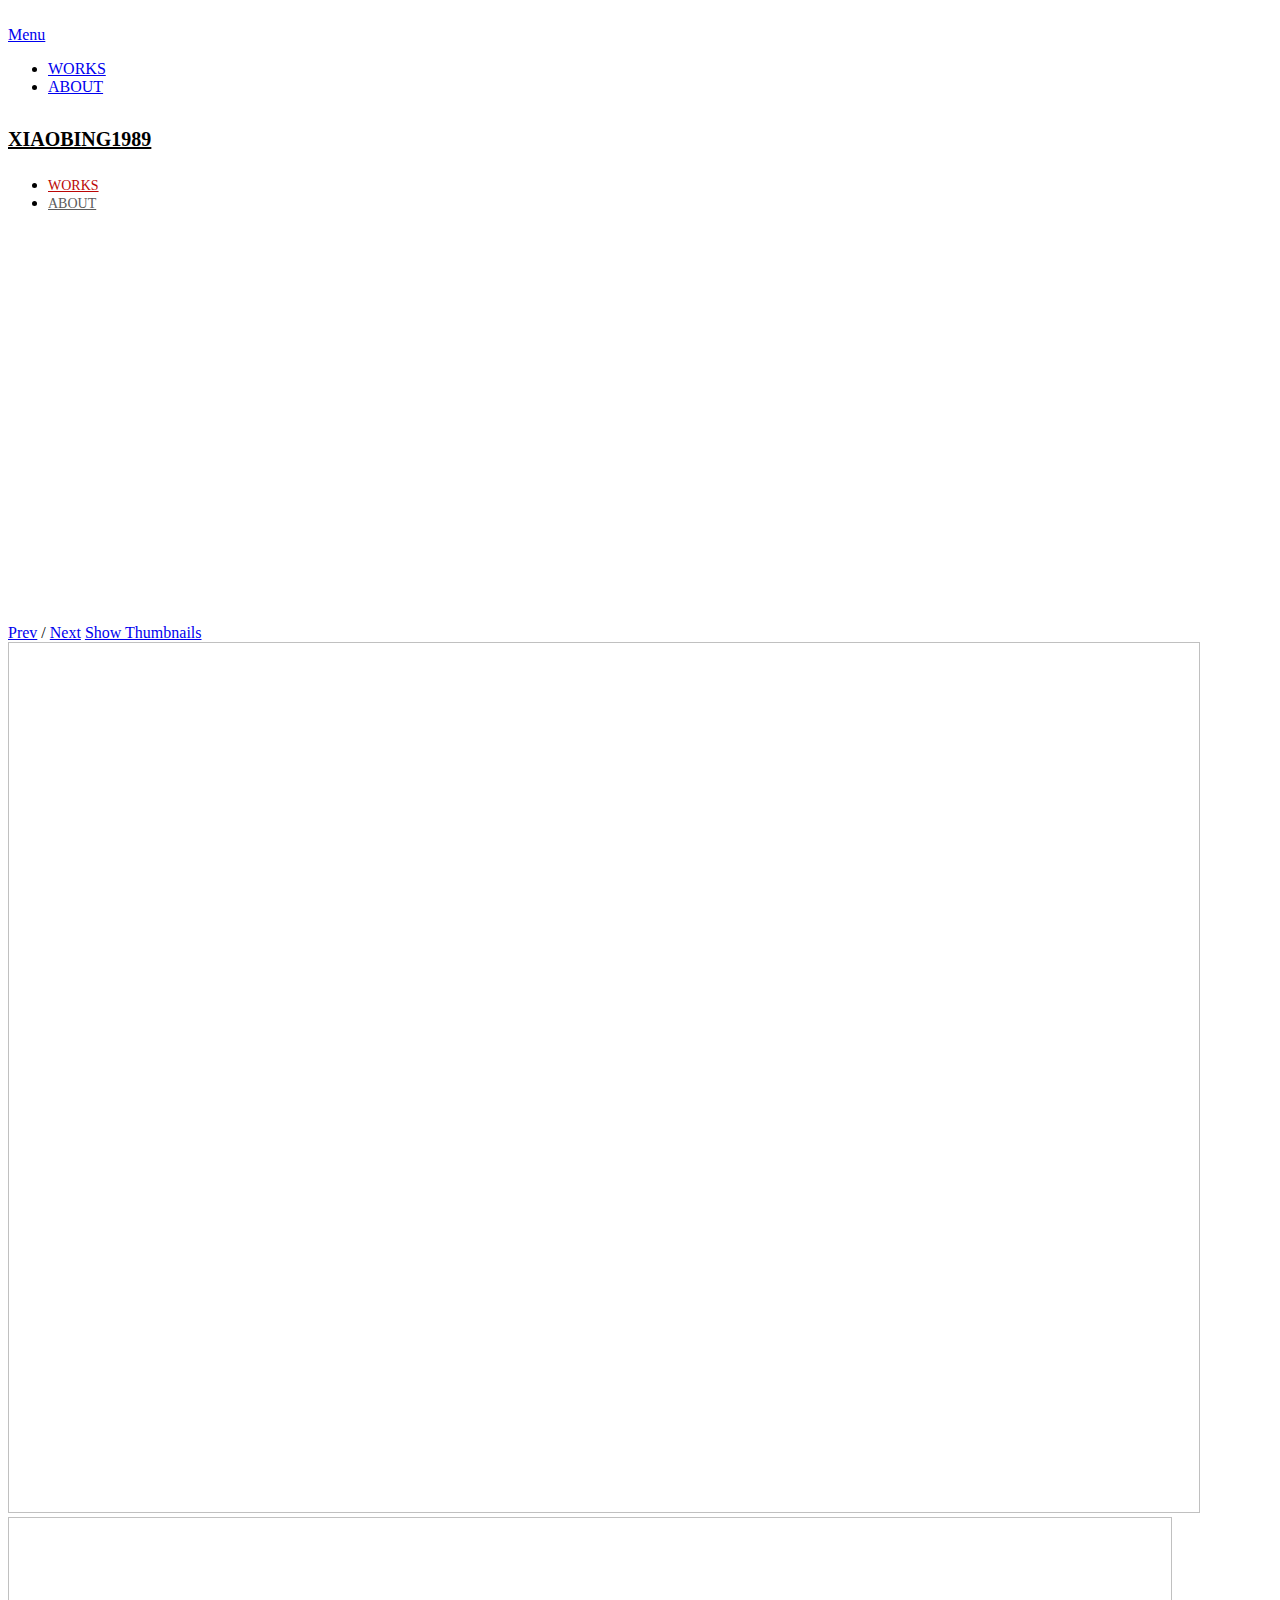
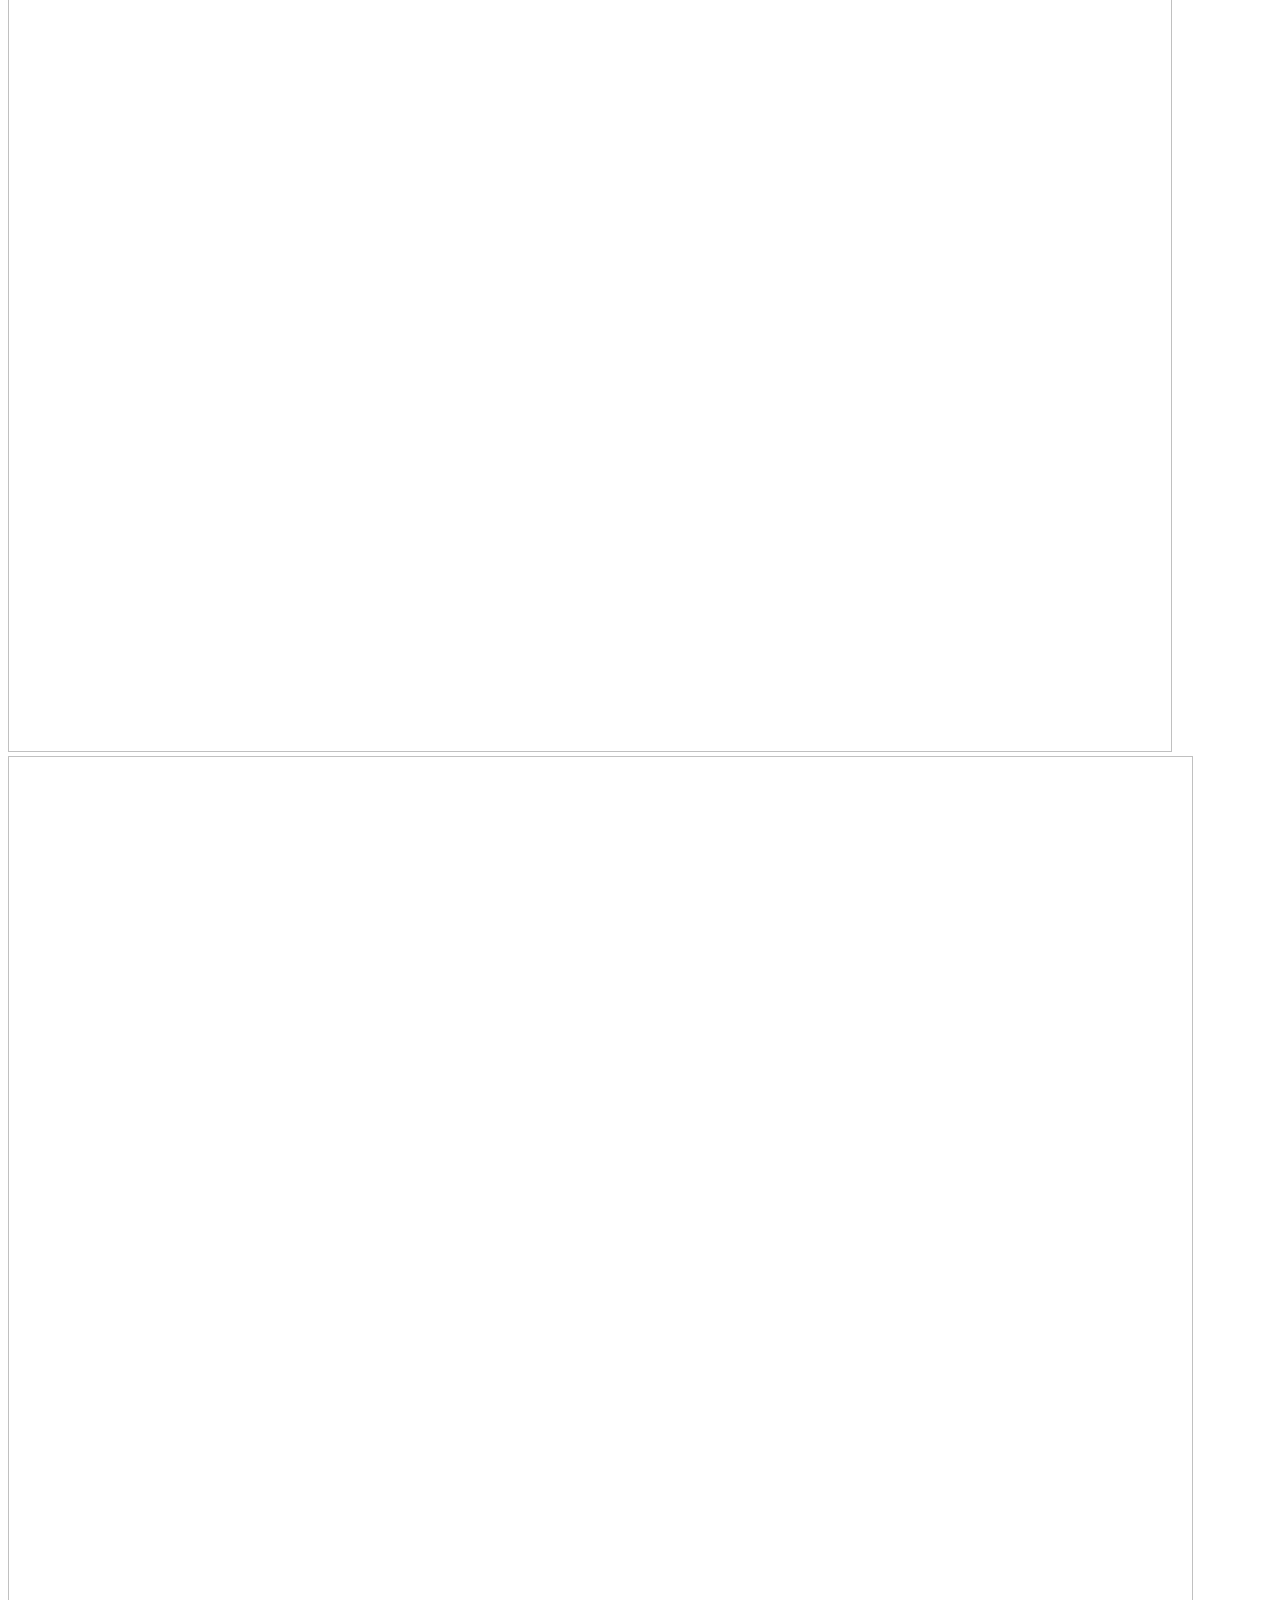
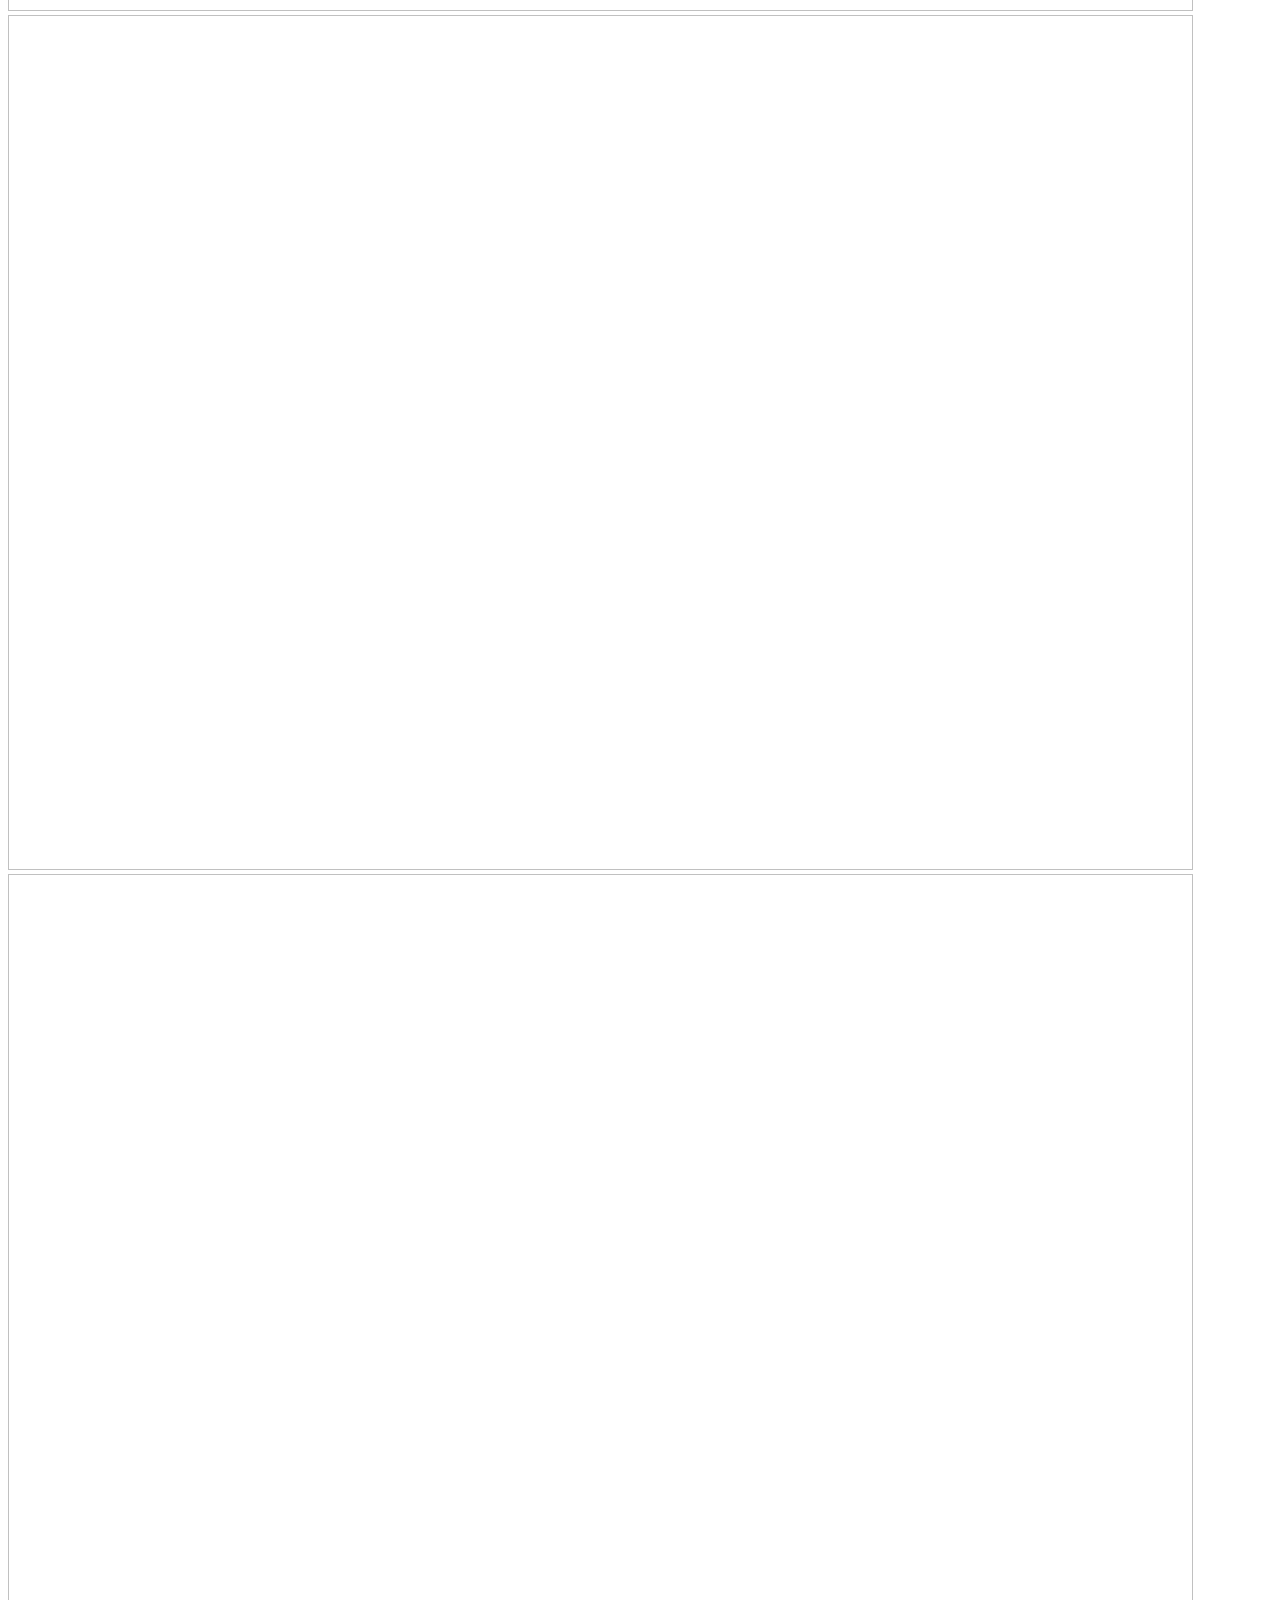
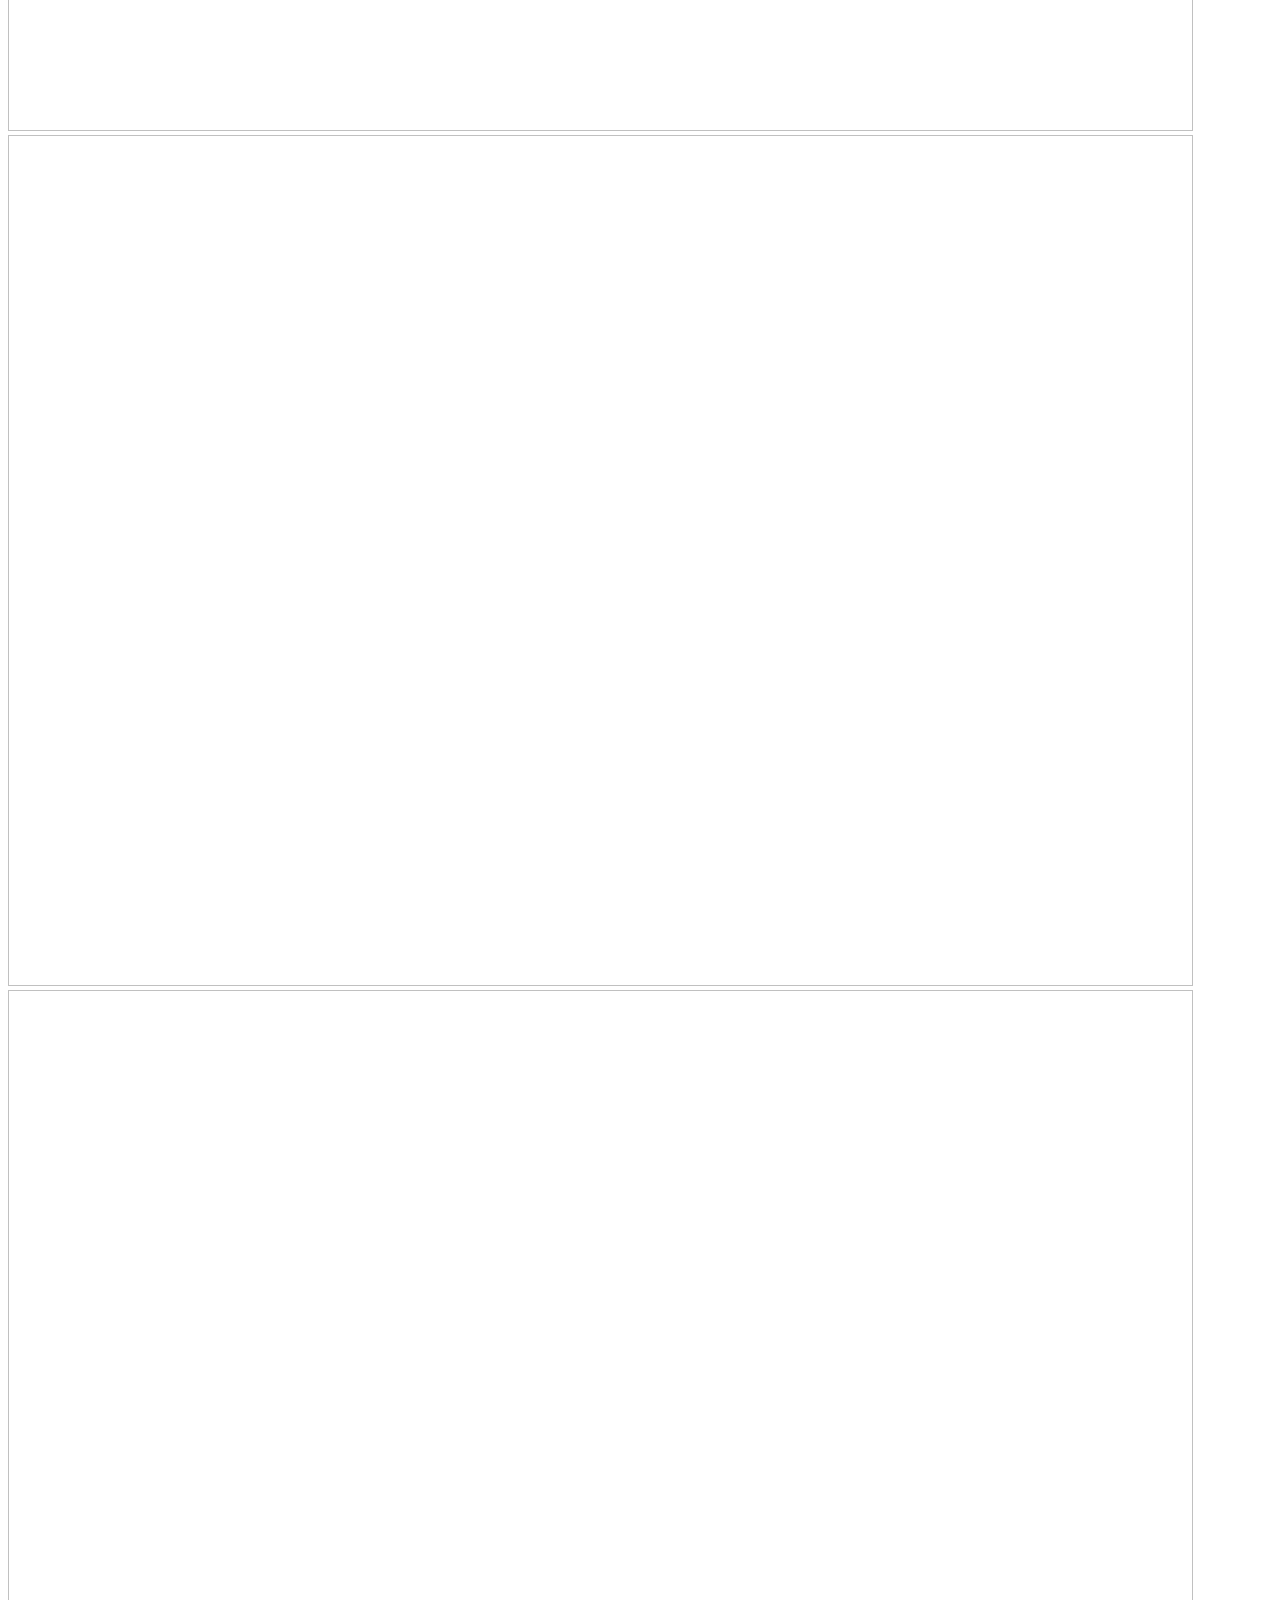
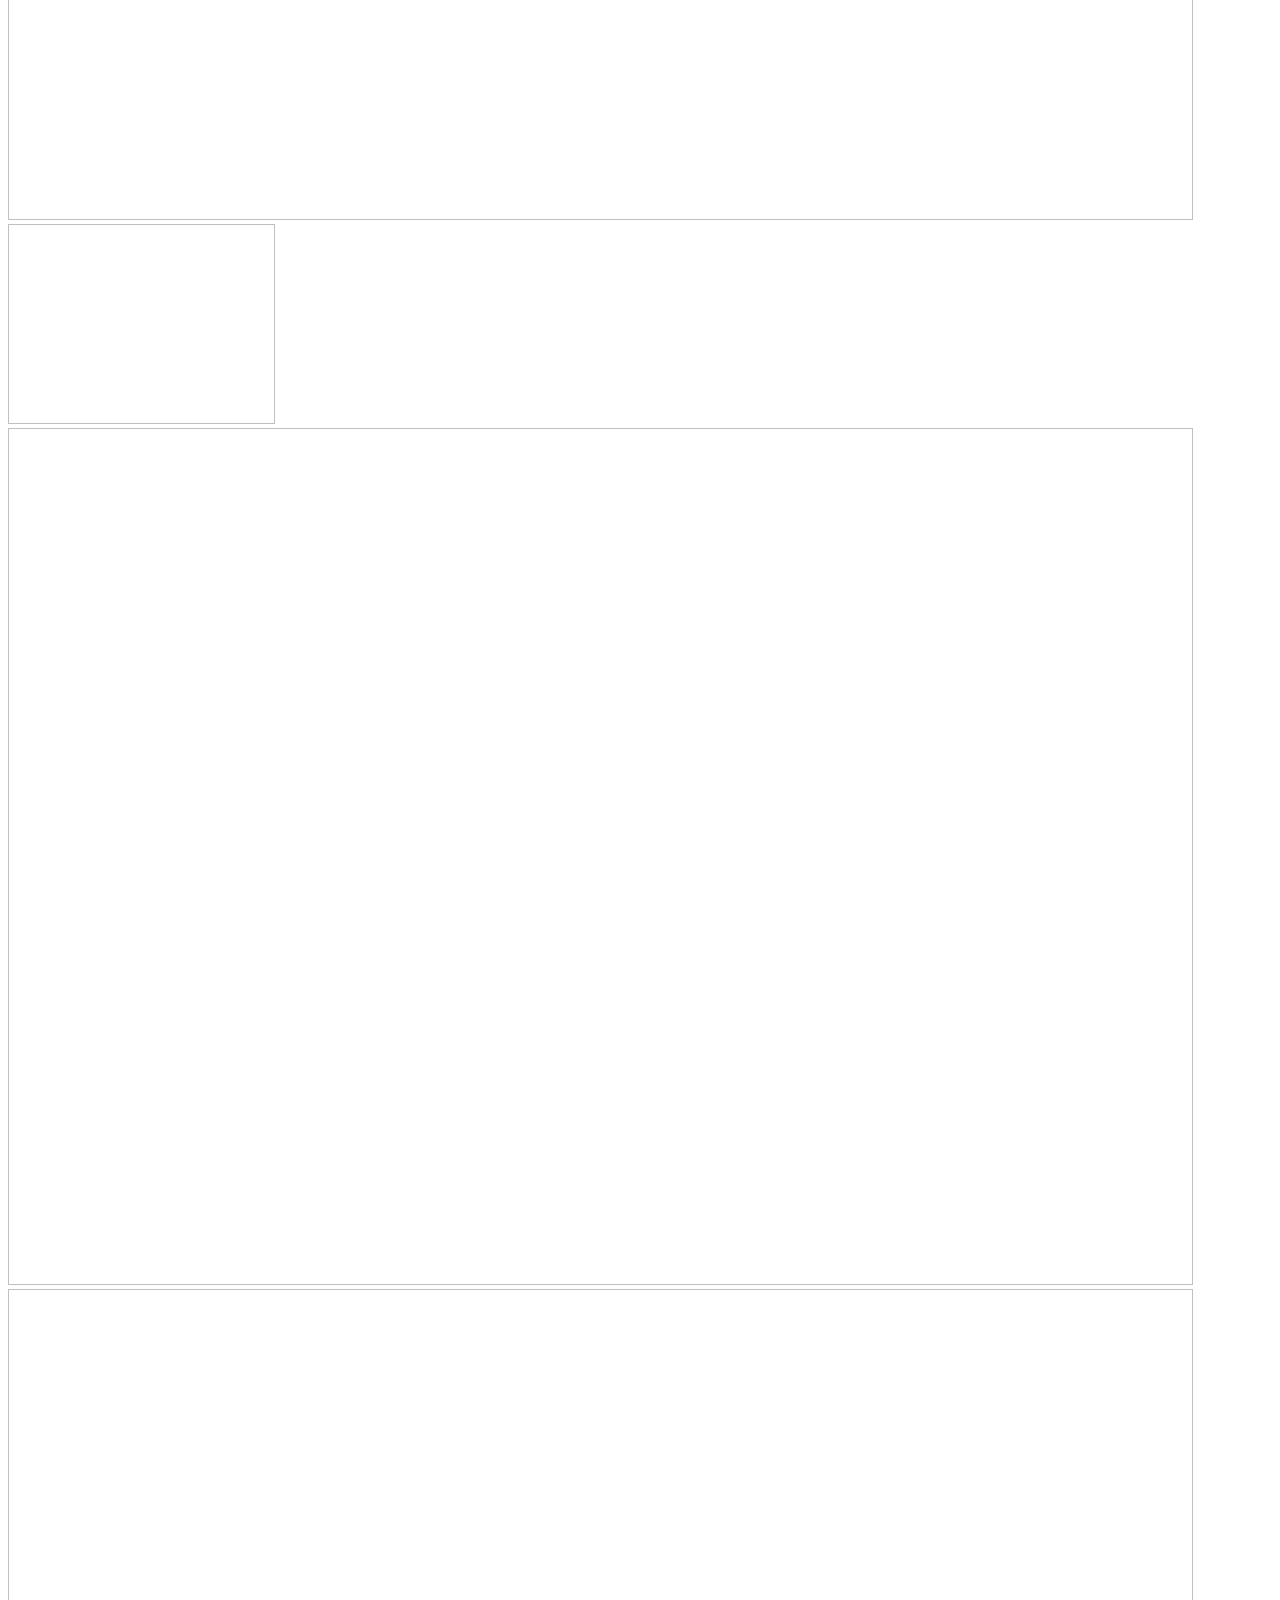
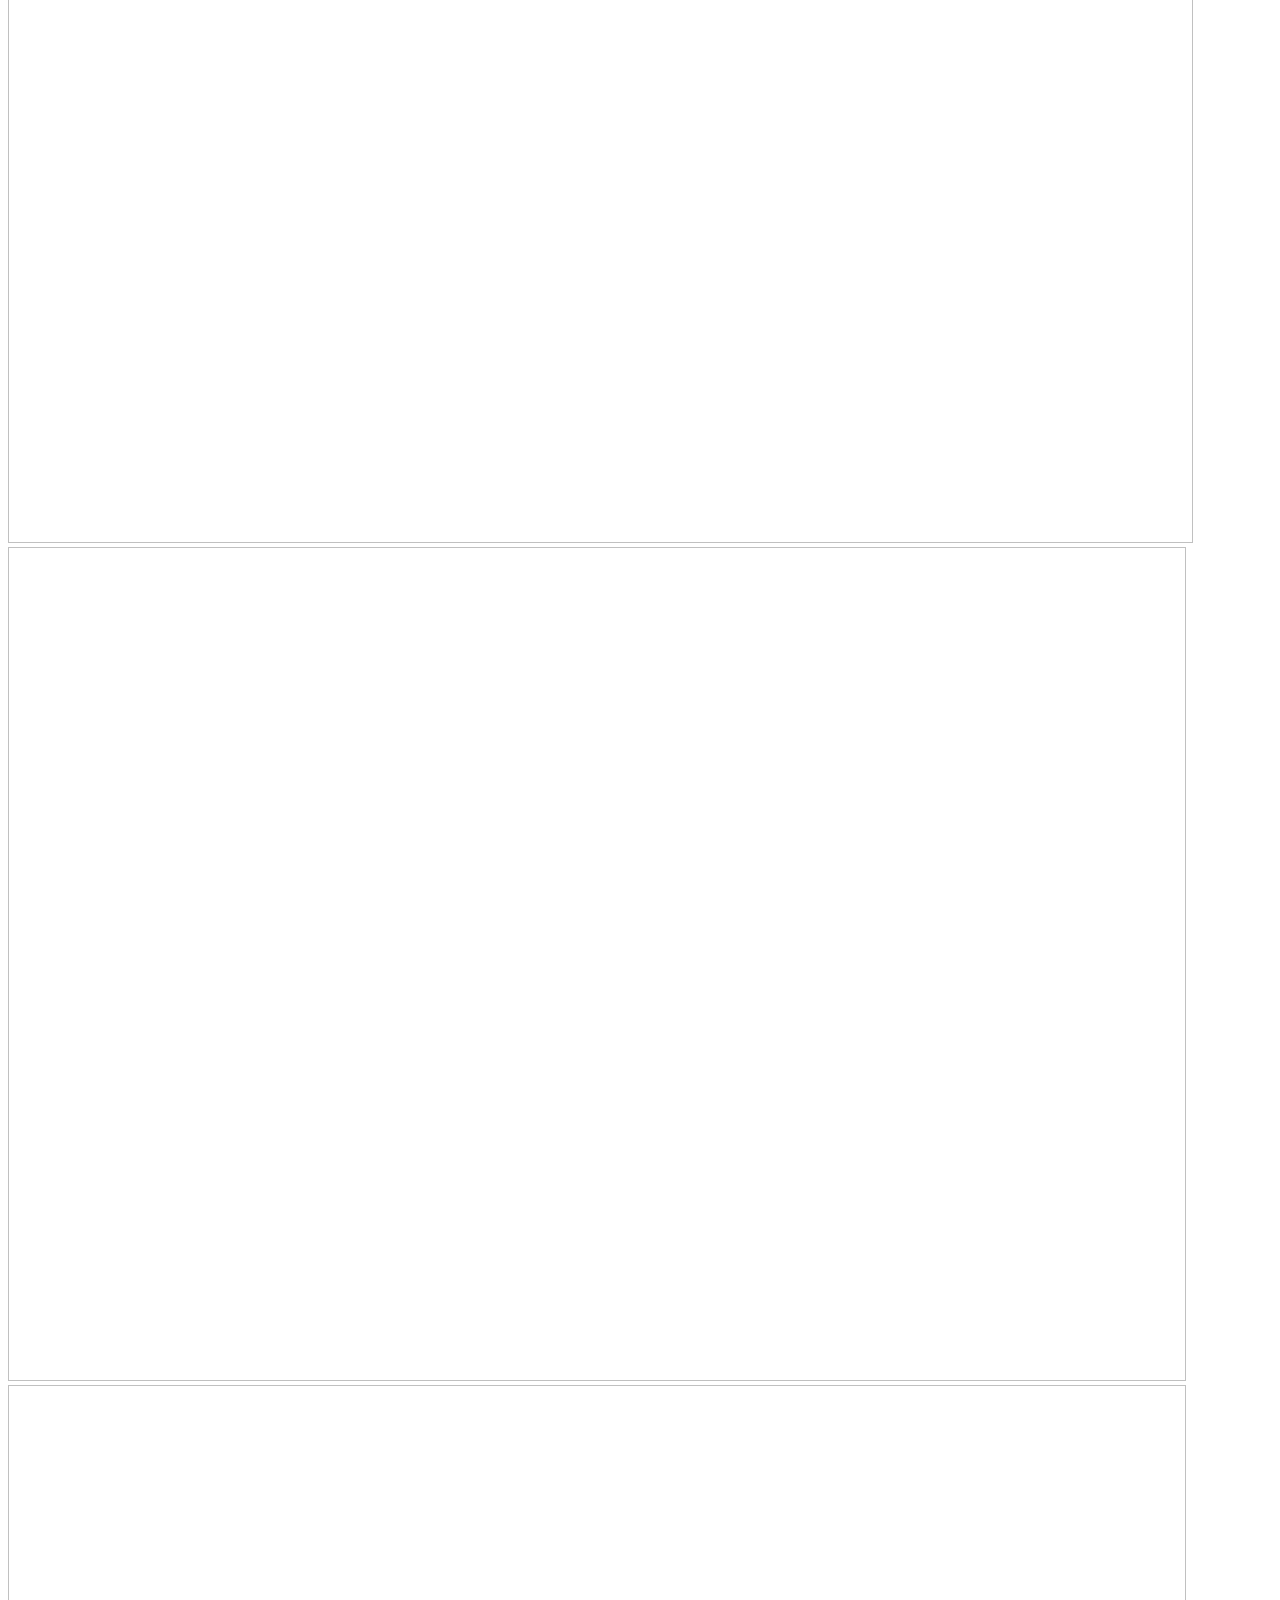
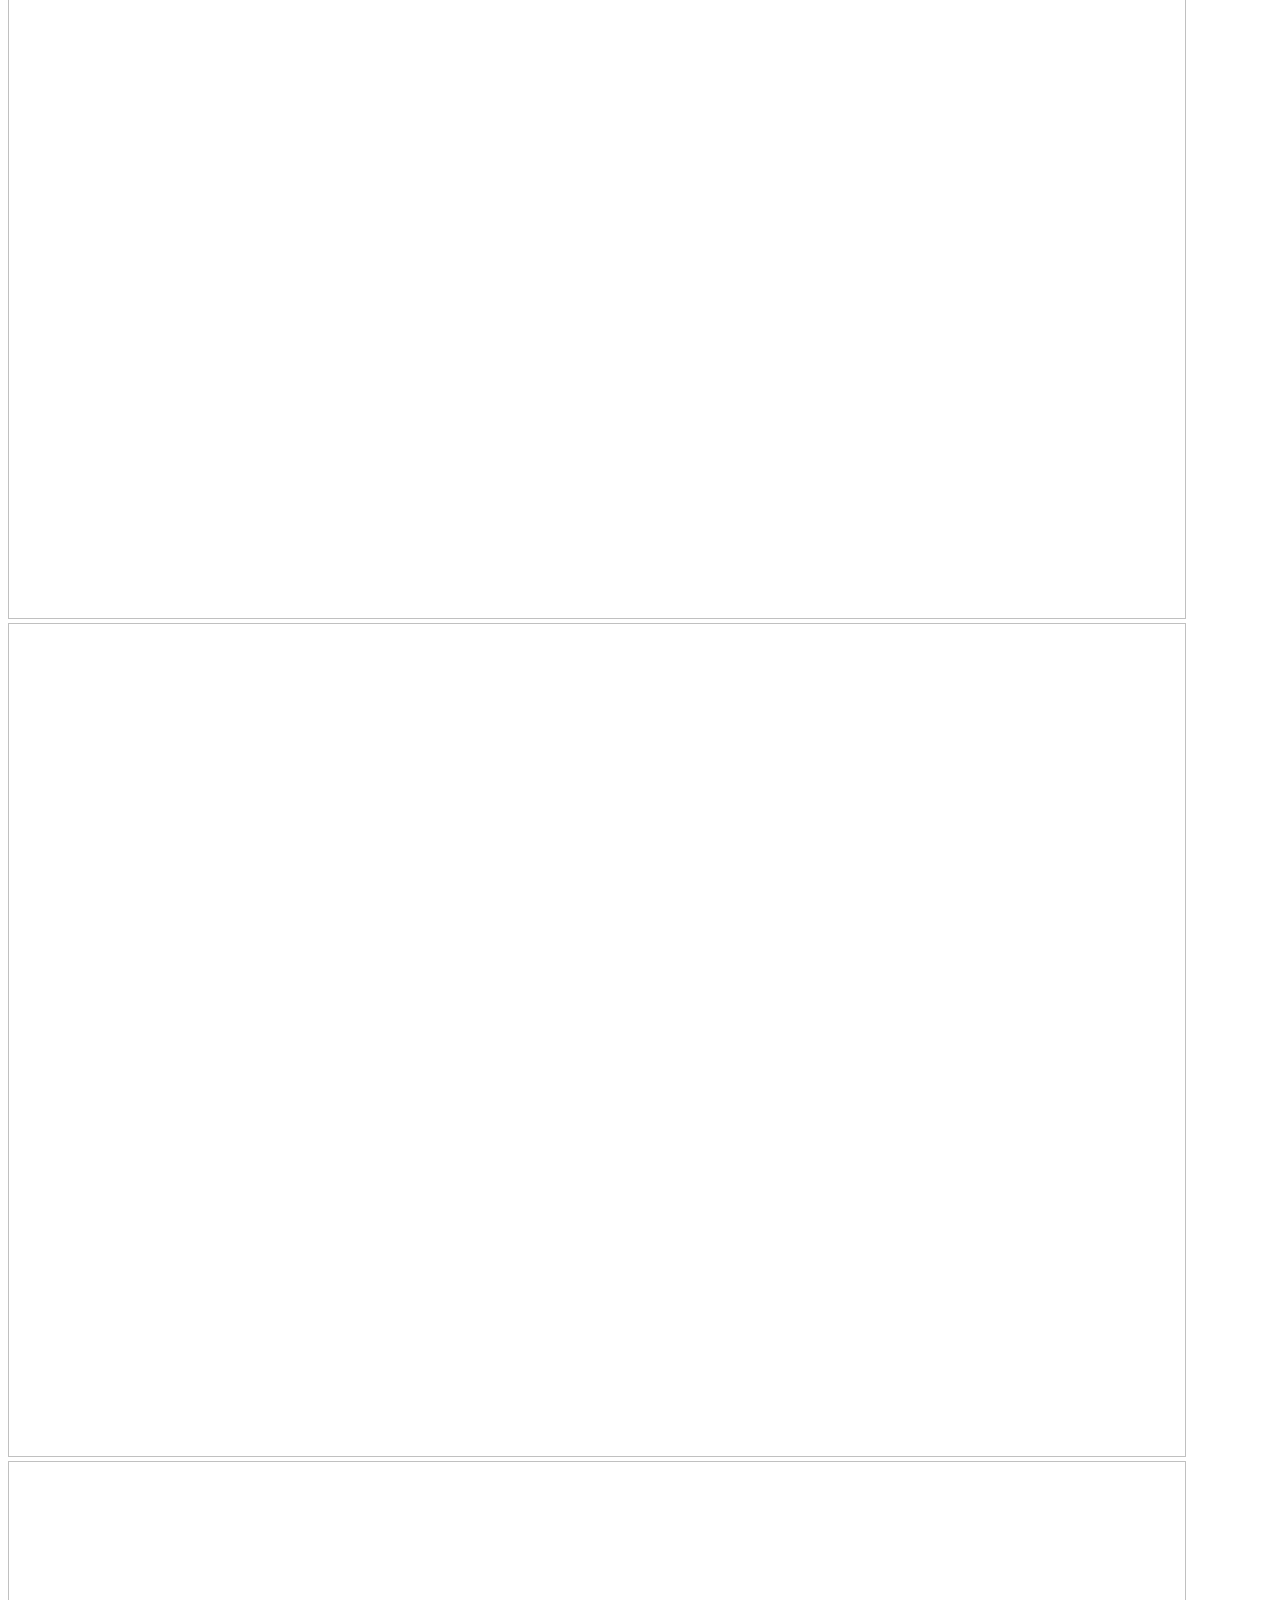
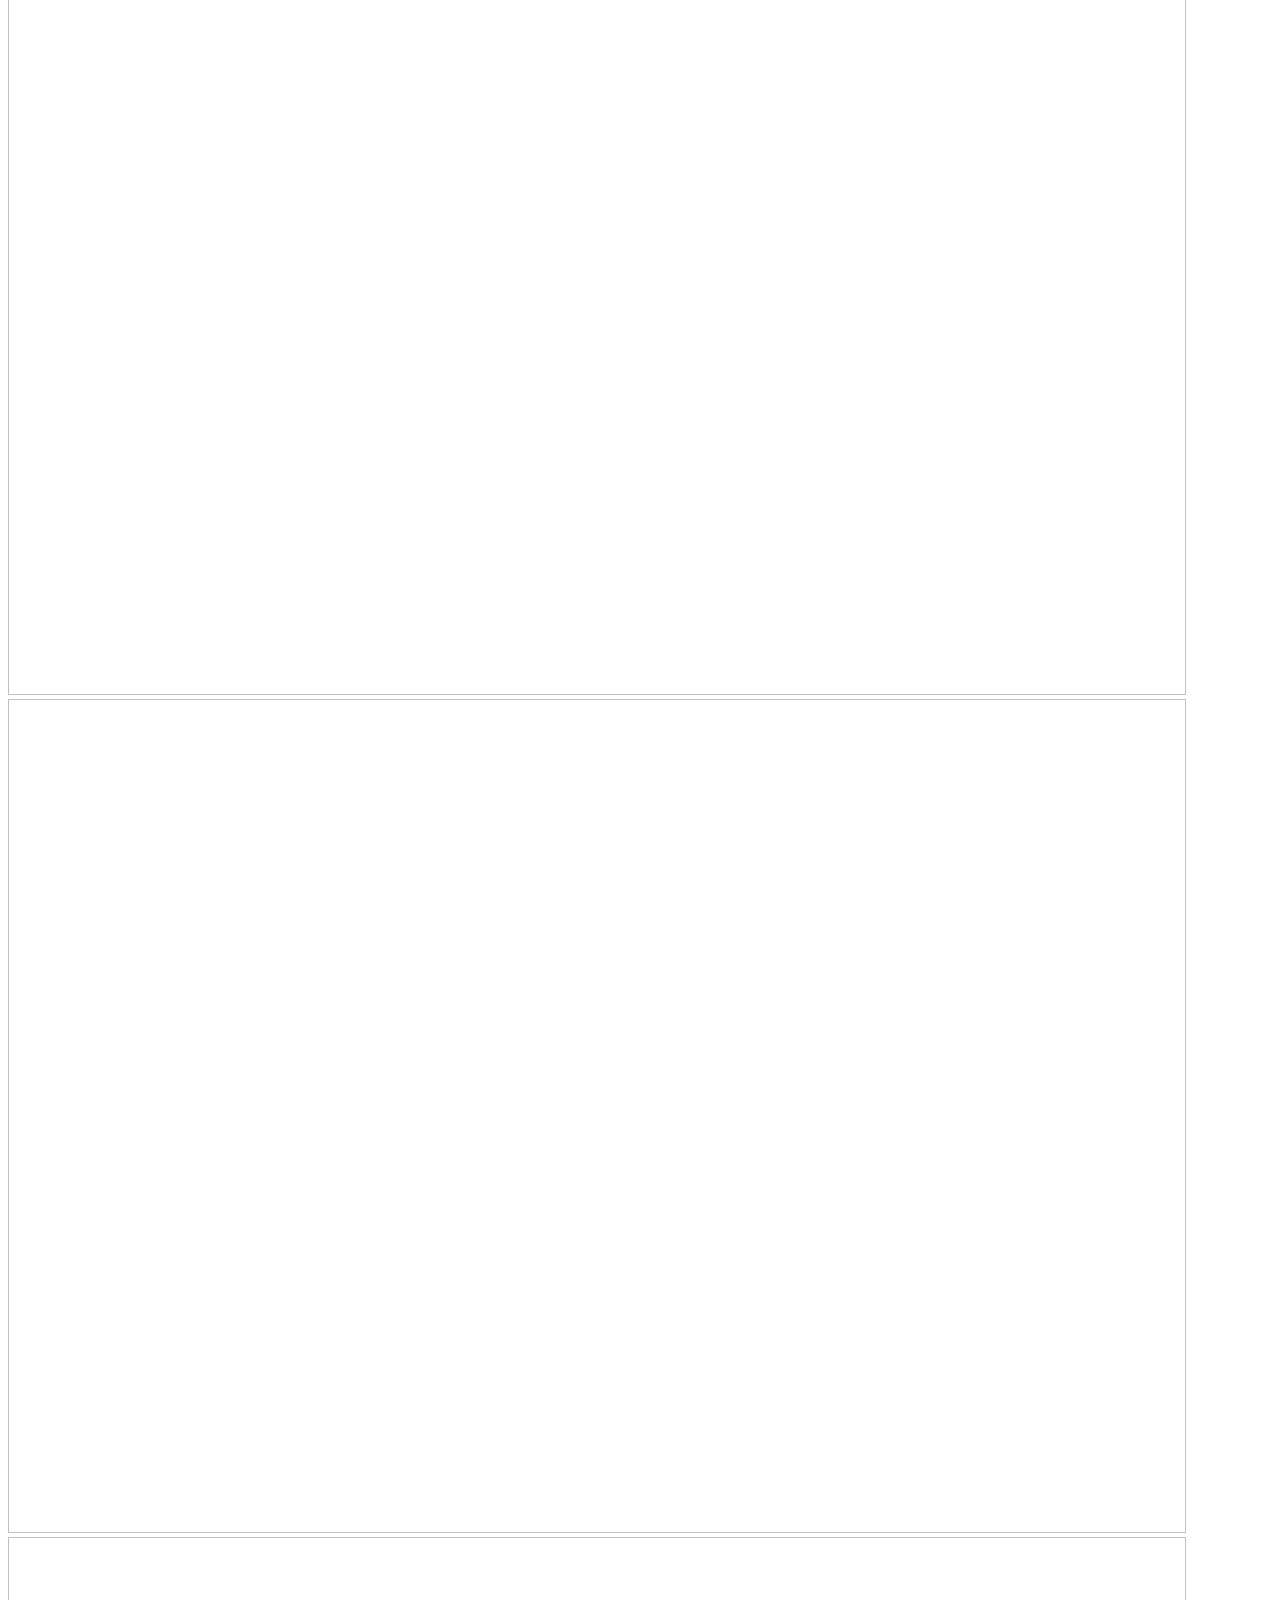
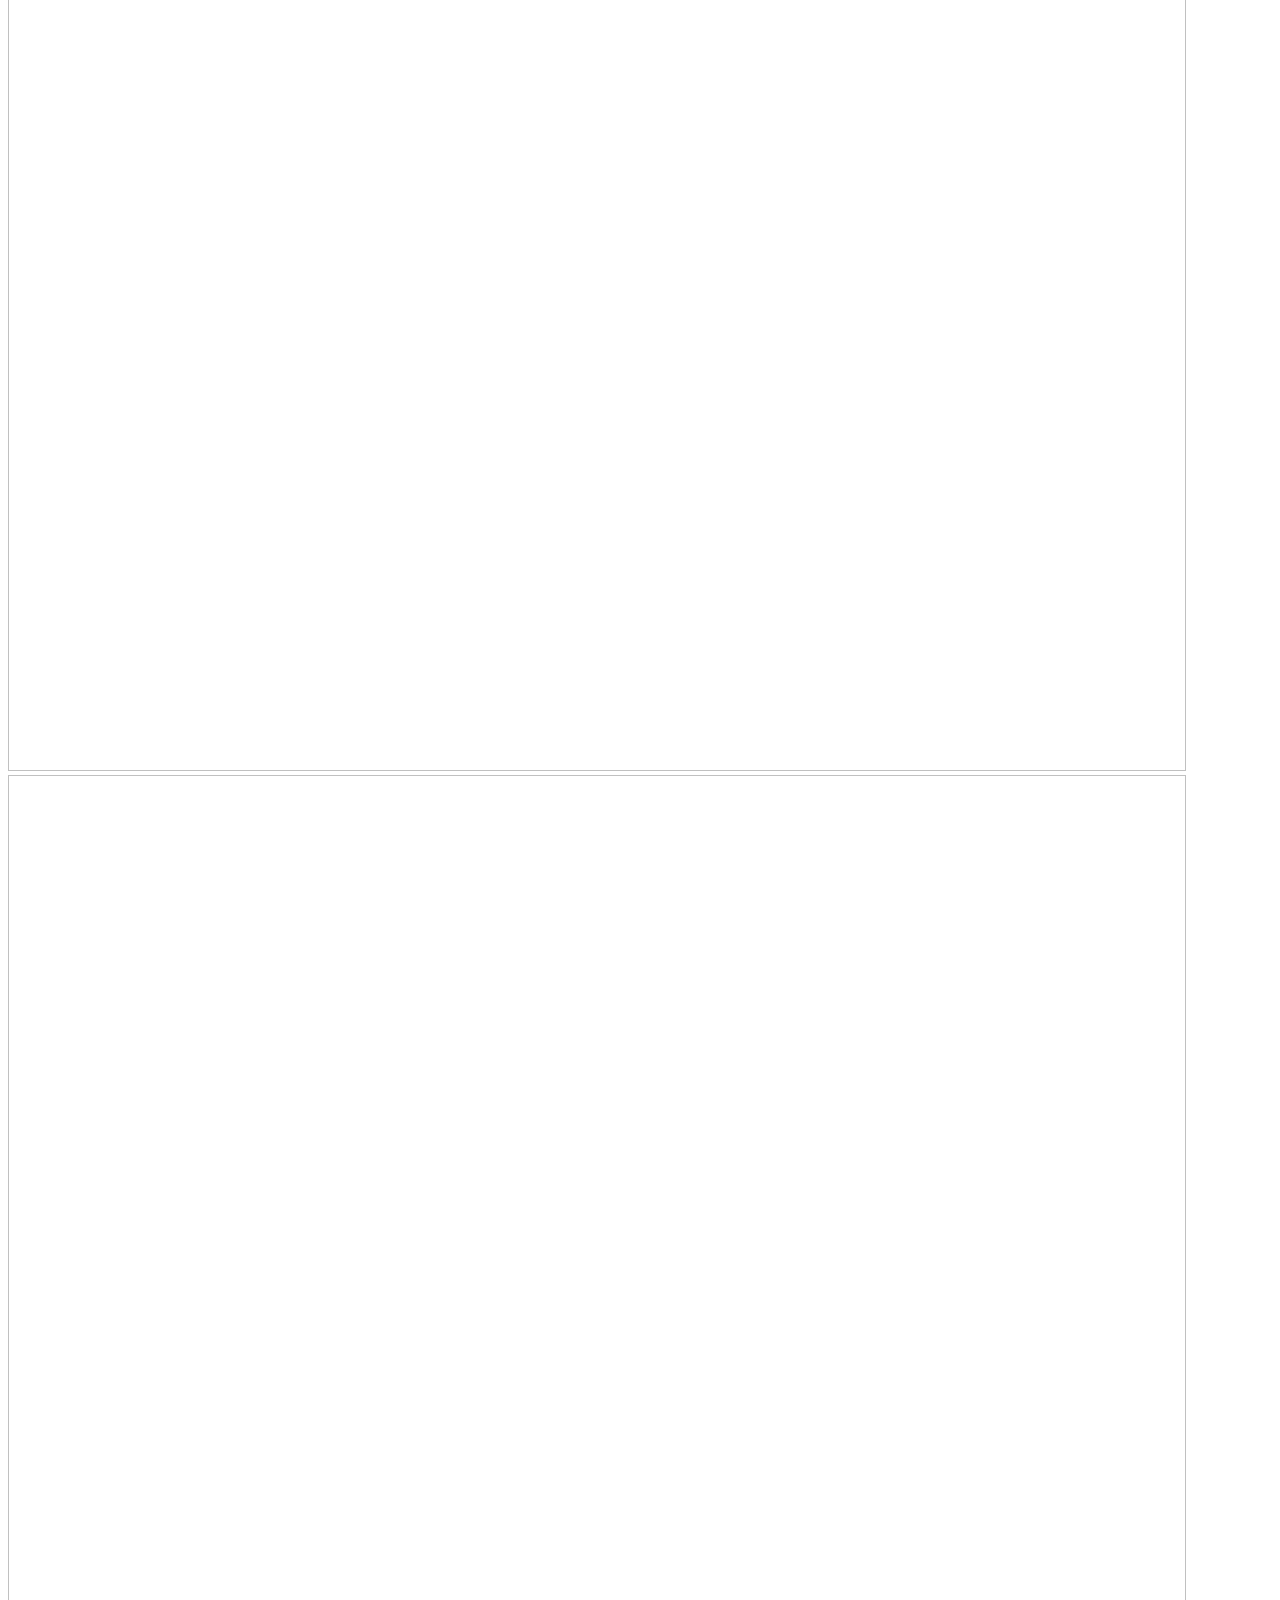
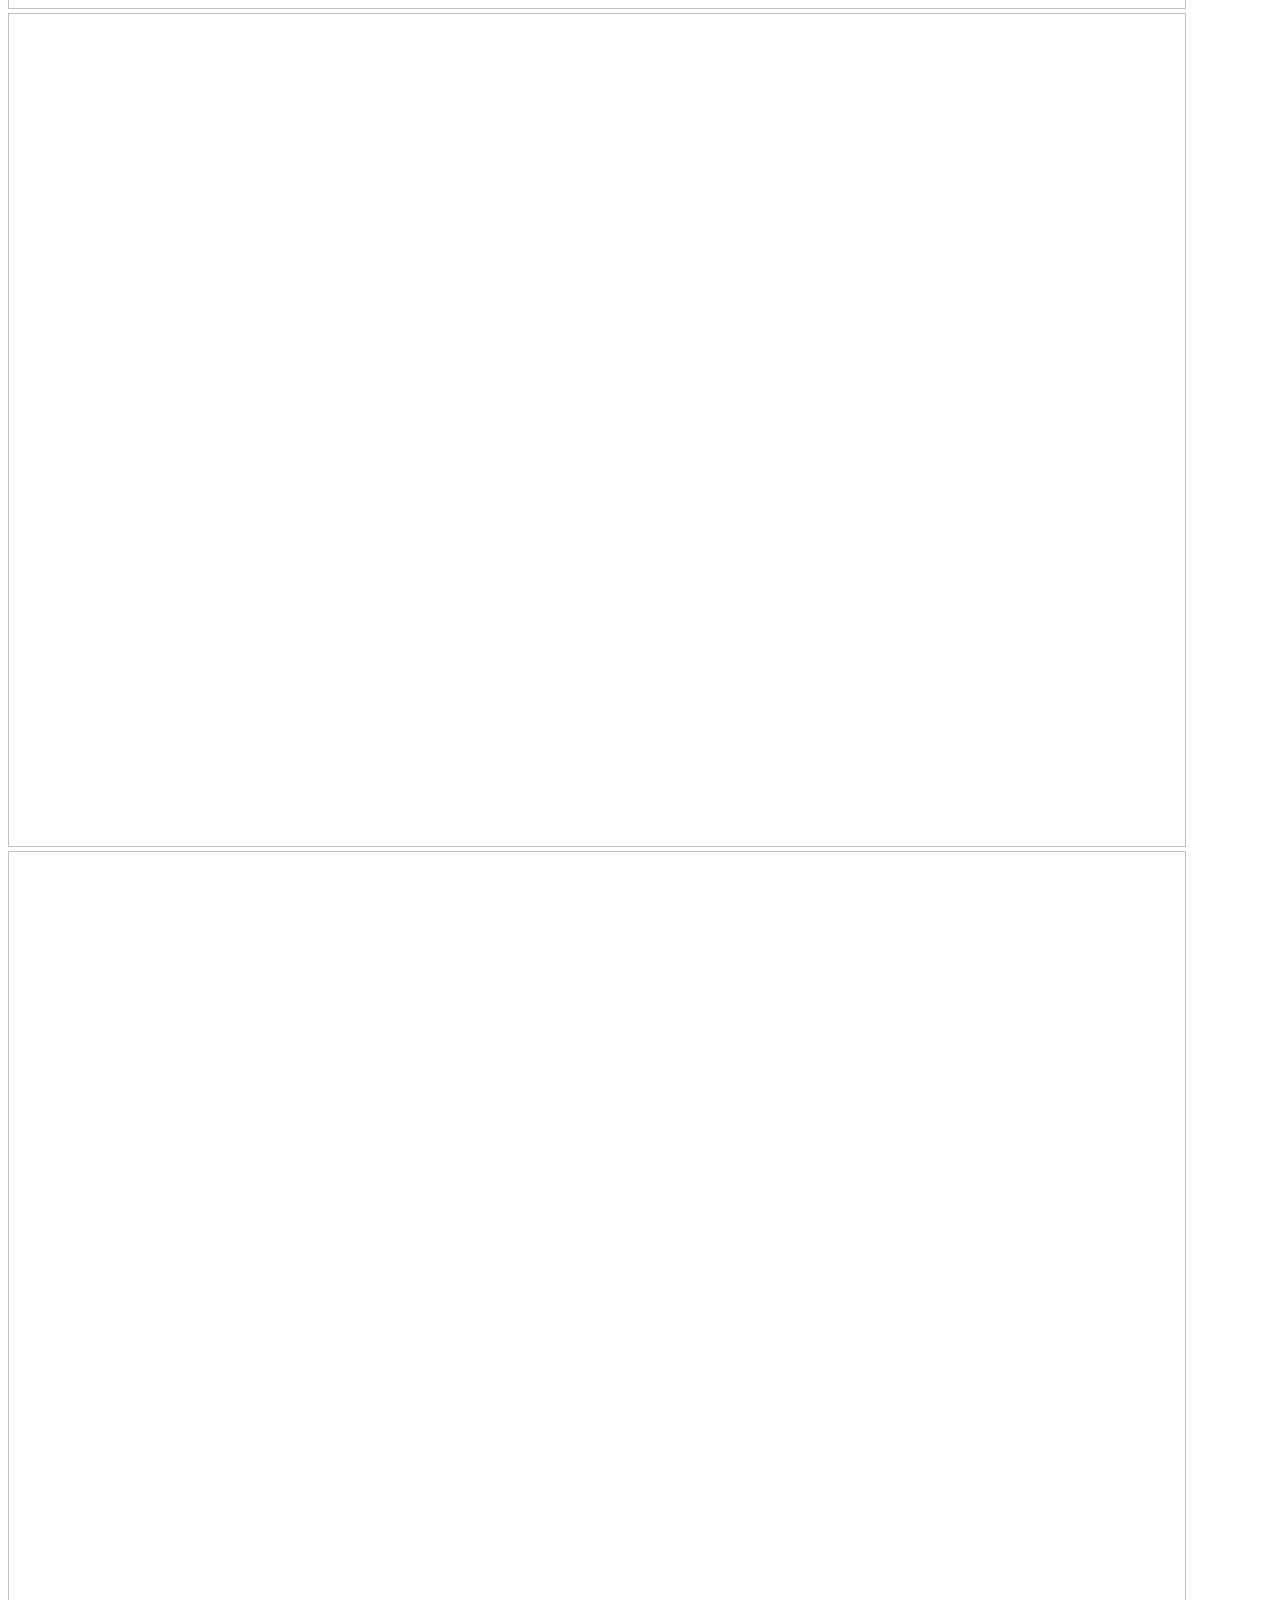
==== works/index.html @ 7b975179 "one test" ====
<!DOCTYPE html>
<!--[if lt IE 7 ]>
<html class="ie ie6" lang="en-US"> <![endif]-->
<!--[if IE 7 ]>
<html class="ie ie7" lang="en-US"> <![endif]-->
<!--[if IE 8 ]>
<html class="ie ie8" lang="en-US"> <![endif]-->
<!--[if (gte IE 9)|!(IE) ]>
<html lang="en-US"> <![endif]-->
<head>
	<meta charset="UTF-8">
	<title>WORKS - XIAOBING1989</title>
	<meta name="viewport" content="width=device-width, initial-scale=1.0, maximum-scale=10.0, user-scalable=1"/>
	<meta http-equiv="X-UA-Compatible" content="IE=edge"/>
	<link rel="profile" href="http://gmpg.org/xfn/11"/>
	<!--[if lt IE 9]>
	<script src="js/html5shiv.js" type="text/javascript"></script>
	<![endif]-->
	<link rel='dns-prefetch' href='//fonts.googleapis.com'/>
	<link rel='dns-prefetch' href='//s.w.org'/>
	<script type="text/javascript">
        window._wpemojiSettings = {
            "baseUrl": "https:\/\/s.w.org\/images\/core\/emoji\/2.3\/72x72\/",
            "ext": ".png",
            "svgUrl": "https:\/\/s.w.org\/images\/core\/emoji\/2.3\/svg\/",
            "svgExt": ".svg",
            "source": {"concatemoji": "http:\/\/thisisethan.com\/wp-includes\/js\/wp-emoji-release.min.js?ver=4.8.2"}
        };
        !function (a, b, c) {
            function d(a) {
                var b, c, d, e, f = String.fromCharCode;
                if (!k || !k.fillText)return !1;
                switch (k.clearRect(0, 0, j.width, j.height), k.textBaseline = "top", k.font = "600 32px Arial", a) {
                    case"flag":
                        return k.fillText(f(55356, 56826, 55356, 56819), 0, 0), b = j.toDataURL(), k.clearRect(0, 0, j.width, j.height), k.fillText(f(55356, 56826, 8203, 55356, 56819), 0, 0), c = j.toDataURL(), b !== c && (k.clearRect(0, 0, j.width, j.height), k.fillText(f(55356, 57332, 56128, 56423, 56128, 56418, 56128, 56421, 56128, 56430, 56128, 56423, 56128, 56447), 0, 0), b = j.toDataURL(), k.clearRect(0, 0, j.width, j.height), k.fillText(f(55356, 57332, 8203, 56128, 56423, 8203, 56128, 56418, 8203, 56128, 56421, 8203, 56128, 56430, 8203, 56128, 56423, 8203, 56128, 56447), 0, 0), c = j.toDataURL(), b !== c);
                    case"emoji4":
                        return k.fillText(f(55358, 56794, 8205, 9794, 65039), 0, 0), d = j.toDataURL(), k.clearRect(0, 0, j.width, j.height), k.fillText(f(55358, 56794, 8203, 9794, 65039), 0, 0), e = j.toDataURL(), d !== e
                }
                return !1
            }

            function e(a) {
                var c = b.createElement("script");
                c.src = a, c.defer = c.type = "text/javascript", b.getElementsByTagName("head")[0].appendChild(c)
            }

            var f, g, h, i, j = b.createElement("canvas"), k = j.getContext && j.getContext("2d");
            for (i = Array("flag", "emoji4"), c.supports = {
                everything: !0,
                everythingExceptFlag: !0
            }, h = 0; h < i.length; h++)c.supports[i[h]] = d(i[h]), c.supports.everything = c.supports.everything && c.supports[i[h]], "flag" !== i[h] && (c.supports.everythingExceptFlag = c.supports.everythingExceptFlag && c.supports[i[h]]);
            c.supports.everythingExceptFlag = c.supports.everythingExceptFlag && !c.supports.flag, c.DOMReady = !1, c.readyCallback = function () {
                c.DOMReady = !0
            }, c.supports.everything || (g = function () {
                c.readyCallback()
            }, b.addEventListener ? (b.addEventListener("DOMContentLoaded", g, !1), a.addEventListener("load", g, !1)) : (a.attachEvent("onload", g), b.attachEvent("onreadystatechange", function () {
                "complete" === b.readyState && c.readyCallback()
            })), f = c.source || {}, f.concatemoji ? e(f.concatemoji) : f.wpemoji && f.twemoji && (e(f.twemoji), e(f.wpemoji)))
        }(window, document, window._wpemojiSettings);
	</script>
	<style type="text/css">
		img.wp-smiley,
		img.emoji {
			display: inline !important;
			border: none !important;
			box-shadow: none !important;
			height: 1em !important;
			width: 1em !important;
			margin: 0 .07em !important;
			vertical-align: -0.1em !important;
			background: none !important;
			padding: 0 !important;
		}
	</style>
	<link rel='stylesheet' id='layout-css' href='/statics/wangpeng/css/layout.css' type='text/css' media='all'/>
	<link rel='stylesheet' id='style-css' href='/statics/wangpeng/css/style.css' type='text/css' media='all'/>
	<link rel='stylesheet' id='font-css' href='/statics/wangpeng/css/0eb0ed17da0d443caabd1f7437d37803.css' type='text/css' media='all'/>
	<link rel='stylesheet' id='custom-media-css' href='/statics/wangpeng/css/custom-media-queries.css' type='text/css' media='all'/>
	<script type='text/javascript' src='/statics/wangpeng/js/jquery.js'></script>
	<script type='text/javascript' src='/statics/wangpeng/js/jquery-migrate.min.js'></script>
	<script type='text/javascript' src='/statics/wangpeng/js/overlay-cursor.js'></script>
	<style type="text/css" media="all">
		#logo h1 a.logo {
			color: #000000;
		}

		#content-area .content a,
		.content .entry a.read-more, #content-area .content .entry p a,
		.widget_categories a,
		.widget_pages a,
		.widget_archive a,
		.widget_meta a,
		.widget-nav-menu a,
		.widget_calendar a,
		.widget_links a,
		.widget_tag_cloud a,
		.widget_recent_comments a,
		.widget_recent_entries a,
		.widget_text a {
			color: #dd3333;
		}

		#content-area .content a:hover,
		.content .entry a.read-more, #content-area .content .entry p a:hover,
		.widget_categories a:hover,
		.widget_pages a:hover,
		.widget_archive a:hover,
		.widget_meta a:hover,
		.widget-nav-menu a:hover,
		.widget_calendar a:hover,
		.widget_links a:hover,
		.widget_tag_cloud a:hover,
		.widget_recent_comments a:hover,
		.widget_recent_entries a:hover,
		.widget_text a:hover {
			color: #990000;
		}

		#pagenav ul li a {
			color: #5b5b5b;
		}

		#pagenav ul li > a:hover,
		#pagenav ul li.current_page_item > a,
		#pagenav ul li.current-menu-parent > a,
		#pagenav ul li.current-menu-ancestor > a {
			color: #BB0606;
		}

		#pagenav ul li ul li a {
			color: #5b5b5b;
		}

		#pagenav ul li ul li a:hover,
		#pagenav ul li ul li ul li a:hover,
		#pagenav ul li ul li.current_page_item a,
		#pagenav ul li ul li ul li.current_page_item a {
			color: #BB0606;
		}

		#content-area .content h1.post-title,
		#content-area .content h1.page-title,
		#content-area .content h1.post-title a {
			color: #000000;
		}

		#content-area .content {
			color: #333333;
		}

		#content-area .sidebar h3.widget-title {
			color: #000000;
		}

		#content-area .sidebar .widget {
			color: #333333;
		}

		#gallery-start .caption h2,
		#gallery-start .caption p {
			color: #333333;
		}

		#socialnav ul li a {
			color: #000000;
		}

		#footer #copy {
			color: #BDBDBD;
		}

		#footerwrap {
			background: #FFFFFF;
		}
	</style>
	<style type="text/css" media="all">

		#logo h1 a.logo {
			font-family: Source Sans Pro;
		}

		#pagenav ul li a {
			font-family: 'Open Sans';
		}

		body {
			font-family: 'Open Sans';
		}

		#content-area .content h1.post-title,
		#content-area .content h1.page-title {
			font-family: 'Open Sans';
		}

		#content-area .sidebar h3.widget-title {
			font-family: 'Open Sans';
		}

		#content-area .sidebar .widget {
			font-family: 'Open Sans';
		}

		#gallery-start-mobile .caption,
		#gallery-start .caption h2,
		#gallery-start .caption p {
			font-family: 'Open Sans';
		}

		#footer #copy {
			font-family: 'Open Sans';
		}

		#logo h1 a.logo {
			font-size: 20px;
		}

		#pagenav ul li a {
			font-size: 14px;
		}

		#content-area .content h1.post-title a,
		#content-area .content h1.post-title,
		#content-area .content h1.page-title,
		#content-area .sidebar h3.widget-title {
			font-size: 26px;
		}

		#content-area .content {
			font-size: 15px;
		}

		#content-area .content p {
			line-height: 1.5em;
		}

		#content-area .sidebar .widget {
			font-size: 14px;
		}

		#content-area .sidebar .widget {
			line-height: 1.8em;
		}
	</style>

	<link href='/statics/wangpeng/css/9531f11095d941578318b56e85e44ffd.css' rel='stylesheet' type='text/css'>
	<link href='/statics/wangpeng/css/83ac3e61c5c0489d8515d72d9ef8460f.css' rel='stylesheet' type='text/css'>
	<style type="text/css" media="all">.navbar .nav li a {
		font-size: 1.5em;
	}</style>
</head>

<body class="home page-template page-template-page-portfolio page-template-page-portfolio-php page page-id-321 page-the-light-stalker">
<img src="/statics/wangpeng/picture/loading.png" alt="" class="hidden"/>
<div class="loading-status"><!-- Loading Selected Work... --></div>
<div id="wrapper">
	<div id="canvass">
		<div id="top">
			<header id="header">
				<!--手机端导航start-->
				<div id="mobile-nav" class="clearfix">
					<div class="fr"><a id="linken" class="open" href="#">Menu</a></div>
					<div class="clear"></div>
					<nav id="main-mobile">
						<ul id="menu-main-menu" class="nav-mobile">
																															<li id="menu-item-330" class="menu-item menu-item-type-post_type menu-item-object-page current-menu-item page_item page-item-321 current_page_item   menu-item-330">
									<a href="http://xiaobing1989.com/works/">WORKS</a>
																	</li>
																								<li id="menu-item-330" class="menu-item menu-item-type-post_type menu-item-object-page    menu-item-330">
									<a href="http://xiaobing1989.com/html/aboutme/">ABOUT</a>
																	</li>
																					        						</ul>
					</nav>
				</div>
				<!--手机端导航end-->
				<!--pc端导航start-->
				<div id="logo">
					<h1>
						<a class="logo" href="http://xiaobing1989.com">XIAOBING1989</a>
					</h1>
				</div>
				<div id="pagenav">
					<nav id="main">
						<ul id="menu-main-menu-1" class="nav-mobile">
																															<li class="menu-item menu-item-type-post_type menu-item-object-page current-menu-item page_item page-item-321 current_page_item   menu-item-330">
									<a href="http://xiaobing1989.com/works/">WORKS</a>
																	</li>
																								<li class="menu-item menu-item-type-post_type menu-item-object-page    menu-item-330">
									<a href="http://xiaobing1989.com/html/aboutme/">ABOUT</a>
																	</li>
																					        

						</ul>
					</nav>
				</div>
				<!--PC端导航end-->
			</header>
		</div>
		<!--//end top-->        <div id="content-area" role="main">
            <section id="page">
                <div id="gallery-wrap" class="non-responsive">
                    <!--大图start-->
                    <div id="gallery-start" data-cycle-slides="> div" data-cycle-pager="#slide-thumbs"
                         data-cycle-pager-template="" class="cycle-slideshow" data-cycle-paused="true"
                         data-cycle-log="false" data-cycle-prev=".prev" data-cycle-next=".next" data-cycle-fx="fade"
                         data-cycle-speed="10">
                                                                                                             
                                <div class="gallery-photo">
                                    <img data-src="http://xiaobing1989.com/uploadfile/2018/0505/20180505063130800.jpg" src="http://xiaobing1989.com/uploadfile/2018/0505/20180505063130800.jpg" data-width="3574" data-height="2612" alt=""/>
                                </div>
                                                             
                                <div class="gallery-photo">
                                    <img data-src="http://xiaobing1989.com/uploadfile/2018/0505/20180505063112953.jpg" src="http://xiaobing1989.com/uploadfile/2018/0505/20180505063112953.jpg" data-width="3491" data-height="2503" alt=""/>
                                </div>
                                                             
                                <div class="gallery-photo">
                                    <img data-src="http://xiaobing1989.com/uploadfile/2018/0505/20180505063031169.jpg" src="http://xiaobing1989.com/uploadfile/2018/0505/20180505063031169.jpg" data-width="3553" data-height="2564" alt=""/>
                                </div>
                                                             
                                <div class="gallery-photo">
                                    <img data-src="http://xiaobing1989.com/uploadfile/2018/0505/20180505063007563.jpg" src="http://xiaobing1989.com/uploadfile/2018/0505/20180505063007563.jpg" data-width="3553" data-height="2564" alt=""/>
                                </div>
                                                             
                                <div class="gallery-photo">
                                    <img data-src="http://xiaobing1989.com/uploadfile/2018/0505/20180505062947841.jpg" src="http://xiaobing1989.com/uploadfile/2018/0505/20180505062947841.jpg" data-width="3553" data-height="2571" alt=""/>
                                </div>
                                                             
                                <div class="gallery-photo">
                                    <img data-src="http://xiaobing1989.com/uploadfile/2018/0505/20180505062927344.jpg" src="http://xiaobing1989.com/uploadfile/2018/0505/20180505062927344.jpg" data-width="3553" data-height="2552" alt=""/>
                                </div>
                                                             
                                <div class="gallery-photo">
                                    <img data-src="http://xiaobing1989.com/uploadfile/2018/0505/20180505062908984.jpg" src="http://xiaobing1989.com/uploadfile/2018/0505/20180505062908984.jpg" data-width="3553" data-height="2488" alt=""/>
                                </div>
                                                             
                                <div class="gallery-photo">
                                    <img data-src="http://xiaobing1989.com/uploadfile/2018/0505/20180505062848916.jpg" src="http://xiaobing1989.com/uploadfile/2018/0505/20180505062848916.jpg" data-width="800" data-height="600" alt=""/>
                                </div>
                                                             
                                <div class="gallery-photo">
                                    <img data-src="http://xiaobing1989.com/uploadfile/2018/0505/20180505062832706.jpg" src="http://xiaobing1989.com/uploadfile/2018/0505/20180505062832706.jpg" data-width="3553" data-height="2570" alt=""/>
                                </div>
                                                             
                                <div class="gallery-photo">
                                    <img data-src="http://xiaobing1989.com/uploadfile/2018/0505/20180505062811432.jpg" src="http://xiaobing1989.com/uploadfile/2018/0505/20180505062811432.jpg" data-width="3553" data-height="2560" alt=""/>
                                </div>
                                                             
                                <div class="gallery-photo">
                                    <img data-src="http://xiaobing1989.com/uploadfile/2018/0505/20180505063938540.jpg" src="http://xiaobing1989.com/uploadfile/2018/0505/20180505063938540.jpg" data-width="3532" data-height="2502" alt=""/>
                                </div>
                                                             
                                <div class="gallery-photo">
                                    <img data-src="http://xiaobing1989.com/uploadfile/2018/0505/20180505062712395.jpg" src="http://xiaobing1989.com/uploadfile/2018/0505/20180505062712395.jpg" data-width="3532" data-height="2502" alt=""/>
                                </div>
                                                             
                                <div class="gallery-photo">
                                    <img data-src="http://xiaobing1989.com/uploadfile/2018/0505/20180505062653781.jpg" src="http://xiaobing1989.com/uploadfile/2018/0505/20180505062653781.jpg" data-width="3532" data-height="2502" alt=""/>
                                </div>
                                                             
                                <div class="gallery-photo">
                                    <img data-src="http://xiaobing1989.com/uploadfile/2018/0505/20180505062635267.jpg" src="http://xiaobing1989.com/uploadfile/2018/0505/20180505062635267.jpg" data-width="3532" data-height="2502" alt=""/>
                                </div>
                                                             
                                <div class="gallery-photo">
                                    <img data-src="http://xiaobing1989.com/uploadfile/2018/0505/20180505062614504.jpg" src="http://xiaobing1989.com/uploadfile/2018/0505/20180505062614504.jpg" data-width="3532" data-height="2502" alt=""/>
                                </div>
                                                             
                                <div class="gallery-photo">
                                    <img data-src="http://xiaobing1989.com/uploadfile/2018/0505/20180505062539341.jpg" src="http://xiaobing1989.com/uploadfile/2018/0505/20180505062539341.jpg" data-width="3532" data-height="2502" alt=""/>
                                </div>
                                                             
                                <div class="gallery-photo">
                                    <img data-src="http://xiaobing1989.com/uploadfile/2018/0505/20180505062522394.jpg" src="http://xiaobing1989.com/uploadfile/2018/0505/20180505062522394.jpg" data-width="3532" data-height="2502" alt=""/>
                                </div>
                                                             
                                <div class="gallery-photo">
                                    <img data-src="http://xiaobing1989.com/uploadfile/2018/0505/20180505062453503.jpg" src="http://xiaobing1989.com/uploadfile/2018/0505/20180505062453503.jpg" data-width="3532" data-height="2502" alt=""/>
                                </div>
                                                             
                                <div class="gallery-photo">
                                    <img data-src="http://xiaobing1989.com/uploadfile/2018/0505/20180505062434532.jpg" src="http://xiaobing1989.com/uploadfile/2018/0505/20180505062434532.jpg" data-width="3532" data-height="2502" alt=""/>
                                </div>
                                                             
                                <div class="gallery-photo">
                                    <img data-src="http://xiaobing1989.com/uploadfile/2018/0505/20180505062417481.jpg" src="http://xiaobing1989.com/uploadfile/2018/0505/20180505062417481.jpg" data-width="3532" data-height="2454" alt=""/>
                                </div>
                                                             
                                <div class="gallery-photo">
                                    <img data-src="http://xiaobing1989.com/uploadfile/2018/0505/20180505062359435.jpg" src="http://xiaobing1989.com/uploadfile/2018/0505/20180505062359435.jpg" data-width="3532" data-height="2502" alt=""/>
                                </div>
                                                             
                                <div class="gallery-photo">
                                    <img data-src="http://xiaobing1989.com/uploadfile/2018/0505/20180505062204847.jpg" src="http://xiaobing1989.com/uploadfile/2018/0505/20180505062204847.jpg" data-width="3532" data-height="2502" alt=""/>
                                </div>
                                                                            <!--div class="gallery-photo">
                            <img data-src="http://demo.photo.com/statics/wangpeng/picture/20130718-l1004835-e1418798886609.jpg"
                                 src="http://demo.photo.com/statics/wangpeng/images/blank.gif"
                                 data-width="1200" data-height="799" alt=""/>
                        </div-->
                    </div>
                    <!--大图end-->
                    <!--遮罩滑动start-->
                    <div class="slide-overlays">
                        <div class="slide-overlay prev"></div>
                        <div class="slide-overlay show-thumbnails"></div>
                        <div class="slide-overlay next"></div>
                        <div id="cursor" class="cursor"></div>
                    </div>
                    <!--遮罩滑动end-->
                    <!--底部操作按钮start-->
                    <div id="slide-controls">
                        <a href="#" class="prev">Prev</a> <span>/</span> <a href="#" class="next">Next</a>
                        <a href="#" class="show-thumbnails">Show Thumbnails</a>
                    </div>
                    <!--底部操作按钮end-->
                    <!--缩略图start-->
                    <div id="slide-thumbs" class="hidden cycle-pager external">
                                                                                     
                                                                <div class="thumb-wrapper">
                                    <img class="lazy"
                                         data-original="http://xiaobing1989.com/uploadfile/2018/0505/20180505063130800.jpg"
                                         width="1192" height="871"" data-width="1192" data-height="871">
                                </div>
                                                             
                                                                <div class="thumb-wrapper">
                                    <img class="lazy"
                                         data-original="http://xiaobing1989.com/uploadfile/2018/0505/20180505063112953.jpg"
                                         width="1164" height="835"" data-width="1164" data-height="835">
                                </div>
                                                             
                                                                <div class="thumb-wrapper">
                                    <img class="lazy"
                                         data-original="http://xiaobing1989.com/uploadfile/2018/0505/20180505063031169.jpg"
                                         width="1185" height="855"" data-width="1185" data-height="855">
                                </div>
                                                             
                                                                <div class="thumb-wrapper">
                                    <img class="lazy"
                                         data-original="http://xiaobing1989.com/uploadfile/2018/0505/20180505063007563.jpg"
                                         width="1185" height="855"" data-width="1185" data-height="855">
                                </div>
                                                             
                                                                <div class="thumb-wrapper">
                                    <img class="lazy"
                                         data-original="http://xiaobing1989.com/uploadfile/2018/0505/20180505062947841.jpg"
                                         width="1185" height="857"" data-width="1185" data-height="857">
                                </div>
                                                             
                                                                <div class="thumb-wrapper">
                                    <img class="lazy"
                                         data-original="http://xiaobing1989.com/uploadfile/2018/0505/20180505062927344.jpg"
                                         width="1185" height="851"" data-width="1185" data-height="851">
                                </div>
                                                             
                                                                <div class="thumb-wrapper">
                                    <img class="lazy"
                                         data-original="http://xiaobing1989.com/uploadfile/2018/0505/20180505062908984.jpg"
                                         width="1185" height="830"" data-width="1185" data-height="830">
                                </div>
                                                             
                                                                <div class="thumb-wrapper">
                                    <img class="lazy"
                                         data-original="http://xiaobing1989.com/uploadfile/2018/0505/20180505062848916.jpg"
                                         width="267" height="200"" data-width="267" data-height="200">
                                </div>
                                                             
                                                                <div class="thumb-wrapper">
                                    <img class="lazy"
                                         data-original="http://xiaobing1989.com/uploadfile/2018/0505/20180505062832706.jpg"
                                         width="1185" height="857"" data-width="1185" data-height="857">
                                </div>
                                                             
                                                                <div class="thumb-wrapper">
                                    <img class="lazy"
                                         data-original="http://xiaobing1989.com/uploadfile/2018/0505/20180505062811432.jpg"
                                         width="1185" height="854"" data-width="1185" data-height="854">
                                </div>
                                                             
                                                                <div class="thumb-wrapper">
                                    <img class="lazy"
                                         data-original="http://xiaobing1989.com/uploadfile/2018/0505/20180505063938540.jpg"
                                         width="1178" height="834"" data-width="1178" data-height="834">
                                </div>
                                                             
                                                                <div class="thumb-wrapper">
                                    <img class="lazy"
                                         data-original="http://xiaobing1989.com/uploadfile/2018/0505/20180505062712395.jpg"
                                         width="1178" height="834"" data-width="1178" data-height="834">
                                </div>
                                                             
                                                                <div class="thumb-wrapper">
                                    <img class="lazy"
                                         data-original="http://xiaobing1989.com/uploadfile/2018/0505/20180505062653781.jpg"
                                         width="1178" height="834"" data-width="1178" data-height="834">
                                </div>
                                                             
                                                                <div class="thumb-wrapper">
                                    <img class="lazy"
                                         data-original="http://xiaobing1989.com/uploadfile/2018/0505/20180505062635267.jpg"
                                         width="1178" height="834"" data-width="1178" data-height="834">
                                </div>
                                                             
                                                                <div class="thumb-wrapper">
                                    <img class="lazy"
                                         data-original="http://xiaobing1989.com/uploadfile/2018/0505/20180505062614504.jpg"
                                         width="1178" height="834"" data-width="1178" data-height="834">
                                </div>
                                                             
                                                                <div class="thumb-wrapper">
                                    <img class="lazy"
                                         data-original="http://xiaobing1989.com/uploadfile/2018/0505/20180505062539341.jpg"
                                         width="1178" height="834"" data-width="1178" data-height="834">
                                </div>
                                                             
                                                                <div class="thumb-wrapper">
                                    <img class="lazy"
                                         data-original="http://xiaobing1989.com/uploadfile/2018/0505/20180505062522394.jpg"
                                         width="1178" height="834"" data-width="1178" data-height="834">
                                </div>
                                                             
                                                                <div class="thumb-wrapper">
                                    <img class="lazy"
                                         data-original="http://xiaobing1989.com/uploadfile/2018/0505/20180505062453503.jpg"
                                         width="1178" height="834"" data-width="1178" data-height="834">
                                </div>
                                                             
                                                                <div class="thumb-wrapper">
                                    <img class="lazy"
                                         data-original="http://xiaobing1989.com/uploadfile/2018/0505/20180505062434532.jpg"
                                         width="1178" height="834"" data-width="1178" data-height="834">
                                </div>
                                                             
                                                                <div class="thumb-wrapper">
                                    <img class="lazy"
                                         data-original="http://xiaobing1989.com/uploadfile/2018/0505/20180505062417481.jpg"
                                         width="1178" height="818"" data-width="1178" data-height="818">
                                </div>
                                                             
                                                                <div class="thumb-wrapper">
                                    <img class="lazy"
                                         data-original="http://xiaobing1989.com/uploadfile/2018/0505/20180505062359435.jpg"
                                         width="1178" height="834"" data-width="1178" data-height="834">
                                </div>
                                                             
                                                                <div class="thumb-wrapper">
                                    <img class="lazy"
                                         data-original="http://xiaobing1989.com/uploadfile/2018/0505/20180505062204847.jpg"
                                         width="1178" height="834"" data-width="1178" data-height="834">
                                </div>
                                                                        </div>
                    <!--缩略图end-->
                </div>
                <!--手机端start-->
                <div id="gallery-wrap-responsive" class="responsive">
                    <div id="gallery-start-mobile">
                                                                                     
                                                                                                 <div class="gallery-photo">
                                    <img class="lazy" src="http://xiaobing1989.com/uploadfile/2018/0505/20180505063130800.jpg" data-original="http://xiaobing1989.com/uploadfile/2018/0505/20180505063130800.jpg"
                                         width="800" height="585"/>
                                </div>
                                                             
                                                                                                 <div class="gallery-photo">
                                    <img class="lazy" src="http://xiaobing1989.com/uploadfile/2018/0505/20180505063112953.jpg" data-original="http://xiaobing1989.com/uploadfile/2018/0505/20180505063112953.jpg"
                                         width="800" height="574"/>
                                </div>
                                                             
                                                                                                 <div class="gallery-photo">
                                    <img class="lazy" src="http://xiaobing1989.com/uploadfile/2018/0505/20180505063031169.jpg" data-original="http://xiaobing1989.com/uploadfile/2018/0505/20180505063031169.jpg"
                                         width="800" height="578"/>
                                </div>
                                                             
                                                                                                 <div class="gallery-photo">
                                    <img class="lazy" src="http://xiaobing1989.com/uploadfile/2018/0505/20180505063007563.jpg" data-original="http://xiaobing1989.com/uploadfile/2018/0505/20180505063007563.jpg"
                                         width="800" height="578"/>
                                </div>
                                                             
                                                                                                 <div class="gallery-photo">
                                    <img class="lazy" src="http://xiaobing1989.com/uploadfile/2018/0505/20180505062947841.jpg" data-original="http://xiaobing1989.com/uploadfile/2018/0505/20180505062947841.jpg"
                                         width="800" height="579"/>
                                </div>
                                                             
                                                                                                 <div class="gallery-photo">
                                    <img class="lazy" src="http://xiaobing1989.com/uploadfile/2018/0505/20180505062927344.jpg" data-original="http://xiaobing1989.com/uploadfile/2018/0505/20180505062927344.jpg"
                                         width="800" height="575"/>
                                </div>
                                                             
                                                                                                 <div class="gallery-photo">
                                    <img class="lazy" src="http://xiaobing1989.com/uploadfile/2018/0505/20180505062908984.jpg" data-original="http://xiaobing1989.com/uploadfile/2018/0505/20180505062908984.jpg"
                                         width="800" height="561"/>
                                </div>
                                                             
                                                                                                 <div class="gallery-photo">
                                    <img class="lazy" src="http://xiaobing1989.com/uploadfile/2018/0505/20180505062848916.jpg" data-original="http://xiaobing1989.com/uploadfile/2018/0505/20180505062848916.jpg"
                                         width="800" height="600"/>
                                </div>
                                                             
                                                                                                 <div class="gallery-photo">
                                    <img class="lazy" src="http://xiaobing1989.com/uploadfile/2018/0505/20180505062832706.jpg" data-original="http://xiaobing1989.com/uploadfile/2018/0505/20180505062832706.jpg"
                                         width="800" height="579"/>
                                </div>
                                                             
                                                                                                 <div class="gallery-photo">
                                    <img class="lazy" src="http://xiaobing1989.com/uploadfile/2018/0505/20180505062811432.jpg" data-original="http://xiaobing1989.com/uploadfile/2018/0505/20180505062811432.jpg"
                                         width="800" height="577"/>
                                </div>
                                                             
                                                                                                 <div class="gallery-photo">
                                    <img class="lazy" src="http://xiaobing1989.com/uploadfile/2018/0505/20180505063938540.jpg" data-original="http://xiaobing1989.com/uploadfile/2018/0505/20180505063938540.jpg"
                                         width="800" height="567"/>
                                </div>
                                                             
                                                                                                 <div class="gallery-photo">
                                    <img class="lazy" src="http://xiaobing1989.com/uploadfile/2018/0505/20180505062712395.jpg" data-original="http://xiaobing1989.com/uploadfile/2018/0505/20180505062712395.jpg"
                                         width="800" height="567"/>
                                </div>
                                                             
                                                                                                 <div class="gallery-photo">
                                    <img class="lazy" src="http://xiaobing1989.com/uploadfile/2018/0505/20180505062653781.jpg" data-original="http://xiaobing1989.com/uploadfile/2018/0505/20180505062653781.jpg"
                                         width="800" height="567"/>
                                </div>
                                                             
                                                                                                 <div class="gallery-photo">
                                    <img class="lazy" src="http://xiaobing1989.com/uploadfile/2018/0505/20180505062635267.jpg" data-original="http://xiaobing1989.com/uploadfile/2018/0505/20180505062635267.jpg"
                                         width="800" height="567"/>
                                </div>
                                                             
                                                                                                 <div class="gallery-photo">
                                    <img class="lazy" src="http://xiaobing1989.com/uploadfile/2018/0505/20180505062614504.jpg" data-original="http://xiaobing1989.com/uploadfile/2018/0505/20180505062614504.jpg"
                                         width="800" height="567"/>
                                </div>
                                                             
                                                                                                 <div class="gallery-photo">
                                    <img class="lazy" src="http://xiaobing1989.com/uploadfile/2018/0505/20180505062539341.jpg" data-original="http://xiaobing1989.com/uploadfile/2018/0505/20180505062539341.jpg"
                                         width="800" height="567"/>
                                </div>
                                                             
                                                                                                 <div class="gallery-photo">
                                    <img class="lazy" src="http://xiaobing1989.com/uploadfile/2018/0505/20180505062522394.jpg" data-original="http://xiaobing1989.com/uploadfile/2018/0505/20180505062522394.jpg"
                                         width="800" height="567"/>
                                </div>
                                                             
                                                                                                 <div class="gallery-photo">
                                    <img class="lazy" src="http://xiaobing1989.com/uploadfile/2018/0505/20180505062453503.jpg" data-original="http://xiaobing1989.com/uploadfile/2018/0505/20180505062453503.jpg"
                                         width="800" height="567"/>
                                </div>
                                                             
                                                                                                 <div class="gallery-photo">
                                    <img class="lazy" src="http://xiaobing1989.com/uploadfile/2018/0505/20180505062434532.jpg" data-original="http://xiaobing1989.com/uploadfile/2018/0505/20180505062434532.jpg"
                                         width="800" height="567"/>
                                </div>
                                                             
                                                                                                 <div class="gallery-photo">
                                    <img class="lazy" src="http://xiaobing1989.com/uploadfile/2018/0505/20180505062417481.jpg" data-original="http://xiaobing1989.com/uploadfile/2018/0505/20180505062417481.jpg"
                                         width="800" height="556"/>
                                </div>
                                                             
                                                                                                 <div class="gallery-photo">
                                    <img class="lazy" src="http://xiaobing1989.com/uploadfile/2018/0505/20180505062359435.jpg" data-original="http://xiaobing1989.com/uploadfile/2018/0505/20180505062359435.jpg"
                                         width="800" height="567"/>
                                </div>
                                                             
                                                                                                 <div class="gallery-photo">
                                    <img class="lazy" src="http://xiaobing1989.com/uploadfile/2018/0505/20180505062204847.jpg" data-original="http://xiaobing1989.com/uploadfile/2018/0505/20180505062204847.jpg"
                                         width="800" height="567"/>
                                </div>
                                                                            <!--div class="gallery-photo">
                            <img class="lazy" src="http://demo.photo.com/statics/wangpeng/picture/blank.gif"
                                 data-original="http://demo.photo.com/statics/wangpeng/picture/20130718-l1004835.jpg"
                                 width="800" height="532"/>
                        </div-->
                    </div>
                </div>
                <!--手机端end-->
            </section>
        </div>
        <!--//end content area-->
    </div>
    <div id="push"></div>
</div>
<!--底部版权start-->
<div id="footerwrap">
    <footer id="footer" class="clearfix">
        <div id="copy" class="fl">&copy; 2017 XIAOBING1989</div>
        <div id="socials" class="fr">
            <nav id="socialnav">
                <ul class="clearfix">

                    <li><a href="https://www.facebook.com/" target="_blank" title="Facebook"><span
                            aria-hidden="true" class="icon-facebook"></span></a></li>

                </ul>
            </nav>
        </div>
    </footer>
</div>
<!--底部版权end-->
<script type='text/javascript' src='/statics/wangpeng/js/script.js'></script>
<script type='text/javascript' src='/statics/wangpeng/js/jquery.cycle2.min.js'></script>
<script type='text/javascript' src='/statics/wangpeng/js/jquery.lazyload.min.js'></script>
<script type='text/javascript' src='/statics/wangpeng/js/jquery.hotkeys.js'></script>
<script type='text/javascript' src='/statics/wangpeng/js/jquery.removewhitespace.min.js'></script>
<script type='text/javascript' src='/statics/wangpeng/js/jquery.collageplus.min.js'></script>
<script type='text/javascript' src='/statics/wangpeng/js/jquery.overlaps.js'></script>
<script type='text/javascript' src='/statics/wangpeng/js/retina.js'></script>
<script type='text/javascript' src='/statics/wangpeng/js/site.js'></script>
<script type='text/javascript' src='/statics/wangpeng/js/wp-embed.min.js'></script>
</body>
</html>
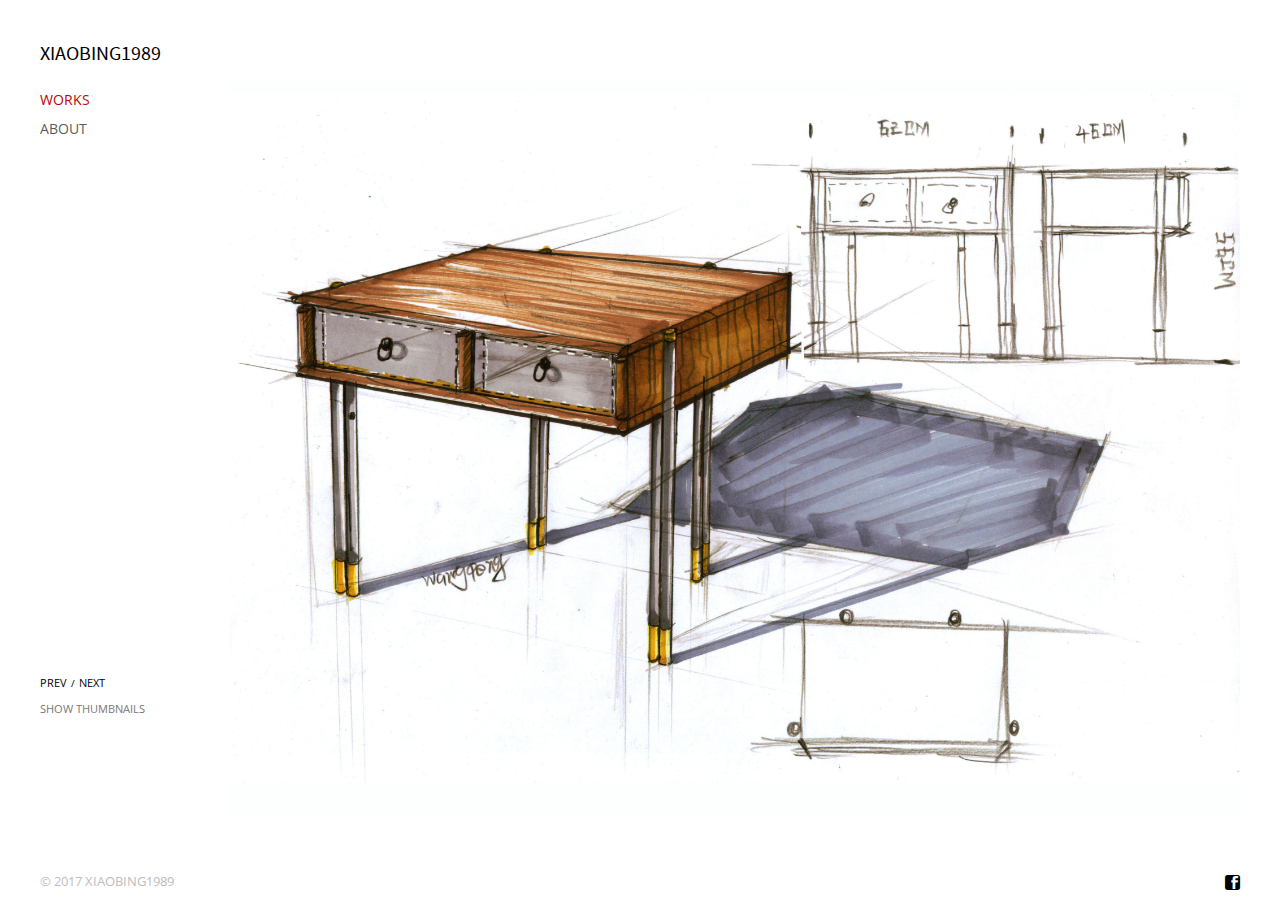
==== commit cdb87106: "del domain" ====
--- a/works/index.html
+++ b/works/index.html
@@ -263,10 +263,10 @@
 					<nav id="main-mobile">
 						<ul id="menu-main-menu" class="nav-mobile">
 																															<li id="menu-item-330" class="menu-item menu-item-type-post_type menu-item-object-page current-menu-item page_item page-item-321 current_page_item   menu-item-330">
-									<a href="http://xiaobing1989.com/works/">WORKS</a>
+									<a href="/works/">WORKS</a>
 																	</li>
 																								<li id="menu-item-330" class="menu-item menu-item-type-post_type menu-item-object-page    menu-item-330">
-									<a href="http://xiaobing1989.com/html/aboutme/">ABOUT</a>
+									<a href="/html/aboutme/">ABOUT</a>
 																	</li>
 																					        						</ul>
 					</nav>
@@ -275,17 +275,17 @@
 				<!--pc端导航start-->
 				<div id="logo">
 					<h1>
-						<a class="logo" href="http://xiaobing1989.com">XIAOBING1989</a>
+						<a class="logo" href="/">XIAOBING1989</a>
 					</h1>
 				</div>
 				<div id="pagenav">
 					<nav id="main">
 						<ul id="menu-main-menu-1" class="nav-mobile">
 																															<li class="menu-item menu-item-type-post_type menu-item-object-page current-menu-item page_item page-item-321 current_page_item   menu-item-330">
-									<a href="http://xiaobing1989.com/works/">WORKS</a>
+									<a href="/works/">WORKS</a>
 																	</li>
 																								<li class="menu-item menu-item-type-post_type menu-item-object-page    menu-item-330">
-									<a href="http://xiaobing1989.com/html/aboutme/">ABOUT</a>
+									<a href="/html/aboutme/">ABOUT</a>
 																	</li>
 																					        
 
@@ -305,91 +305,91 @@
                          data-cycle-speed="10">
                                                                                                              
                                 <div class="gallery-photo">
-                                    <img data-src="http://xiaobing1989.com/uploadfile/2018/0505/20180505063130800.jpg" src="http://xiaobing1989.com/uploadfile/2018/0505/20180505063130800.jpg" data-width="3574" data-height="2612" alt=""/>
-                                </div>
-                                                             
-                                <div class="gallery-photo">
-                                    <img data-src="http://xiaobing1989.com/uploadfile/2018/0505/20180505063112953.jpg" src="http://xiaobing1989.com/uploadfile/2018/0505/20180505063112953.jpg" data-width="3491" data-height="2503" alt=""/>
-                                </div>
-                                                             
-                                <div class="gallery-photo">
-                                    <img data-src="http://xiaobing1989.com/uploadfile/2018/0505/20180505063031169.jpg" src="http://xiaobing1989.com/uploadfile/2018/0505/20180505063031169.jpg" data-width="3553" data-height="2564" alt=""/>
-                                </div>
-                                                             
-                                <div class="gallery-photo">
-                                    <img data-src="http://xiaobing1989.com/uploadfile/2018/0505/20180505063007563.jpg" src="http://xiaobing1989.com/uploadfile/2018/0505/20180505063007563.jpg" data-width="3553" data-height="2564" alt=""/>
-                                </div>
-                                                             
-                                <div class="gallery-photo">
-                                    <img data-src="http://xiaobing1989.com/uploadfile/2018/0505/20180505062947841.jpg" src="http://xiaobing1989.com/uploadfile/2018/0505/20180505062947841.jpg" data-width="3553" data-height="2571" alt=""/>
-                                </div>
-                                                             
-                                <div class="gallery-photo">
-                                    <img data-src="http://xiaobing1989.com/uploadfile/2018/0505/20180505062927344.jpg" src="http://xiaobing1989.com/uploadfile/2018/0505/20180505062927344.jpg" data-width="3553" data-height="2552" alt=""/>
-                                </div>
-                                                             
-                                <div class="gallery-photo">
-                                    <img data-src="http://xiaobing1989.com/uploadfile/2018/0505/20180505062908984.jpg" src="http://xiaobing1989.com/uploadfile/2018/0505/20180505062908984.jpg" data-width="3553" data-height="2488" alt=""/>
-                                </div>
-                                                             
-                                <div class="gallery-photo">
-                                    <img data-src="http://xiaobing1989.com/uploadfile/2018/0505/20180505062848916.jpg" src="http://xiaobing1989.com/uploadfile/2018/0505/20180505062848916.jpg" data-width="800" data-height="600" alt=""/>
-                                </div>
-                                                             
-                                <div class="gallery-photo">
-                                    <img data-src="http://xiaobing1989.com/uploadfile/2018/0505/20180505062832706.jpg" src="http://xiaobing1989.com/uploadfile/2018/0505/20180505062832706.jpg" data-width="3553" data-height="2570" alt=""/>
-                                </div>
-                                                             
-                                <div class="gallery-photo">
-                                    <img data-src="http://xiaobing1989.com/uploadfile/2018/0505/20180505062811432.jpg" src="http://xiaobing1989.com/uploadfile/2018/0505/20180505062811432.jpg" data-width="3553" data-height="2560" alt=""/>
-                                </div>
-                                                             
-                                <div class="gallery-photo">
-                                    <img data-src="http://xiaobing1989.com/uploadfile/2018/0505/20180505063938540.jpg" src="http://xiaobing1989.com/uploadfile/2018/0505/20180505063938540.jpg" data-width="3532" data-height="2502" alt=""/>
-                                </div>
-                                                             
-                                <div class="gallery-photo">
-                                    <img data-src="http://xiaobing1989.com/uploadfile/2018/0505/20180505062712395.jpg" src="http://xiaobing1989.com/uploadfile/2018/0505/20180505062712395.jpg" data-width="3532" data-height="2502" alt=""/>
-                                </div>
-                                                             
-                                <div class="gallery-photo">
-                                    <img data-src="http://xiaobing1989.com/uploadfile/2018/0505/20180505062653781.jpg" src="http://xiaobing1989.com/uploadfile/2018/0505/20180505062653781.jpg" data-width="3532" data-height="2502" alt=""/>
-                                </div>
-                                                             
-                                <div class="gallery-photo">
-                                    <img data-src="http://xiaobing1989.com/uploadfile/2018/0505/20180505062635267.jpg" src="http://xiaobing1989.com/uploadfile/2018/0505/20180505062635267.jpg" data-width="3532" data-height="2502" alt=""/>
-                                </div>
-                                                             
-                                <div class="gallery-photo">
-                                    <img data-src="http://xiaobing1989.com/uploadfile/2018/0505/20180505062614504.jpg" src="http://xiaobing1989.com/uploadfile/2018/0505/20180505062614504.jpg" data-width="3532" data-height="2502" alt=""/>
-                                </div>
-                                                             
-                                <div class="gallery-photo">
-                                    <img data-src="http://xiaobing1989.com/uploadfile/2018/0505/20180505062539341.jpg" src="http://xiaobing1989.com/uploadfile/2018/0505/20180505062539341.jpg" data-width="3532" data-height="2502" alt=""/>
-                                </div>
-                                                             
-                                <div class="gallery-photo">
-                                    <img data-src="http://xiaobing1989.com/uploadfile/2018/0505/20180505062522394.jpg" src="http://xiaobing1989.com/uploadfile/2018/0505/20180505062522394.jpg" data-width="3532" data-height="2502" alt=""/>
-                                </div>
-                                                             
-                                <div class="gallery-photo">
-                                    <img data-src="http://xiaobing1989.com/uploadfile/2018/0505/20180505062453503.jpg" src="http://xiaobing1989.com/uploadfile/2018/0505/20180505062453503.jpg" data-width="3532" data-height="2502" alt=""/>
-                                </div>
-                                                             
-                                <div class="gallery-photo">
-                                    <img data-src="http://xiaobing1989.com/uploadfile/2018/0505/20180505062434532.jpg" src="http://xiaobing1989.com/uploadfile/2018/0505/20180505062434532.jpg" data-width="3532" data-height="2502" alt=""/>
-                                </div>
-                                                             
-                                <div class="gallery-photo">
-                                    <img data-src="http://xiaobing1989.com/uploadfile/2018/0505/20180505062417481.jpg" src="http://xiaobing1989.com/uploadfile/2018/0505/20180505062417481.jpg" data-width="3532" data-height="2454" alt=""/>
-                                </div>
-                                                             
-                                <div class="gallery-photo">
-                                    <img data-src="http://xiaobing1989.com/uploadfile/2018/0505/20180505062359435.jpg" src="http://xiaobing1989.com/uploadfile/2018/0505/20180505062359435.jpg" data-width="3532" data-height="2502" alt=""/>
-                                </div>
-                                                             
-                                <div class="gallery-photo">
-                                    <img data-src="http://xiaobing1989.com/uploadfile/2018/0505/20180505062204847.jpg" src="http://xiaobing1989.com/uploadfile/2018/0505/20180505062204847.jpg" data-width="3532" data-height="2502" alt=""/>
+                                    <img data-src="/uploadfile/2018/0505/20180505063130800.jpg" src="/uploadfile/2018/0505/20180505063130800.jpg" data-width="3574" data-height="2612" alt=""/>
+                                </div>
+                                                             
+                                <div class="gallery-photo">
+                                    <img data-src="/uploadfile/2018/0505/20180505063112953.jpg" src="/uploadfile/2018/0505/20180505063112953.jpg" data-width="3491" data-height="2503" alt=""/>
+                                </div>
+                                                             
+                                <div class="gallery-photo">
+                                    <img data-src="/uploadfile/2018/0505/20180505063031169.jpg" src="/uploadfile/2018/0505/20180505063031169.jpg" data-width="3553" data-height="2564" alt=""/>
+                                </div>
+                                                             
+                                <div class="gallery-photo">
+                                    <img data-src="/uploadfile/2018/0505/20180505063007563.jpg" src="/uploadfile/2018/0505/20180505063007563.jpg" data-width="3553" data-height="2564" alt=""/>
+                                </div>
+                                                             
+                                <div class="gallery-photo">
+                                    <img data-src="/uploadfile/2018/0505/20180505062947841.jpg" src="/uploadfile/2018/0505/20180505062947841.jpg" data-width="3553" data-height="2571" alt=""/>
+                                </div>
+                                                             
+                                <div class="gallery-photo">
+                                    <img data-src="/uploadfile/2018/0505/20180505062927344.jpg" src="/uploadfile/2018/0505/20180505062927344.jpg" data-width="3553" data-height="2552" alt=""/>
+                                </div>
+                                                             
+                                <div class="gallery-photo">
+                                    <img data-src="/uploadfile/2018/0505/20180505062908984.jpg" src="/uploadfile/2018/0505/20180505062908984.jpg" data-width="3553" data-height="2488" alt=""/>
+                                </div>
+                                                             
+                                <div class="gallery-photo">
+                                    <img data-src="/uploadfile/2018/0505/20180505062848916.jpg" src="/uploadfile/2018/0505/20180505062848916.jpg" data-width="800" data-height="600" alt=""/>
+                                </div>
+                                                             
+                                <div class="gallery-photo">
+                                    <img data-src="/uploadfile/2018/0505/20180505062832706.jpg" src="/uploadfile/2018/0505/20180505062832706.jpg" data-width="3553" data-height="2570" alt=""/>
+                                </div>
+                                                             
+                                <div class="gallery-photo">
+                                    <img data-src="/uploadfile/2018/0505/20180505062811432.jpg" src="/uploadfile/2018/0505/20180505062811432.jpg" data-width="3553" data-height="2560" alt=""/>
+                                </div>
+                                                             
+                                <div class="gallery-photo">
+                                    <img data-src="/uploadfile/2018/0505/20180505063938540.jpg" src="/uploadfile/2018/0505/20180505063938540.jpg" data-width="3532" data-height="2502" alt=""/>
+                                </div>
+                                                             
+                                <div class="gallery-photo">
+                                    <img data-src="/uploadfile/2018/0505/20180505062712395.jpg" src="/uploadfile/2018/0505/20180505062712395.jpg" data-width="3532" data-height="2502" alt=""/>
+                                </div>
+                                                             
+                                <div class="gallery-photo">
+                                    <img data-src="/uploadfile/2018/0505/20180505062653781.jpg" src="/uploadfile/2018/0505/20180505062653781.jpg" data-width="3532" data-height="2502" alt=""/>
+                                </div>
+                                                             
+                                <div class="gallery-photo">
+                                    <img data-src="/uploadfile/2018/0505/20180505062635267.jpg" src="/uploadfile/2018/0505/20180505062635267.jpg" data-width="3532" data-height="2502" alt=""/>
+                                </div>
+                                                             
+                                <div class="gallery-photo">
+                                    <img data-src="/uploadfile/2018/0505/20180505062614504.jpg" src="/uploadfile/2018/0505/20180505062614504.jpg" data-width="3532" data-height="2502" alt=""/>
+                                </div>
+                                                             
+                                <div class="gallery-photo">
+                                    <img data-src="/uploadfile/2018/0505/20180505062539341.jpg" src="/uploadfile/2018/0505/20180505062539341.jpg" data-width="3532" data-height="2502" alt=""/>
+                                </div>
+                                                             
+                                <div class="gallery-photo">
+                                    <img data-src="/uploadfile/2018/0505/20180505062522394.jpg" src="/uploadfile/2018/0505/20180505062522394.jpg" data-width="3532" data-height="2502" alt=""/>
+                                </div>
+                                                             
+                                <div class="gallery-photo">
+                                    <img data-src="/uploadfile/2018/0505/20180505062453503.jpg" src="/uploadfile/2018/0505/20180505062453503.jpg" data-width="3532" data-height="2502" alt=""/>
+                                </div>
+                                                             
+                                <div class="gallery-photo">
+                                    <img data-src="/uploadfile/2018/0505/20180505062434532.jpg" src="/uploadfile/2018/0505/20180505062434532.jpg" data-width="3532" data-height="2502" alt=""/>
+                                </div>
+                                                             
+                                <div class="gallery-photo">
+                                    <img data-src="/uploadfile/2018/0505/20180505062417481.jpg" src="/uploadfile/2018/0505/20180505062417481.jpg" data-width="3532" data-height="2454" alt=""/>
+                                </div>
+                                                             
+                                <div class="gallery-photo">
+                                    <img data-src="/uploadfile/2018/0505/20180505062359435.jpg" src="/uploadfile/2018/0505/20180505062359435.jpg" data-width="3532" data-height="2502" alt=""/>
+                                </div>
+                                                             
+                                <div class="gallery-photo">
+                                    <img data-src="/uploadfile/2018/0505/20180505062204847.jpg" src="/uploadfile/2018/0505/20180505062204847.jpg" data-width="3532" data-height="2502" alt=""/>
                                 </div>
                                                                             <!--div class="gallery-photo">
                             <img data-src="http://demo.photo.com/statics/wangpeng/picture/20130718-l1004835-e1418798886609.jpg"
@@ -417,133 +417,133 @@
                                                                                      
                                                                 <div class="thumb-wrapper">
                                     <img class="lazy"
-                                         data-original="http://xiaobing1989.com/uploadfile/2018/0505/20180505063130800.jpg"
+                                         data-original="/uploadfile/2018/0505/20180505063130800.jpg"
                                          width="1192" height="871"" data-width="1192" data-height="871">
                                 </div>
                                                              
                                                                 <div class="thumb-wrapper">
                                     <img class="lazy"
-                                         data-original="http://xiaobing1989.com/uploadfile/2018/0505/20180505063112953.jpg"
+                                         data-original="/uploadfile/2018/0505/20180505063112953.jpg"
                                          width="1164" height="835"" data-width="1164" data-height="835">
                                 </div>
                                                              
                                                                 <div class="thumb-wrapper">
                                     <img class="lazy"
-                                         data-original="http://xiaobing1989.com/uploadfile/2018/0505/20180505063031169.jpg"
+                                         data-original="/uploadfile/2018/0505/20180505063031169.jpg"
                                          width="1185" height="855"" data-width="1185" data-height="855">
                                 </div>
                                                              
                                                                 <div class="thumb-wrapper">
                                     <img class="lazy"
-                                         data-original="http://xiaobing1989.com/uploadfile/2018/0505/20180505063007563.jpg"
+                                         data-original="/uploadfile/2018/0505/20180505063007563.jpg"
                                          width="1185" height="855"" data-width="1185" data-height="855">
                                 </div>
                                                              
                                                                 <div class="thumb-wrapper">
                                     <img class="lazy"
-                                         data-original="http://xiaobing1989.com/uploadfile/2018/0505/20180505062947841.jpg"
+                                         data-original="/uploadfile/2018/0505/20180505062947841.jpg"
                                          width="1185" height="857"" data-width="1185" data-height="857">
                                 </div>
                                                              
                                                                 <div class="thumb-wrapper">
                                     <img class="lazy"
-                                         data-original="http://xiaobing1989.com/uploadfile/2018/0505/20180505062927344.jpg"
+                                         data-original="/uploadfile/2018/0505/20180505062927344.jpg"
                                          width="1185" height="851"" data-width="1185" data-height="851">
                                 </div>
                                                              
                                                                 <div class="thumb-wrapper">
                                     <img class="lazy"
-                                         data-original="http://xiaobing1989.com/uploadfile/2018/0505/20180505062908984.jpg"
+                                         data-original="/uploadfile/2018/0505/20180505062908984.jpg"
                                          width="1185" height="830"" data-width="1185" data-height="830">
                                 </div>
                                                              
                                                                 <div class="thumb-wrapper">
                                     <img class="lazy"
-                                         data-original="http://xiaobing1989.com/uploadfile/2018/0505/20180505062848916.jpg"
+                                         data-original="/uploadfile/2018/0505/20180505062848916.jpg"
                                          width="267" height="200"" data-width="267" data-height="200">
                                 </div>
                                                              
                                                                 <div class="thumb-wrapper">
                                     <img class="lazy"
-                                         data-original="http://xiaobing1989.com/uploadfile/2018/0505/20180505062832706.jpg"
+                                         data-original="/uploadfile/2018/0505/20180505062832706.jpg"
                                          width="1185" height="857"" data-width="1185" data-height="857">
                                 </div>
                                                              
                                                                 <div class="thumb-wrapper">
                                     <img class="lazy"
-                                         data-original="http://xiaobing1989.com/uploadfile/2018/0505/20180505062811432.jpg"
+                                         data-original="/uploadfile/2018/0505/20180505062811432.jpg"
                                          width="1185" height="854"" data-width="1185" data-height="854">
                                 </div>
                                                              
                                                                 <div class="thumb-wrapper">
                                     <img class="lazy"
-                                         data-original="http://xiaobing1989.com/uploadfile/2018/0505/20180505063938540.jpg"
-                                         width="1178" height="834"" data-width="1178" data-height="834">
-                                </div>
-                                                             
-                                                                <div class="thumb-wrapper">
-                                    <img class="lazy"
-                                         data-original="http://xiaobing1989.com/uploadfile/2018/0505/20180505062712395.jpg"
-                                         width="1178" height="834"" data-width="1178" data-height="834">
-                                </div>
-                                                             
-                                                                <div class="thumb-wrapper">
-                                    <img class="lazy"
-                                         data-original="http://xiaobing1989.com/uploadfile/2018/0505/20180505062653781.jpg"
-                                         width="1178" height="834"" data-width="1178" data-height="834">
-                                </div>
-                                                             
-                                                                <div class="thumb-wrapper">
-                                    <img class="lazy"
-                                         data-original="http://xiaobing1989.com/uploadfile/2018/0505/20180505062635267.jpg"
-                                         width="1178" height="834"" data-width="1178" data-height="834">
-                                </div>
-                                                             
-                                                                <div class="thumb-wrapper">
-                                    <img class="lazy"
-                                         data-original="http://xiaobing1989.com/uploadfile/2018/0505/20180505062614504.jpg"
-                                         width="1178" height="834"" data-width="1178" data-height="834">
-                                </div>
-                                                             
-                                                                <div class="thumb-wrapper">
-                                    <img class="lazy"
-                                         data-original="http://xiaobing1989.com/uploadfile/2018/0505/20180505062539341.jpg"
-                                         width="1178" height="834"" data-width="1178" data-height="834">
-                                </div>
-                                                             
-                                                                <div class="thumb-wrapper">
-                                    <img class="lazy"
-                                         data-original="http://xiaobing1989.com/uploadfile/2018/0505/20180505062522394.jpg"
-                                         width="1178" height="834"" data-width="1178" data-height="834">
-                                </div>
-                                                             
-                                                                <div class="thumb-wrapper">
-                                    <img class="lazy"
-                                         data-original="http://xiaobing1989.com/uploadfile/2018/0505/20180505062453503.jpg"
-                                         width="1178" height="834"" data-width="1178" data-height="834">
-                                </div>
-                                                             
-                                                                <div class="thumb-wrapper">
-                                    <img class="lazy"
-                                         data-original="http://xiaobing1989.com/uploadfile/2018/0505/20180505062434532.jpg"
-                                         width="1178" height="834"" data-width="1178" data-height="834">
-                                </div>
-                                                             
-                                                                <div class="thumb-wrapper">
-                                    <img class="lazy"
-                                         data-original="http://xiaobing1989.com/uploadfile/2018/0505/20180505062417481.jpg"
+                                         data-original="/uploadfile/2018/0505/20180505063938540.jpg"
+                                         width="1178" height="834"" data-width="1178" data-height="834">
+                                </div>
+                                                             
+                                                                <div class="thumb-wrapper">
+                                    <img class="lazy"
+                                         data-original="/uploadfile/2018/0505/20180505062712395.jpg"
+                                         width="1178" height="834"" data-width="1178" data-height="834">
+                                </div>
+                                                             
+                                                                <div class="thumb-wrapper">
+                                    <img class="lazy"
+                                         data-original="/uploadfile/2018/0505/20180505062653781.jpg"
+                                         width="1178" height="834"" data-width="1178" data-height="834">
+                                </div>
+                                                             
+                                                                <div class="thumb-wrapper">
+                                    <img class="lazy"
+                                         data-original="/uploadfile/2018/0505/20180505062635267.jpg"
+                                         width="1178" height="834"" data-width="1178" data-height="834">
+                                </div>
+                                                             
+                                                                <div class="thumb-wrapper">
+                                    <img class="lazy"
+                                         data-original="/uploadfile/2018/0505/20180505062614504.jpg"
+                                         width="1178" height="834"" data-width="1178" data-height="834">
+                                </div>
+                                                             
+                                                                <div class="thumb-wrapper">
+                                    <img class="lazy"
+                                         data-original="/uploadfile/2018/0505/20180505062539341.jpg"
+                                         width="1178" height="834"" data-width="1178" data-height="834">
+                                </div>
+                                                             
+                                                                <div class="thumb-wrapper">
+                                    <img class="lazy"
+                                         data-original="/uploadfile/2018/0505/20180505062522394.jpg"
+                                         width="1178" height="834"" data-width="1178" data-height="834">
+                                </div>
+                                                             
+                                                                <div class="thumb-wrapper">
+                                    <img class="lazy"
+                                         data-original="/uploadfile/2018/0505/20180505062453503.jpg"
+                                         width="1178" height="834"" data-width="1178" data-height="834">
+                                </div>
+                                                             
+                                                                <div class="thumb-wrapper">
+                                    <img class="lazy"
+                                         data-original="/uploadfile/2018/0505/20180505062434532.jpg"
+                                         width="1178" height="834"" data-width="1178" data-height="834">
+                                </div>
+                                                             
+                                                                <div class="thumb-wrapper">
+                                    <img class="lazy"
+                                         data-original="/uploadfile/2018/0505/20180505062417481.jpg"
                                          width="1178" height="818"" data-width="1178" data-height="818">
                                 </div>
                                                              
                                                                 <div class="thumb-wrapper">
                                     <img class="lazy"
-                                         data-original="http://xiaobing1989.com/uploadfile/2018/0505/20180505062359435.jpg"
-                                         width="1178" height="834"" data-width="1178" data-height="834">
-                                </div>
-                                                             
-                                                                <div class="thumb-wrapper">
-                                    <img class="lazy"
-                                         data-original="http://xiaobing1989.com/uploadfile/2018/0505/20180505062204847.jpg"
+                                         data-original="/uploadfile/2018/0505/20180505062359435.jpg"
+                                         width="1178" height="834"" data-width="1178" data-height="834">
+                                </div>
+                                                             
+                                                                <div class="thumb-wrapper">
+                                    <img class="lazy"
+                                         data-original="/uploadfile/2018/0505/20180505062204847.jpg"
                                          width="1178" height="834"" data-width="1178" data-height="834">
                                 </div>
                                                                         </div>
@@ -554,112 +554,112 @@
                     <div id="gallery-start-mobile">
                                                                                      
                                                                                                  <div class="gallery-photo">
-                                    <img class="lazy" src="http://xiaobing1989.com/uploadfile/2018/0505/20180505063130800.jpg" data-original="http://xiaobing1989.com/uploadfile/2018/0505/20180505063130800.jpg"
+                                    <img class="lazy" src="/uploadfile/2018/0505/20180505063130800.jpg" data-original="/uploadfile/2018/0505/20180505063130800.jpg"
                                          width="800" height="585"/>
                                 </div>
                                                              
                                                                                                  <div class="gallery-photo">
-                                    <img class="lazy" src="http://xiaobing1989.com/uploadfile/2018/0505/20180505063112953.jpg" data-original="http://xiaobing1989.com/uploadfile/2018/0505/20180505063112953.jpg"
+                                    <img class="lazy" src="/uploadfile/2018/0505/20180505063112953.jpg" data-original="/uploadfile/2018/0505/20180505063112953.jpg"
                                          width="800" height="574"/>
                                 </div>
                                                              
                                                                                                  <div class="gallery-photo">
-                                    <img class="lazy" src="http://xiaobing1989.com/uploadfile/2018/0505/20180505063031169.jpg" data-original="http://xiaobing1989.com/uploadfile/2018/0505/20180505063031169.jpg"
+                                    <img class="lazy" src="/uploadfile/2018/0505/20180505063031169.jpg" data-original="/uploadfile/2018/0505/20180505063031169.jpg"
                                          width="800" height="578"/>
                                 </div>
                                                              
                                                                                                  <div class="gallery-photo">
-                                    <img class="lazy" src="http://xiaobing1989.com/uploadfile/2018/0505/20180505063007563.jpg" data-original="http://xiaobing1989.com/uploadfile/2018/0505/20180505063007563.jpg"
+                                    <img class="lazy" src="/uploadfile/2018/0505/20180505063007563.jpg" data-original="/uploadfile/2018/0505/20180505063007563.jpg"
                                          width="800" height="578"/>
                                 </div>
                                                              
                                                                                                  <div class="gallery-photo">
-                                    <img class="lazy" src="http://xiaobing1989.com/uploadfile/2018/0505/20180505062947841.jpg" data-original="http://xiaobing1989.com/uploadfile/2018/0505/20180505062947841.jpg"
+                                    <img class="lazy" src="/uploadfile/2018/0505/20180505062947841.jpg" data-original="/uploadfile/2018/0505/20180505062947841.jpg"
                                          width="800" height="579"/>
                                 </div>
                                                              
                                                                                                  <div class="gallery-photo">
-                                    <img class="lazy" src="http://xiaobing1989.com/uploadfile/2018/0505/20180505062927344.jpg" data-original="http://xiaobing1989.com/uploadfile/2018/0505/20180505062927344.jpg"
+                                    <img class="lazy" src="/uploadfile/2018/0505/20180505062927344.jpg" data-original="/uploadfile/2018/0505/20180505062927344.jpg"
                                          width="800" height="575"/>
                                 </div>
                                                              
                                                                                                  <div class="gallery-photo">
-                                    <img class="lazy" src="http://xiaobing1989.com/uploadfile/2018/0505/20180505062908984.jpg" data-original="http://xiaobing1989.com/uploadfile/2018/0505/20180505062908984.jpg"
+                                    <img class="lazy" src="/uploadfile/2018/0505/20180505062908984.jpg" data-original="/uploadfile/2018/0505/20180505062908984.jpg"
                                          width="800" height="561"/>
                                 </div>
                                                              
                                                                                                  <div class="gallery-photo">
-                                    <img class="lazy" src="http://xiaobing1989.com/uploadfile/2018/0505/20180505062848916.jpg" data-original="http://xiaobing1989.com/uploadfile/2018/0505/20180505062848916.jpg"
+                                    <img class="lazy" src="/uploadfile/2018/0505/20180505062848916.jpg" data-original="/uploadfile/2018/0505/20180505062848916.jpg"
                                          width="800" height="600"/>
                                 </div>
                                                              
                                                                                                  <div class="gallery-photo">
-                                    <img class="lazy" src="http://xiaobing1989.com/uploadfile/2018/0505/20180505062832706.jpg" data-original="http://xiaobing1989.com/uploadfile/2018/0505/20180505062832706.jpg"
+                                    <img class="lazy" src="/uploadfile/2018/0505/20180505062832706.jpg" data-original="/uploadfile/2018/0505/20180505062832706.jpg"
                                          width="800" height="579"/>
                                 </div>
                                                              
                                                                                                  <div class="gallery-photo">
-                                    <img class="lazy" src="http://xiaobing1989.com/uploadfile/2018/0505/20180505062811432.jpg" data-original="http://xiaobing1989.com/uploadfile/2018/0505/20180505062811432.jpg"
+                                    <img class="lazy" src="/uploadfile/2018/0505/20180505062811432.jpg" data-original="/uploadfile/2018/0505/20180505062811432.jpg"
                                          width="800" height="577"/>
                                 </div>
                                                              
                                                                                                  <div class="gallery-photo">
-                                    <img class="lazy" src="http://xiaobing1989.com/uploadfile/2018/0505/20180505063938540.jpg" data-original="http://xiaobing1989.com/uploadfile/2018/0505/20180505063938540.jpg"
-                                         width="800" height="567"/>
-                                </div>
-                                                             
-                                                                                                 <div class="gallery-photo">
-                                    <img class="lazy" src="http://xiaobing1989.com/uploadfile/2018/0505/20180505062712395.jpg" data-original="http://xiaobing1989.com/uploadfile/2018/0505/20180505062712395.jpg"
-                                         width="800" height="567"/>
-                                </div>
-                                                             
-                                                                                                 <div class="gallery-photo">
-                                    <img class="lazy" src="http://xiaobing1989.com/uploadfile/2018/0505/20180505062653781.jpg" data-original="http://xiaobing1989.com/uploadfile/2018/0505/20180505062653781.jpg"
-                                         width="800" height="567"/>
-                                </div>
-                                                             
-                                                                                                 <div class="gallery-photo">
-                                    <img class="lazy" src="http://xiaobing1989.com/uploadfile/2018/0505/20180505062635267.jpg" data-original="http://xiaobing1989.com/uploadfile/2018/0505/20180505062635267.jpg"
-                                         width="800" height="567"/>
-                                </div>
-                                                             
-                                                                                                 <div class="gallery-photo">
-                                    <img class="lazy" src="http://xiaobing1989.com/uploadfile/2018/0505/20180505062614504.jpg" data-original="http://xiaobing1989.com/uploadfile/2018/0505/20180505062614504.jpg"
-                                         width="800" height="567"/>
-                                </div>
-                                                             
-                                                                                                 <div class="gallery-photo">
-                                    <img class="lazy" src="http://xiaobing1989.com/uploadfile/2018/0505/20180505062539341.jpg" data-original="http://xiaobing1989.com/uploadfile/2018/0505/20180505062539341.jpg"
-                                         width="800" height="567"/>
-                                </div>
-                                                             
-                                                                                                 <div class="gallery-photo">
-                                    <img class="lazy" src="http://xiaobing1989.com/uploadfile/2018/0505/20180505062522394.jpg" data-original="http://xiaobing1989.com/uploadfile/2018/0505/20180505062522394.jpg"
-                                         width="800" height="567"/>
-                                </div>
-                                                             
-                                                                                                 <div class="gallery-photo">
-                                    <img class="lazy" src="http://xiaobing1989.com/uploadfile/2018/0505/20180505062453503.jpg" data-original="http://xiaobing1989.com/uploadfile/2018/0505/20180505062453503.jpg"
-                                         width="800" height="567"/>
-                                </div>
-                                                             
-                                                                                                 <div class="gallery-photo">
-                                    <img class="lazy" src="http://xiaobing1989.com/uploadfile/2018/0505/20180505062434532.jpg" data-original="http://xiaobing1989.com/uploadfile/2018/0505/20180505062434532.jpg"
-                                         width="800" height="567"/>
-                                </div>
-                                                             
-                                                                                                 <div class="gallery-photo">
-                                    <img class="lazy" src="http://xiaobing1989.com/uploadfile/2018/0505/20180505062417481.jpg" data-original="http://xiaobing1989.com/uploadfile/2018/0505/20180505062417481.jpg"
+                                    <img class="lazy" src="/uploadfile/2018/0505/20180505063938540.jpg" data-original="/uploadfile/2018/0505/20180505063938540.jpg"
+                                         width="800" height="567"/>
+                                </div>
+                                                             
+                                                                                                 <div class="gallery-photo">
+                                    <img class="lazy" src="/uploadfile/2018/0505/20180505062712395.jpg" data-original="/uploadfile/2018/0505/20180505062712395.jpg"
+                                         width="800" height="567"/>
+                                </div>
+                                                             
+                                                                                                 <div class="gallery-photo">
+                                    <img class="lazy" src="/uploadfile/2018/0505/20180505062653781.jpg" data-original="/uploadfile/2018/0505/20180505062653781.jpg"
+                                         width="800" height="567"/>
+                                </div>
+                                                             
+                                                                                                 <div class="gallery-photo">
+                                    <img class="lazy" src="/uploadfile/2018/0505/20180505062635267.jpg" data-original="/uploadfile/2018/0505/20180505062635267.jpg"
+                                         width="800" height="567"/>
+                                </div>
+                                                             
+                                                                                                 <div class="gallery-photo">
+                                    <img class="lazy" src="/uploadfile/2018/0505/20180505062614504.jpg" data-original="/uploadfile/2018/0505/20180505062614504.jpg"
+                                         width="800" height="567"/>
+                                </div>
+                                                             
+                                                                                                 <div class="gallery-photo">
+                                    <img class="lazy" src="/uploadfile/2018/0505/20180505062539341.jpg" data-original="/uploadfile/2018/0505/20180505062539341.jpg"
+                                         width="800" height="567"/>
+                                </div>
+                                                             
+                                                                                                 <div class="gallery-photo">
+                                    <img class="lazy" src="/uploadfile/2018/0505/20180505062522394.jpg" data-original="/uploadfile/2018/0505/20180505062522394.jpg"
+                                         width="800" height="567"/>
+                                </div>
+                                                             
+                                                                                                 <div class="gallery-photo">
+                                    <img class="lazy" src="/uploadfile/2018/0505/20180505062453503.jpg" data-original="/uploadfile/2018/0505/20180505062453503.jpg"
+                                         width="800" height="567"/>
+                                </div>
+                                                             
+                                                                                                 <div class="gallery-photo">
+                                    <img class="lazy" src="/uploadfile/2018/0505/20180505062434532.jpg" data-original="/uploadfile/2018/0505/20180505062434532.jpg"
+                                         width="800" height="567"/>
+                                </div>
+                                                             
+                                                                                                 <div class="gallery-photo">
+                                    <img class="lazy" src="/uploadfile/2018/0505/20180505062417481.jpg" data-original="/uploadfile/2018/0505/20180505062417481.jpg"
                                          width="800" height="556"/>
                                 </div>
                                                              
                                                                                                  <div class="gallery-photo">
-                                    <img class="lazy" src="http://xiaobing1989.com/uploadfile/2018/0505/20180505062359435.jpg" data-original="http://xiaobing1989.com/uploadfile/2018/0505/20180505062359435.jpg"
-                                         width="800" height="567"/>
-                                </div>
-                                                             
-                                                                                                 <div class="gallery-photo">
-                                    <img class="lazy" src="http://xiaobing1989.com/uploadfile/2018/0505/20180505062204847.jpg" data-original="http://xiaobing1989.com/uploadfile/2018/0505/20180505062204847.jpg"
+                                    <img class="lazy" src="/uploadfile/2018/0505/20180505062359435.jpg" data-original="/uploadfile/2018/0505/20180505062359435.jpg"
+                                         width="800" height="567"/>
+                                </div>
+                                                             
+                                                                                                 <div class="gallery-photo">
+                                    <img class="lazy" src="/uploadfile/2018/0505/20180505062204847.jpg" data-original="/uploadfile/2018/0505/20180505062204847.jpg"
                                          width="800" height="567"/>
                                 </div>
                                                                             <!--div class="gallery-photo">
--- a/statics/wangpeng/css/layout.css
+++ b/statics/wangpeng/css/layout.css
@@ -0,0 +1,86 @@
+﻿
+/* Table of Contents
+==================================================
+	#Site Styles
+	#Page Styles
+	#Media Queries
+	#Font-Face */
+
+/* #Site Styles
+================================================== */
+
+/* #Page Styles
+================================================== */
+
+/* Layout Shortcodes */
+.full-width {width:960px; height:auto; overflow:hidden}
+
+.one_half { width: 48%; }
+.one_third { width: 30.66%; }
+.two_thirds { width: 65.33%; }
+.one_fourth { width: 22%; }
+.three_fourths { width: 74%; }
+.one_fifth { width: 16.8%; }
+.two_fifth { width: 37.6%; }
+.three_fifth { width: 58.4%; }
+.four_fifth { width: 67.2%; }
+.one_sixth { width: 13.33%; }
+.five_sixth { width: 82.67%; }
+
+.one_half,
+.one_third,
+.two_thirds,
+.three_fourths,
+.one_fourth,
+.one_fifth,
+.two_fifth,
+.three_fifth,
+.four_fifth,
+.one_sixth,
+.five_sixth {
+	position: relative;
+	margin-right: 4%;
+	margin-bottom: 20px;
+	float: left;
+}
+
+
+.last {margin-right:0 !important;}
+
+
+/* #Media Queries
+================================================== */
+
+	/* iPad Portrait/Browser */
+	@media (max-width: 800px) {
+
+	.full-width,
+	.one_half,
+	.one_third,
+	.two_thirds,
+	.three_fourths,
+	.one_fourth,
+	.one_fifth,
+	.two_fifth,
+	.three_fifth,
+	.four_fifth,
+	.one_sixth,
+	.five_sixth {width: 100%;}
+	.resize {display: none;}
+
+	}
+
+	/* Mobile Landscape/Browser */
+	@media only screen and (min-width: 480px) and (max-width: 767px) {}
+
+	/* Anything smaller than standard 960 */
+	@media only screen and (max-width: 959px) {}
+
+	/* iPad Portrait Only */
+	@media only screen and (min-width: 768px) and (max-width: 991px) and (max-device-width: 1000px) {}
+
+	/* Mobile Only */
+	@media only screen and (max-width: 767px) and (max-device-width: 1000px) {}
+
+	/* Mobile Landscape Only */
+	@media only screen and (min-width: 480px) and (max-width: 767px) and (max-device-width: 1000px) {}
--- a/statics/wangpeng/css/style.css
+++ b/statics/wangpeng/css/style.css
@@ -0,0 +1,1140 @@
+﻿/*
+Theme Name: Dorsey
+Theme URI: http://madebyminimal.com
+Description:
+Version: 2.2
+Author: Minimal
+*/
+
+/*** Reset ***/
+html,body,div,span,applet,object,iframe,h1,h2,h3,h4,h5,h6,p,blockquote,pre,a,abbr,acronym,address,big,cite,code,del,dfn,em,font,img,ins,kbd,q,s,samp,small,strike,strong,sub,sup,tt,var,b,u,i,center,dl,dt,dd,ol,ul,li,fieldset,form,label,legend,table,caption,tbody,tfoot,thead,tr,th,td {
+    background: transparent;
+    border: none;
+    font-size: 100%;
+    margin: 0;
+    outline: 0;
+    padding: 0;
+    vertical-align: baseline;
+    text-decoration: none;
+}
+
+ol,ul {
+    list-style: none;
+}
+
+blockquote,q {
+    quotes: none;
+}
+
+blockquote:before,blockquote:after,q:before,q:after {
+    content: '';
+    content: none;
+}
+
+:focus {
+    outline: 0;
+}
+
+img {
+    vertical-align: bottom;
+    max-width: 100%;
+    height: auto;
+    width: auto\9; /* ie8 */
+}
+
+ins {
+    text-decoration: none;
+}
+
+del {
+    text-decoration: line-through;
+}
+
+table {
+    border-collapse: collapse;
+    border-spacing: 0;
+}
+
+* {
+    padding: 0 0 0 0;
+    margin: 0 0 0 0;
+}
+
+html, body {
+    height: 100%;
+}
+
+/*** General Settings ***/
+body {
+    background: #fff;
+    color: #777;
+    font-family: Helvetica, 'Helvetica Neue', Arial, Sans-Serif;
+    font-size: 14px;
+    max-width: 1220px;
+}
+
+h1,h2,h3,h4,h5,h6 {
+    font-weight: normal;
+    margin-bottom: 5px;
+}
+
+p {
+    margin: 0 0 10px 0;
+}
+
+element {
+    cursor: pointer;
+}
+
+a:hover {
+    color: #000;
+}
+
+hr {
+    border: 0;
+    height: 0;
+    border-top: 1px solid rgba(0, 0, 0, 0.1);
+    border-bottom: 1px solid rgba(255, 255, 255, 0.3);
+    margin-bottom: 20px;
+}
+
+/*** Text Wrap Around Images ***/
+
+.alignnone {
+    margin: 0;
+}
+
+.aligncenter,
+div.aligncenter {
+    display: block;
+    margin: 5px auto 5px auto;
+}
+
+.alignright,
+a img.alignright {
+    float: right;
+    margin: 5px 0 4px 12px;
+}
+
+.alignleft,
+a img.alignleft {
+    float: left;
+    margin: 5px 12px 4px 0;
+}
+
+.aligncenter,
+a img.aligncenter {
+    display: block;
+    margin: 4px auto 4px auto;
+}
+
+a img.alignnone {
+    margin: 5px 12px 4px 0;
+}
+
+/*** CSS IDs ***/
+.responsive {
+    display: none;
+}
+
+#wrapper {
+    min-height: 100%;
+    height: auto !important;
+    height: 100%;
+    margin: 0 auto -40px;
+}
+
+#push {
+    clear: both;
+    height: 100px;
+}
+
+.home #push,
+.page-template-page-portfolio-php #push {
+    height: inherit;
+}
+
+#canvass {
+    padding: 40px;
+    position: relative;
+}
+
+#top {
+    position: absolute;
+    top: 40px;
+    left: 40px;
+    width: 150px;
+}
+
+#logo {
+    margin: 0 0 25px 0;
+}
+
+#logo h1 {
+    margin: 0;
+}
+
+#logo h1 a.logo {
+    display: block;
+}
+
+#pagenav {
+}
+
+#pagenav ul li {
+    display: block;
+    margin: 0 0 10px 0;
+}
+
+#pagenav ul li a {
+    display: block;
+    font-size: 14px;
+    color: #777;
+}
+
+#pagenav ul li > a:hover,
+#pagenav ul li.current_page_item > a,
+#pagenav ul li.current-menu-parent > a,
+#pagenav ul li.current-menu-ancestor > a {
+    color: #000;
+}
+
+#pagenav ul li ul {
+    margin: 7px 0 7px 0;
+    display: none;
+}
+
+#pagenav ul li.current_page_item ul,
+#pagenav ul li.current-menu-parent ul,
+#pagenav ul li.current-menu-ancestor ul {
+    display: block;
+}
+
+#pagenav ul li.current-menu-parent ul li ul {
+    display: none;
+}
+
+#pagenav ul li ul li a,
+#pagenav ul li ul li a:hover,
+#pagenav ul li ul li.current_page_item a {
+    font-size: 12px;
+    color: #a6a6a6;
+    margin: 0 0 0 7px;
+}
+
+#pagenav ul li ul li ul li a,
+#pagenav ul li ul li ul li a:hover,
+#pagenav ul li ul li ul li.current_page_item a {
+    margin: 0 0 0 7px;
+}
+
+#pagenav ul li ul li a:hover,
+#pagenav ul li ul li.current_page_item a {
+    text-decoration: none;
+}
+
+#mobile-nav {
+    display: none;
+    background: #000;
+    padding: 1.5%;
+}
+
+#linken {
+    color: #fff;
+    font-size: 18px;
+    display: block;
+    font-weight: 700;
+    text-transform: none;
+}
+
+#linken:hover {
+    color: #fff;
+}
+
+#main-mobile {
+    display: none;
+    padding: 8px 0 0 0;
+}
+
+#main-mobile ul li {
+    display: block;
+    margin: 7px 0 7px 0;
+}
+
+#main-mobile ul li a {
+    display: block;
+    font-size: 20px;
+    color: #e1e1e1;
+}
+
+#main-mobile ul li:hover a {
+    color: #fff;
+}
+
+#main-mobile ul li ul {
+    margin: 0 0 0 8px;
+}
+
+#main-mobile ul li ul li a {
+    font-size: 15px;
+}
+
+#main-mobile ul li:hover ul li a {
+    color: #e1e1e1;
+}
+
+#main-mobile ul li:hover ul li:hover a {
+    color: #fff;
+}
+
+#content-area {
+    width: auto;
+    margin: 0 292px 0 190px;
+}
+
+#content-area.fullwidth {
+    margin: 0 0 0 190px;
+}
+
+.home #content-area,
+.page-template-page-portfolio-php #content-area {
+    margin: 0 0 0 190px;
+}
+
+#content-area .content {
+    width: 100%;
+    float: left;
+    font-size: 14px;
+    color: #777777;
+    line-height: 23px;
+    margin-bottom: 176px;
+}
+
+#content-area .content.contentfull {
+    width: inherit;
+    float: none;
+}
+
+#content-area .content h1.page-title {
+    color: #000000;
+    font-size: 26px;
+    line-height: 20px;
+    margin-bottom: 30px;
+    letter-spacing: -0.5px;
+}
+
+#content-area .content h1.post-title a {
+    color: #000000;
+    font-size: 26px;
+    line-height: 20px;
+    margin-bottom: 18px;
+    text-decoration: none;
+}
+
+#content-area .content .entry {
+    margin-top: 70px;
+}
+
+#content-area .content .entry:first-child {
+    margin-top: 0;
+}
+
+#content-area .content .entry .date-meta {
+    font-size: 12px;
+    color: #000;
+    margin-bottom: 14px;
+}
+
+#content-area .content .entry .date-meta a {
+    color: #777777;
+}
+
+#content-area .content .entry a.read-more,
+#content-area .content .entry p a {
+    color: #bb0606;
+}
+
+#content-area .content .entry h2 {
+    font-size: 24px;
+    margin: 25px 0;
+    color: #000;
+}
+
+#content-area .content .entry h3 {
+    font-size: 19px;
+    margin: 25px 0;
+    color: #000;
+}
+
+#content-area .content .entry h4 {
+    font-size: 16px;
+    margin: 25px 0;
+    color: #000;
+}
+
+#content-area .content img {
+    margin-bottom: 22px;
+    display: block;
+    width: auto !important;
+}
+
+.wp-caption {
+    max-width: 100%;
+}
+
+#content-area .content ul{
+    list-style: circle;
+    margin-left: 40px;
+}
+
+#content-area .content li{
+    margin-bottom: 10px;
+}
+
+#content-area .content p{
+    line-height:1.6em;
+    margin-bottom:22px;
+}
+
+#content-area .content .caption {
+    font-family: Georgia, Times, "Times New Roman", serif;
+    font-size: 14px;
+    margin: 20px 20px;
+    text-align: center;
+}
+
+#content-area .content .caption {
+    border-bottom: 1px solid #BDBDBD;
+    width: 50%;
+    margin-left: auto;
+    margin-right: auto;
+}
+
+#content-area .content blockquote, #content-area .content address {
+    border-left: 5px solid #BB0606;
+    color: #6A6A6A;
+    font-family: Georgia,Times,"Times New Roman",serif;
+    font-size: 1.1em;
+    margin: 0 0 30px;
+    padding: 0 25px;
+}
+
+#content-area .content code {
+    font-family: "Courier New", Courier, serif;
+    overflow: auto;
+    padding: 2px;
+    background: #fff;
+}
+
+#content-area .content pre code {
+    background: none;
+}
+
+#content-area .content pre {
+    margin: 0 0 20px;
+    padding: 10px;
+    background: #fff;
+    overflow: auto;
+    border: 1px solid #e4e4e4;
+}
+
+#content-area .sidebar {
+    width: 260px;
+    top: 40px;
+    position: absolute;
+    right: 40px;
+}
+
+#content-area .sidebar .widget {
+    border-top: 1px solid #bdbdbd;
+    padding-top: 30px;
+    margin-bottom: 30px;
+}
+
+#content-area .sidebar .widget:first-child {
+    border-top: 0;
+    padding-top: 0;
+}
+
+#content-area .sidebar h3.widget-title {
+    font-size: 22px;
+    color: #000;
+    margin-bottom: 32px;
+    margin-top: 11px;
+    line-height: 18px;
+}
+
+#gallery-wrap {
+    position: relative;
+}
+
+#gallery-wrap.show-thumbs #gallery-start,
+#gallery-wrap.show-thumbs .slide-overlays,
+#gallery-wrap.show-thumbs #slide-controls {
+    display: none;
+}
+
+#gallery-wrap #slide-thumbs {
+    display: none;
+}
+
+#gallery-wrap.show-thumbs #slide-thumbs {
+    display: block;
+}
+
+#gallery-wrap.show-thumbs #slide-thumbs .thumb-wrapper {
+    -webkit-opacity: 0;
+    -moz-opacity: 0;
+    -ms-opacity: 0;
+    -o-opacity: 0;
+    opacity: 0;
+}
+
+#gallery-start .caption {
+    position: absolute;
+    left: -190px;
+    top: 230px;
+    width: 180px;
+    padding-top: 55px;
+    text-align: left;
+}
+
+#gallery-start .caption h2 {
+    font-size: 18px;
+    color: #000;
+}
+
+#gallery-start .caption p {
+    font-size: 12px;
+    color: #000;
+}
+
+#gallery-start .gallery-photo {
+    width: 100%;
+    text-align: center;
+    display: none;
+}
+
+#slide-controls {
+    position: absolute;
+    bottom: 82px;
+    left: -190px;
+    display: none;
+}
+
+#slide-controls a {
+    font-size: 11px;
+    color: #777777;
+    text-transform: uppercase;
+}
+
+#slide-controls span {
+    font-size: 10px;
+    color: #000;
+}
+
+#slide-controls a.prev, #slide-controls a.next {
+    color: #000;
+}
+
+#slide-controls a.disable {
+    color: #777777;
+}
+
+#slide-controls .show-thumbnails {
+    display: block;
+    margin-top: 10px;
+}
+
+#slide-thumbs img {
+    cursor: pointer;
+    vertical-align: top;
+    float: left;
+    -webkit-transition: opacity .2s;
+    -moz-transition: opacity .2s;
+    -o-transition: opacity .2s;
+    transition: opacity .2s;
+    opacity: 1;
+    border: 5px solid #fff;
+    background-color: none;
+}
+
+#slide-thumbs img:hover {
+    opacity: 0.8 !important;
+}
+
+#footerwrap {
+    position: fixed;
+    background: #000;
+    color: #fff;
+    height: 40px;
+    width: 100%;
+    bottom: 0;
+    left: 0;
+    z-index: 999999;
+}
+
+#footer {
+    padding: 0 40px;
+}
+
+#copy {
+    margin: 12px 0 0 0;
+    font-size: 13px;
+}
+
+#socials {
+    margin: 13px 0 0 0;
+}
+
+#socialnav ul li {
+    display: block;
+    float: left;
+    margin: 0 0 0 6px;
+}
+
+#socialnav ul li a {
+    display: block;
+    color: #fff;
+    font-size: 15px;
+}
+
+#socialnav ul li a:hover {
+    -webkit-opacity: 0.8;
+    -moz-opacity: 0.8;
+    -ms-opacity: 0.8;
+    -o-opacity: 0.8;
+    opacity: 0.8;
+}
+
+/*** CSS Classes ***/
+* html .clearfix {
+    height: 1%;
+}
+
+
+
+.clearfix:after {
+    visibility: hidden;
+    display: block;
+    font-size: 0;
+    content: ".";
+    clear: both;
+    height: 0;
+}
+
+.clear {
+    clear: both;
+}
+
+.fl {
+    float: left;
+}
+
+.fr {
+    float: right;
+}
+
+.txt-left {
+    text-align: left;
+}
+
+.txt-right {
+    text-align: right;
+}
+
+.txt-center {
+    text-align: center;
+}
+
+.container {
+    margin: 0 auto;
+    width: 1000px;
+}
+
+.comment-area {
+}
+
+.hidden {
+    display: none;
+}
+
+/* Image Alignment */
+img.alignright {
+    float: right;
+    margin: 0 0 0 1em;
+}
+
+img.alignleft {
+    float: left;
+    margin: 0 1em 0 0;
+}
+
+img.aligncenter {
+    display: block;
+    margin-left: auto;
+    margin-right: auto;
+}
+
+a img.alignright {
+    float: right;
+    margin: 0 0 0 1em;
+}
+
+a img.alignleft {
+    float: left;
+    margin: 0 1em 0 0;
+}
+
+a img.aligncenter {
+    display: block;
+    margin-left: auto;
+    margin-right: auto;
+}
+
+@font-face {
+    font-family: 'social';
+    src:url('../fonts/social.eot');
+    src:url('../fonts/social.eot') format('embedded-opentype'),
+        url('../fonts/social.woff') format('woff'),
+        url('../fonts/social.ttf') format('truetype'),
+        url('../fonts/social.svg#social') format('svg');
+    font-weight: normal;
+    font-style: normal;
+}
+
+@font-face {
+    font-family: 'cursor';
+    src:url('../fonts/cursor.eot');
+    src:url('../fonts/cursor.eot') format('embedded-opentype'),
+        url('../fonts/cursor.ttf') format('truetype'),
+        url('../fonts/cursor.woff') format('woff'),
+        url('../fonts/cursor.svg#cursor') format('svg');
+    font-weight: normal;
+    font-style: normal;
+}
+
+[class^="icon-"], [class*=" icon-"] {
+    font-family: 'cursor';
+    speak: none;
+    font-style: normal;
+    font-weight: normal;
+    font-variant: normal;
+    text-transform: none;
+    line-height: 1;
+
+    /* Better Font Rendering =========== */
+    -webkit-font-smoothing: antialiased;
+    -moz-osx-font-smoothing: grayscale;
+}
+
+.icon-arrow-right:before {
+    content: "\e3b1";
+}
+.icon-arrow-left:before {
+    content: "\e3b3";
+}
+.icon-grid:before {
+    content: "\e2a2";
+}
+/* Use the following CSS code if you want to use data attributes for inserting your icons */
+[data-icon]:before {
+    font-family: 'social';
+    content: attr(data-icon);
+    speak: none;
+    font-weight: normal;
+    font-variant: normal;
+    text-transform: none;
+    line-height: 1;
+    -webkit-font-smoothing: antialiased;
+}
+
+/* Use the following CSS code if you want to have a class per icon */
+/*
+Instead of a list of all class selectors,
+you can use the generic selector below, but it's slower:
+[class*="icon-"] {
+*/
+.icon-twitter, .icon-facebook, .icon-google-plus, .icon-linkedin, .icon-feed, .icon-tumblr, .icon-vimeo2, .icon-flickr, .icon-instagram, .icon-pinterest, .icon-youtube, .icon-menu, .icon-plus, .icon-minus {
+    font-family: 'social';
+    speak: none;
+    font-style: normal;
+    font-weight: normal;
+    font-variant: normal;
+    text-transform: none;
+    line-height: 1;
+    -webkit-font-smoothing: antialiased;
+}
+.icon-twitter:before {
+    content: "\e000";
+}
+.icon-facebook:before {
+    content: "\e001";
+}
+.icon-google-plus:before {
+    content: "\e002";
+}
+.icon-linkedin:before {
+    content: "\e003";
+}
+.icon-feed:before {
+    content: "\e004";
+}
+.icon-tumblr:before {
+    content: "\e005";
+}
+.icon-vimeo2:before {
+    content: "\e007";
+}
+.icon-flickr:before {
+    content: "\e008";
+}
+.icon-instagram:before {
+    content: "\e009";
+}
+.icon-pinterest:before {
+    content: "\e006";
+}
+.icon-youtube:before {
+    content: "\e00c";
+}
+.icon-menu:before {
+    content: "\e00d";
+}
+.icon-plus:before {
+    content: "\e00e";
+}
+.icon-minus:before {
+    content: "\e00f";
+}
+
+.entry-comments h2 {
+    font-size: 18px;
+    color: #000;
+    margin-bottom: 20px;
+}
+
+.slide-overlays {
+    height: 100%;
+    width: 100%;
+    position: absolute;
+    top: 0;
+    left: 0;
+}
+
+.slide-overlays .next,
+.slide-overlays .prev {
+    width: 40%;
+}
+
+.slide-overlays .next {
+    left: 60%;
+}
+
+.slide-overlays .prev {
+    left: 0;
+}
+
+.slide-overlays .show-thumbnails {
+    width: 20%;
+    left: 40%;
+}
+
+.slide-overlays .next,
+.slide-overlays .prev,
+.slide-overlays .show-thumbnails {
+    height: 100%;
+    display: block;
+    position: absolute;
+    z-index: 9999;
+    background: url(../images/blank.gif) top left;
+    cursor: none;
+}
+
+.slide-overlays #cursor {
+    position: absolute;
+    z-index: 9998;
+
+    font-family: 'cursor';
+    speak: none;
+    font-style: normal;
+    font-weight: normal;
+    font-variant: normal;
+    text-transform: none;
+    line-height: 1;
+
+    /* Better Font Rendering =========== */
+    -webkit-font-smoothing: antialiased;
+    -moz-osx-font-smoothing: grayscale;
+
+    font-size: 48px;
+    color: #000000;
+    opacity: 0.4;
+}
+
+.slide-overlays .icon-thumb:before {
+    content: '\e2a2';
+}
+
+.slide-overlays .icon-next:before {
+    content: '\e3b1';
+}
+
+.slide-overlays .icon-prev:before {
+    content: '\e3b3';
+}
+
+.am-wrapper {
+    float: left;
+    position: relative;
+    overflow: hidden;
+}
+.am-wrapper img {
+    position: absolute;
+    outline: none;
+}
+
+.gallery-photo img {
+    vertical-align: middle;
+}
+
+.thumb-wrapper {
+    background-color: #AFAFAF;
+}
+
+.widget-search #s {
+    border: 1px solid #DFDFDF;
+    color: #777777;
+    font-size: 12px;
+    line-height: 30px;
+    height: 30px;
+    padding: 0 10px;
+    width: 238px;
+}
+
+/* Comments */
+
+
+ol#commentslist {
+    margin: 0 0 0 0px;
+    list-style: none;
+    padding: 0;
+    padding: 0;
+}
+
+#commentslist .children li {
+    padding: 15px 0 0 30px;
+    background: transparent url(../images/comment_marker.gif) no-repeat 0px 40px;
+    border-left: 1px solid #e3e3e3;
+}
+
+.comment {
+    position: relative;
+    margin: 0 0 0 0;
+    padding: 0 0 20px 0;
+}
+
+.comment .avatar {
+    position: absolute;
+    left: 0;
+    top: 0;
+}
+
+#commentForm label {
+    padding-left: 20px;
+}
+
+.comment h5 {
+    margin: 0 0 0 80px;
+    padding: 0;
+}
+
+.comment .date {
+    margin: 0 0 10px 80px;
+    display: block;
+    color: #a5a5a2;
+    font-style: italic;
+    font-size: .75em;
+}
+
+.comment p {
+    margin: 0 0 10px 80px;
+}
+
+.comment-reply-link,
+.comment-reply-login {
+    margin: 0 0 0 80px;
+    font-size: .75em;
+}
+
+.comment-reply {
+    display: inline-block!important;
+    padding: 0 0 0 10px;
+}
+
+#comment-add {
+    position: absolute;
+    top: -5px;
+    right: 0px;
+}
+
+.moderation {
+    margin: 0px;
+    padding: 0 0 10px 25px;
+}
+
+#trackbacks ul {
+    margin: -5px 0 15px;
+}
+
+#trackbacks ul li {
+    padding: 5px 0 5px 20px;
+}
+
+/* Pagination */
+
+.pagination{
+    margin-top: 100px;
+}
+
+.pagination .prev{
+    float:left;
+}
+
+.pagination .next{
+    float:right;
+}
+
+/* General Form Styles */
+
+.entry-comments input[type=text],
+.entry-comments textarea {
+    border: 1px solid #DFDFDF;
+    padding: 5px;
+    margin-bottom: 5px;
+}
+
+.entry-comments input[type=submit] {
+    padding: 10px 20px;
+}
+
+input[type="text"], input[type="email"], input[type="tel"], input[type="url"], textarea, input[type="password"] {
+    border: 1px solid #DFDFDF;
+    background: none repeat scroll 0 0 #FFFFFF;
+    font-size: 15px;
+    padding: 10px 12px;
+}
+
+input[type="text"]:focus, input[type="email"]:focus, input[type="tel"]:focus, input[type="url"]:focus, textarea:focus, input[type="password"]:focus {
+    outline: medium none;
+}
+input[type="radio"] {
+    cursor: pointer;
+    margin-left: 1px;
+}
+input[type="radio"] + label {
+    color: #928781;
+    cursor: pointer;
+    display: inline;
+    font-weight: normal;
+    margin-left: 5px;
+}
+input[type="submit"] {
+    background-color: #FFCC33;
+    background-position: 80% center;
+    background-repeat: no-repeat;
+    border: medium none;
+    color: #202020;
+    cursor: pointer;
+    font-family: 'Helvetica Neue',Arial,sans-serif;
+    font-size: 1em;
+    font-style: normal;
+    font-weight: 700;
+    padding: 5px 15px 5px 15px;
+}
+
+input[type="submit"]:hover {
+    opacity: 0.8;
+}
+
+/* Contact Form 7 Plugin Styles */
+
+.wpcf7 input[type="text"], input[type="email"], input[type="tel"], input[type="url"], textarea {
+    border: 1px solid #DFDFDF;
+    background: none repeat scroll 0 0 #FFFFFF;
+    padding: 5px;
+    margin-bottom: 5px;
+}
+
+.wpcf7 input[type="submit"] {
+    background-color: #FFCC33;
+    background-position: 80% center;
+    background-repeat: no-repeat;
+    border: medium none;
+    color: #202020;
+    cursor: pointer;
+    font-family: 'Helvetica Neue',Arial,sans-serif;
+    font-size: 1em;
+    font-style: normal;
+    font-weight: 700;
+    padding: 5px 15px 5px 15px;
+}
+
+.wpcf7 input[type="submit"]:hover {
+    opacity: 0.8;
+}
+
+/* WooCommerce Styles */
+
+#content-area .products {
+    margin-left: 0 !important;
+}
+
+#content-area .products li {
+    margin-bottom: 34px;
+}
+
+#content-area .woocommerce-pagination li {
+    margin-bottom: 0;
+}
+
+/* Miscellaneous Styles */
+
+#logo a img {
+    max-width: 150px;
+    height: auto;
+}
+
+.responsive .gallery-photo img {
+    background-color: #DBDBDB;
+}
+
+.loading-status {
+    display: none;
+    position: absolute;
+    top: 50%;
+/*  padding-left: 20px; */
+    background: url('../images/loading.gif') no-repeat scroll left center transparent;
+    min-height: 24px;
+    min-width: 24px;
+}
+
+.loading .loading-status {
+    display: block;
+}
+
+.gallery-photo.loading {
+    background: url('../images/loading.gif') no-repeat scroll center center transparent;
+}
+
+
+
+/***menu font style***/
+.submenufont {
+color: white;
+}
+
+/*** CSS Class 把中間分隔的那個“.”變成白色 ***/
+.whitemenu{
+    color:FFFFFF; 
+}
--- a/statics/wangpeng/css/0eb0ed17da0d443caabd1f7437d37803.css
+++ b/statics/wangpeng/css/0eb0ed17da0d443caabd1f7437d37803.css
@@ -0,0 +1,12 @@
+﻿@font-face {
+  font-family: 'Montserrat';
+  font-style: normal;
+  font-weight: 400;
+  src: local('Montserrat Regular'), local('Montserrat-Regular'), url(../fonts/zhcz-_wihjsqc0ohj9tcyc3usbnsvpkopqaur-2r7iu.ttf) format('truetype');
+}
+@font-face {
+  font-family: 'Montserrat';
+  font-style: normal;
+  font-weight: 700;
+  src: local('Montserrat Bold'), local('Montserrat-Bold'), url(../fonts/iqhow_feyldc4gzy_m8fcver6hm6rms0v1dtxsgir4g.ttf) format('truetype');
+}
--- a/statics/wangpeng/css/custom-media-queries.css
+++ b/statics/wangpeng/css/custom-media-queries.css
@@ -0,0 +1,125 @@
+﻿/*************
+Media Queries
+**************/
+
+/* for 800px or less */
+@media screen and (max-width: 800px) {
+	#wrapper {
+		margin: 0 auto 0px;
+	}
+
+	#canvass {
+		padding: 0;
+		min-width: 100%;
+	}
+
+	#top {
+		position: inherit;
+		top: inherit;
+		left: inherit;
+		width: auto;
+	}
+
+	#logo {
+		margin: 25px 0 10px 0;
+		padding: 2%;
+	}
+
+	#pagenav {
+		display: none;
+	}
+
+	#mobile-nav {
+		display: block;
+	}
+
+	#content-area,
+	#content-area.fullwidth {
+		margin: 0;
+		padding: 0 2%;
+	}
+
+	.home #content-area,
+	.page-template-page-portfolio-php #content-area {
+		margin: 0;
+	}
+
+	#content-area .content {
+		width: auto;
+		float: none;
+		margin: 0 0 20px 0;
+	}
+
+	#content-area .sidebar {
+		float: none;
+		width: auto;
+		margin-left: 0;
+		margin-top: 0;
+		position: static;
+	}
+
+	#content-area .content img {
+		width: 100%;
+	}
+
+	#gallery-start-mobile img {
+		display: block;
+		margin: 10px auto;
+	}
+
+	#gallery-start-mobile .caption {
+		vertical-align: top;
+		text-align: center;
+		margin: 10px 0 30px 0;
+	}
+
+	#footerwrap {
+		height: 70px;
+		position: relative;
+	}
+
+	#copy,
+		#socials {
+		float: none;
+		text-align: center;
+	}
+
+	#socialnav {
+		float: none;
+	}
+
+	#socialnav {
+		width: auto;
+	}
+
+	#socials ul li {
+		float: none;
+		display: inline-block;
+		margin: 0 2px;
+	}
+
+	.responsive {
+		display: block;
+	}
+
+	.responsive textarea {
+		width: 96%;
+	}
+
+	.non-responsive {
+		display: none;
+	}
+}
+
+/* WooCommerce for 320px or less */
+@media screen and (max-width: 320px) {
+	
+	.product-price {
+		display: none;
+	}
+	
+	.product-remove {
+		display: none;
+	}
+	
+}--- a/statics/wangpeng/css/9531f11095d941578318b56e85e44ffd.css
+++ b/statics/wangpeng/css/9531f11095d941578318b56e85e44ffd.css
@@ -0,0 +1,6 @@
+﻿@font-face {
+  font-family: 'Source Sans Pro';
+  font-style: normal;
+  font-weight: 400;
+  src: local('Source Sans Pro Regular'), local('SourceSansPro-Regular'), url(../fonts/odeli1ahbydbqgeiah2zlnzbp97u9skh0jjxbpbfokg.ttf) format('truetype');
+}
--- a/statics/wangpeng/css/83ac3e61c5c0489d8515d72d9ef8460f.css
+++ b/statics/wangpeng/css/83ac3e61c5c0489d8515d72d9ef8460f.css
@@ -0,0 +1,6 @@
+﻿@font-face {
+  font-family: 'Open Sans';
+  font-style: normal;
+  font-weight: 400;
+  src: local('Open Sans Regular'), local('OpenSans-Regular'), url(../fonts/cjzkeoubrn4kerxqtauh3acwcynf_cdxxwclxiixg1c.ttf) format('truetype');
+}
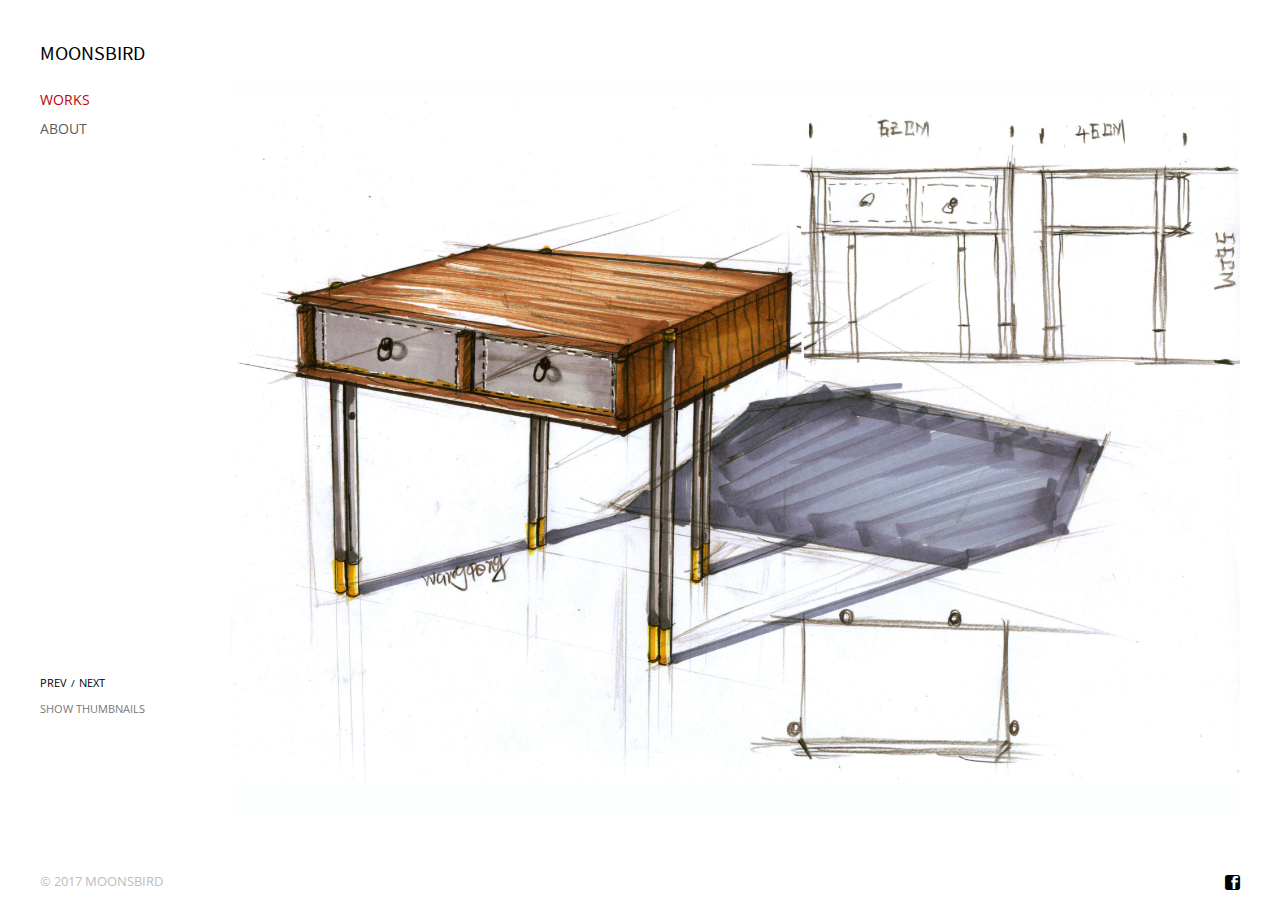
==== commit 8b51641c: "MOONSBIRD" ====
--- a/works/index.html
+++ b/works/index.html
@@ -9,7 +9,7 @@
 <html lang="en-US"> <![endif]-->
 <head>
 	<meta charset="UTF-8">
-	<title>WORKS - XIAOBING1989</title>
+	<title>WORKS - MOONSBIRD</title>
 	<meta name="viewport" content="width=device-width, initial-scale=1.0, maximum-scale=10.0, user-scalable=1"/>
 	<meta http-equiv="X-UA-Compatible" content="IE=edge"/>
 	<link rel="profile" href="http://gmpg.org/xfn/11"/>
@@ -275,7 +275,7 @@
 				<!--pc端导航start-->
 				<div id="logo">
 					<h1>
-						<a class="logo" href="/">XIAOBING1989</a>
+						<a class="logo" href="/">MOONSBIRD</a>
 					</h1>
 				</div>
 				<div id="pagenav">
@@ -679,7 +679,7 @@
 <!--底部版权start-->
 <div id="footerwrap">
     <footer id="footer" class="clearfix">
-        <div id="copy" class="fl">&copy; 2017 XIAOBING1989</div>
+        <div id="copy" class="fl">&copy; 2017 MOONSBIRD</div>
         <div id="socials" class="fr">
             <nav id="socialnav">
                 <ul class="clearfix">
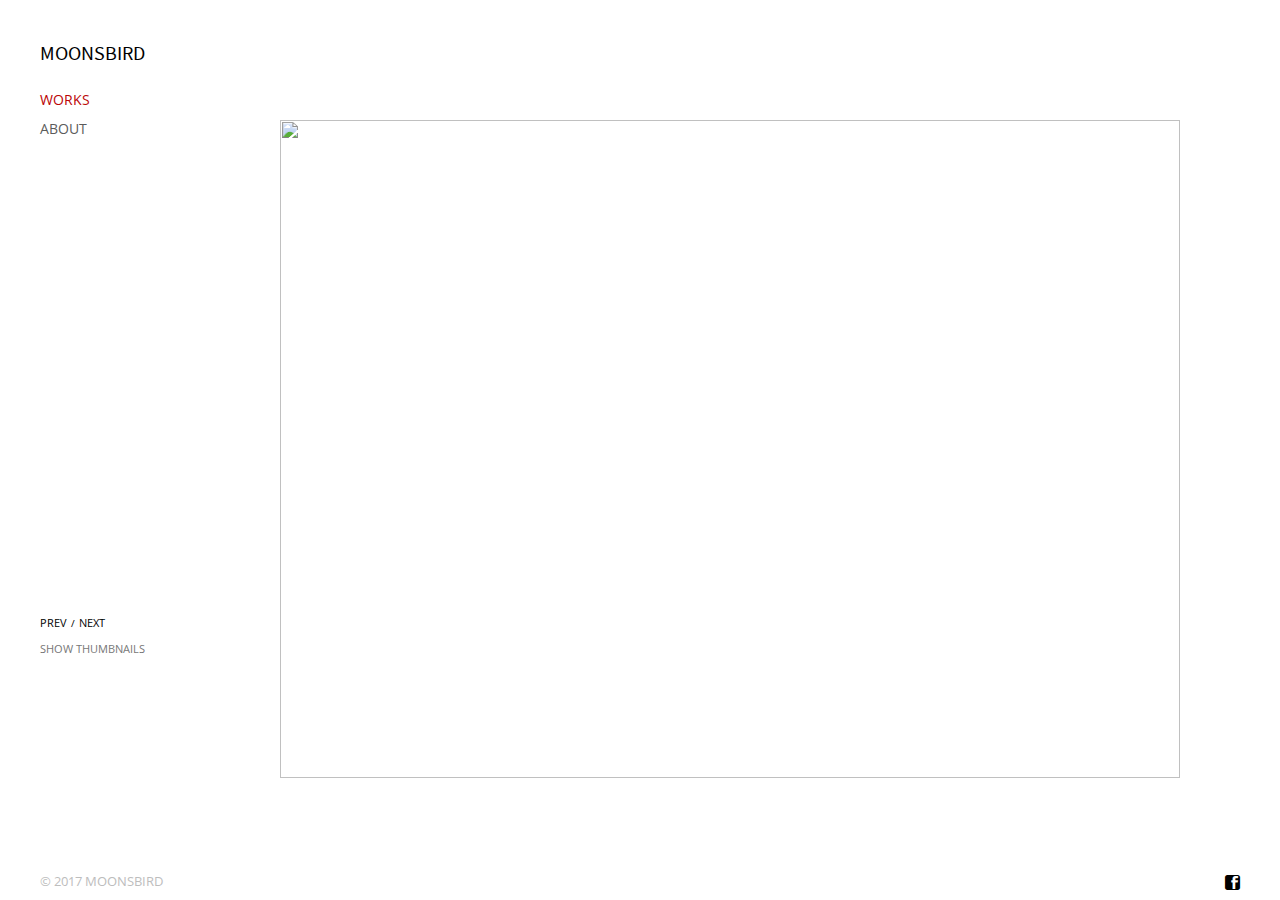
==== commit a3a09f58: "zhengshi" ====
--- a/works/index.html
+++ b/works/index.html
@@ -24,7 +24,7 @@
             "ext": ".png",
             "svgUrl": "https:\/\/s.w.org\/images\/core\/emoji\/2.3\/svg\/",
             "svgExt": ".svg",
-            "source": {"concatemoji": "http:\/\/thisisethan.com\/wp-includes\/js\/wp-emoji-release.min.js?ver=4.8.2"}
+            //"source": {"concatemoji": "http:\/\/thisisethan.com\/wp-includes\/js\/wp-emoji-release.min.js?ver=4.8.2"}
         };
         !function (a, b, c) {
             function d(a) {
@@ -263,10 +263,10 @@
 					<nav id="main-mobile">
 						<ul id="menu-main-menu" class="nav-mobile">
 																															<li id="menu-item-330" class="menu-item menu-item-type-post_type menu-item-object-page current-menu-item page_item page-item-321 current_page_item   menu-item-330">
-									<a href="/works/">WORKS</a>
+									<a href="http://moonsbird.com/works/">WORKS</a>
 																	</li>
 																								<li id="menu-item-330" class="menu-item menu-item-type-post_type menu-item-object-page    menu-item-330">
-									<a href="/html/aboutme/">ABOUT</a>
+									<a href="http://moonsbird.com/html/aboutme/">ABOUT</a>
 																	</li>
 																					        						</ul>
 					</nav>
@@ -275,17 +275,17 @@
 				<!--pc端导航start-->
 				<div id="logo">
 					<h1>
-						<a class="logo" href="/">MOONSBIRD</a>
+						<a class="logo" href="http://moonsbird.com">MOONSBIRD</a>
 					</h1>
 				</div>
 				<div id="pagenav">
 					<nav id="main">
 						<ul id="menu-main-menu-1" class="nav-mobile">
 																															<li class="menu-item menu-item-type-post_type menu-item-object-page current-menu-item page_item page-item-321 current_page_item   menu-item-330">
-									<a href="/works/">WORKS</a>
+									<a href="http://moonsbird.com/works/">WORKS</a>
 																	</li>
 																								<li class="menu-item menu-item-type-post_type menu-item-object-page    menu-item-330">
-									<a href="/html/aboutme/">ABOUT</a>
+									<a href="http://moonsbird.com/html/aboutme/">ABOUT</a>
 																	</li>
 																					        
 
@@ -305,91 +305,91 @@
                          data-cycle-speed="10">
                                                                                                              
                                 <div class="gallery-photo">
-                                    <img data-src="/uploadfile/2018/0505/20180505063130800.jpg" src="/uploadfile/2018/0505/20180505063130800.jpg" data-width="3574" data-height="2612" alt=""/>
-                                </div>
-                                                             
-                                <div class="gallery-photo">
-                                    <img data-src="/uploadfile/2018/0505/20180505063112953.jpg" src="/uploadfile/2018/0505/20180505063112953.jpg" data-width="3491" data-height="2503" alt=""/>
-                                </div>
-                                                             
-                                <div class="gallery-photo">
-                                    <img data-src="/uploadfile/2018/0505/20180505063031169.jpg" src="/uploadfile/2018/0505/20180505063031169.jpg" data-width="3553" data-height="2564" alt=""/>
-                                </div>
-                                                             
-                                <div class="gallery-photo">
-                                    <img data-src="/uploadfile/2018/0505/20180505063007563.jpg" src="/uploadfile/2018/0505/20180505063007563.jpg" data-width="3553" data-height="2564" alt=""/>
-                                </div>
-                                                             
-                                <div class="gallery-photo">
-                                    <img data-src="/uploadfile/2018/0505/20180505062947841.jpg" src="/uploadfile/2018/0505/20180505062947841.jpg" data-width="3553" data-height="2571" alt=""/>
-                                </div>
-                                                             
-                                <div class="gallery-photo">
-                                    <img data-src="/uploadfile/2018/0505/20180505062927344.jpg" src="/uploadfile/2018/0505/20180505062927344.jpg" data-width="3553" data-height="2552" alt=""/>
-                                </div>
-                                                             
-                                <div class="gallery-photo">
-                                    <img data-src="/uploadfile/2018/0505/20180505062908984.jpg" src="/uploadfile/2018/0505/20180505062908984.jpg" data-width="3553" data-height="2488" alt=""/>
-                                </div>
-                                                             
-                                <div class="gallery-photo">
-                                    <img data-src="/uploadfile/2018/0505/20180505062848916.jpg" src="/uploadfile/2018/0505/20180505062848916.jpg" data-width="800" data-height="600" alt=""/>
-                                </div>
-                                                             
-                                <div class="gallery-photo">
-                                    <img data-src="/uploadfile/2018/0505/20180505062832706.jpg" src="/uploadfile/2018/0505/20180505062832706.jpg" data-width="3553" data-height="2570" alt=""/>
-                                </div>
-                                                             
-                                <div class="gallery-photo">
-                                    <img data-src="/uploadfile/2018/0505/20180505062811432.jpg" src="/uploadfile/2018/0505/20180505062811432.jpg" data-width="3553" data-height="2560" alt=""/>
-                                </div>
-                                                             
-                                <div class="gallery-photo">
-                                    <img data-src="/uploadfile/2018/0505/20180505063938540.jpg" src="/uploadfile/2018/0505/20180505063938540.jpg" data-width="3532" data-height="2502" alt=""/>
-                                </div>
-                                                             
-                                <div class="gallery-photo">
-                                    <img data-src="/uploadfile/2018/0505/20180505062712395.jpg" src="/uploadfile/2018/0505/20180505062712395.jpg" data-width="3532" data-height="2502" alt=""/>
-                                </div>
-                                                             
-                                <div class="gallery-photo">
-                                    <img data-src="/uploadfile/2018/0505/20180505062653781.jpg" src="/uploadfile/2018/0505/20180505062653781.jpg" data-width="3532" data-height="2502" alt=""/>
-                                </div>
-                                                             
-                                <div class="gallery-photo">
-                                    <img data-src="/uploadfile/2018/0505/20180505062635267.jpg" src="/uploadfile/2018/0505/20180505062635267.jpg" data-width="3532" data-height="2502" alt=""/>
-                                </div>
-                                                             
-                                <div class="gallery-photo">
-                                    <img data-src="/uploadfile/2018/0505/20180505062614504.jpg" src="/uploadfile/2018/0505/20180505062614504.jpg" data-width="3532" data-height="2502" alt=""/>
-                                </div>
-                                                             
-                                <div class="gallery-photo">
-                                    <img data-src="/uploadfile/2018/0505/20180505062539341.jpg" src="/uploadfile/2018/0505/20180505062539341.jpg" data-width="3532" data-height="2502" alt=""/>
-                                </div>
-                                                             
-                                <div class="gallery-photo">
-                                    <img data-src="/uploadfile/2018/0505/20180505062522394.jpg" src="/uploadfile/2018/0505/20180505062522394.jpg" data-width="3532" data-height="2502" alt=""/>
-                                </div>
-                                                             
-                                <div class="gallery-photo">
-                                    <img data-src="/uploadfile/2018/0505/20180505062453503.jpg" src="/uploadfile/2018/0505/20180505062453503.jpg" data-width="3532" data-height="2502" alt=""/>
-                                </div>
-                                                             
-                                <div class="gallery-photo">
-                                    <img data-src="/uploadfile/2018/0505/20180505062434532.jpg" src="/uploadfile/2018/0505/20180505062434532.jpg" data-width="3532" data-height="2502" alt=""/>
-                                </div>
-                                                             
-                                <div class="gallery-photo">
-                                    <img data-src="/uploadfile/2018/0505/20180505062417481.jpg" src="/uploadfile/2018/0505/20180505062417481.jpg" data-width="3532" data-height="2454" alt=""/>
-                                </div>
-                                                             
-                                <div class="gallery-photo">
-                                    <img data-src="/uploadfile/2018/0505/20180505062359435.jpg" src="/uploadfile/2018/0505/20180505062359435.jpg" data-width="3532" data-height="2502" alt=""/>
-                                </div>
-                                                             
-                                <div class="gallery-photo">
-                                    <img data-src="/uploadfile/2018/0505/20180505062204847.jpg" src="/uploadfile/2018/0505/20180505062204847.jpg" data-width="3532" data-height="2502" alt=""/>
+                                    <img data-src="http://moonsbird.com/uploadfile/2018/0506/20180506032441509.jpg" src="http://moonsbird.com/uploadfile/2018/0506/20180506032441509.jpg" data-width="900" data-height="658" alt=""/>
+                                </div>
+                                                             
+                                <div class="gallery-photo">
+                                    <img data-src="http://moonsbird.com/uploadfile/2018/0506/20180506032422652.jpg" src="http://moonsbird.com/uploadfile/2018/0506/20180506032422652.jpg" data-width="900" data-height="649" alt=""/>
+                                </div>
+                                                             
+                                <div class="gallery-photo">
+                                    <img data-src="http://moonsbird.com/uploadfile/2018/0506/20180506032352890.jpg" src="http://moonsbird.com/uploadfile/2018/0506/20180506032352890.jpg" data-width="900" data-height="649" alt=""/>
+                                </div>
+                                                             
+                                <div class="gallery-photo">
+                                    <img data-src="http://moonsbird.com/uploadfile/2018/0506/20180506032330653.jpg" src="http://moonsbird.com/uploadfile/2018/0506/20180506032330653.jpg" data-width="900" data-height="651" alt=""/>
+                                </div>
+                                                             
+                                <div class="gallery-photo">
+                                    <img data-src="http://moonsbird.com/uploadfile/2018/0506/20180506032308655.jpg" src="http://moonsbird.com/uploadfile/2018/0506/20180506032308655.jpg" data-width="900" data-height="646" alt=""/>
+                                </div>
+                                                             
+                                <div class="gallery-photo">
+                                    <img data-src="http://moonsbird.com/uploadfile/2018/0506/20180506032249240.jpg" src="http://moonsbird.com/uploadfile/2018/0506/20180506032249240.jpg" data-width="900" data-height="630" alt=""/>
+                                </div>
+                                                             
+                                <div class="gallery-photo">
+                                    <img data-src="http://moonsbird.com/uploadfile/2018/0506/20180506032231213.jpg" src="http://moonsbird.com/uploadfile/2018/0506/20180506032231213.jpg" data-width="900" data-height="675" alt=""/>
+                                </div>
+                                                             
+                                <div class="gallery-photo">
+                                    <img data-src="http://moonsbird.com/uploadfile/2018/0506/20180506032215762.jpg" src="http://moonsbird.com/uploadfile/2018/0506/20180506032215762.jpg" data-width="900" data-height="651" alt=""/>
+                                </div>
+                                                             
+                                <div class="gallery-photo">
+                                    <img data-src="http://moonsbird.com/uploadfile/2018/0506/20180506032130488.jpg" src="http://moonsbird.com/uploadfile/2018/0506/20180506032130488.jpg" data-width="900" data-height="648" alt=""/>
+                                </div>
+                                                             
+                                <div class="gallery-photo">
+                                    <img data-src="http://moonsbird.com/uploadfile/2018/0506/20180506032116197.jpg" src="http://moonsbird.com/uploadfile/2018/0506/20180506032116197.jpg" data-width="900" data-height="645" alt=""/>
+                                </div>
+                                                             
+                                <div class="gallery-photo">
+                                    <img data-src="http://moonsbird.com/uploadfile/2018/0506/20180506032050342.jpg" src="http://moonsbird.com/uploadfile/2018/0506/20180506032050342.jpg" data-width="900" data-height="638" alt=""/>
+                                </div>
+                                                             
+                                <div class="gallery-photo">
+                                    <img data-src="http://moonsbird.com/uploadfile/2018/0506/20180506032025420.jpg" src="http://moonsbird.com/uploadfile/2018/0506/20180506032025420.jpg" data-width="900" data-height="638" alt=""/>
+                                </div>
+                                                             
+                                <div class="gallery-photo">
+                                    <img data-src="http://moonsbird.com/uploadfile/2018/0506/20180506032010921.jpg" src="http://moonsbird.com/uploadfile/2018/0506/20180506032010921.jpg" data-width="900" data-height="638" alt=""/>
+                                </div>
+                                                             
+                                <div class="gallery-photo">
+                                    <img data-src="http://moonsbird.com/uploadfile/2018/0506/20180506031953705.jpg" src="http://moonsbird.com/uploadfile/2018/0506/20180506031953705.jpg" data-width="900" data-height="638" alt=""/>
+                                </div>
+                                                             
+                                <div class="gallery-photo">
+                                    <img data-src="http://moonsbird.com/uploadfile/2018/0506/20180506031937901.jpg" src="http://moonsbird.com/uploadfile/2018/0506/20180506031937901.jpg" data-width="900" data-height="638" alt=""/>
+                                </div>
+                                                             
+                                <div class="gallery-photo">
+                                    <img data-src="http://moonsbird.com/uploadfile/2018/0506/20180506031918709.jpg" src="http://moonsbird.com/uploadfile/2018/0506/20180506031918709.jpg" data-width="900" data-height="638" alt=""/>
+                                </div>
+                                                             
+                                <div class="gallery-photo">
+                                    <img data-src="http://moonsbird.com/uploadfile/2018/0506/20180506030211327.jpg" src="http://moonsbird.com/uploadfile/2018/0506/20180506030211327.jpg" data-width="900" data-height="638" alt=""/>
+                                </div>
+                                                             
+                                <div class="gallery-photo">
+                                    <img data-src="http://moonsbird.com/uploadfile/2018/0506/20180506030156982.jpg" src="http://moonsbird.com/uploadfile/2018/0506/20180506030156982.jpg" data-width="900" data-height="638" alt=""/>
+                                </div>
+                                                             
+                                <div class="gallery-photo">
+                                    <img data-src="http://moonsbird.com/uploadfile/2018/0506/20180506030145745.jpg" src="http://moonsbird.com/uploadfile/2018/0506/20180506030145745.jpg" data-width="900" data-height="638" alt=""/>
+                                </div>
+                                                             
+                                <div class="gallery-photo">
+                                    <img data-src="http://moonsbird.com/uploadfile/2018/0506/20180506030133828.jpg" src="http://moonsbird.com/uploadfile/2018/0506/20180506030133828.jpg" data-width="900" data-height="625" alt=""/>
+                                </div>
+                                                             
+                                <div class="gallery-photo">
+                                    <img data-src="http://moonsbird.com/uploadfile/2018/0506/20180506030116716.jpg" src="http://moonsbird.com/uploadfile/2018/0506/20180506030116716.jpg" data-width="900" data-height="638" alt=""/>
+                                </div>
+                                                             
+                                <div class="gallery-photo">
+                                    <img data-src="http://moonsbird.com/uploadfile/2018/0506/20180506030045926.jpg" src="http://moonsbird.com/uploadfile/2018/0506/20180506030045926.jpg" data-width="900" data-height="638" alt=""/>
                                 </div>
                                                                             <!--div class="gallery-photo">
                             <img data-src="http://demo.photo.com/statics/wangpeng/picture/20130718-l1004835-e1418798886609.jpg"
@@ -417,134 +417,134 @@
                                                                                      
                                                                 <div class="thumb-wrapper">
                                     <img class="lazy"
-                                         data-original="/uploadfile/2018/0505/20180505063130800.jpg"
-                                         width="1192" height="871"" data-width="1192" data-height="871">
-                                </div>
-                                                             
-                                                                <div class="thumb-wrapper">
-                                    <img class="lazy"
-                                         data-original="/uploadfile/2018/0505/20180505063112953.jpg"
-                                         width="1164" height="835"" data-width="1164" data-height="835">
-                                </div>
-                                                             
-                                                                <div class="thumb-wrapper">
-                                    <img class="lazy"
-                                         data-original="/uploadfile/2018/0505/20180505063031169.jpg"
-                                         width="1185" height="855"" data-width="1185" data-height="855">
-                                </div>
-                                                             
-                                                                <div class="thumb-wrapper">
-                                    <img class="lazy"
-                                         data-original="/uploadfile/2018/0505/20180505063007563.jpg"
-                                         width="1185" height="855"" data-width="1185" data-height="855">
-                                </div>
-                                                             
-                                                                <div class="thumb-wrapper">
-                                    <img class="lazy"
-                                         data-original="/uploadfile/2018/0505/20180505062947841.jpg"
-                                         width="1185" height="857"" data-width="1185" data-height="857">
-                                </div>
-                                                             
-                                                                <div class="thumb-wrapper">
-                                    <img class="lazy"
-                                         data-original="/uploadfile/2018/0505/20180505062927344.jpg"
-                                         width="1185" height="851"" data-width="1185" data-height="851">
-                                </div>
-                                                             
-                                                                <div class="thumb-wrapper">
-                                    <img class="lazy"
-                                         data-original="/uploadfile/2018/0505/20180505062908984.jpg"
-                                         width="1185" height="830"" data-width="1185" data-height="830">
-                                </div>
-                                                             
-                                                                <div class="thumb-wrapper">
-                                    <img class="lazy"
-                                         data-original="/uploadfile/2018/0505/20180505062848916.jpg"
-                                         width="267" height="200"" data-width="267" data-height="200">
-                                </div>
-                                                             
-                                                                <div class="thumb-wrapper">
-                                    <img class="lazy"
-                                         data-original="/uploadfile/2018/0505/20180505062832706.jpg"
-                                         width="1185" height="857"" data-width="1185" data-height="857">
-                                </div>
-                                                             
-                                                                <div class="thumb-wrapper">
-                                    <img class="lazy"
-                                         data-original="/uploadfile/2018/0505/20180505062811432.jpg"
-                                         width="1185" height="854"" data-width="1185" data-height="854">
-                                </div>
-                                                             
-                                                                <div class="thumb-wrapper">
-                                    <img class="lazy"
-                                         data-original="/uploadfile/2018/0505/20180505063938540.jpg"
-                                         width="1178" height="834"" data-width="1178" data-height="834">
-                                </div>
-                                                             
-                                                                <div class="thumb-wrapper">
-                                    <img class="lazy"
-                                         data-original="/uploadfile/2018/0505/20180505062712395.jpg"
-                                         width="1178" height="834"" data-width="1178" data-height="834">
-                                </div>
-                                                             
-                                                                <div class="thumb-wrapper">
-                                    <img class="lazy"
-                                         data-original="/uploadfile/2018/0505/20180505062653781.jpg"
-                                         width="1178" height="834"" data-width="1178" data-height="834">
-                                </div>
-                                                             
-                                                                <div class="thumb-wrapper">
-                                    <img class="lazy"
-                                         data-original="/uploadfile/2018/0505/20180505062635267.jpg"
-                                         width="1178" height="834"" data-width="1178" data-height="834">
-                                </div>
-                                                             
-                                                                <div class="thumb-wrapper">
-                                    <img class="lazy"
-                                         data-original="/uploadfile/2018/0505/20180505062614504.jpg"
-                                         width="1178" height="834"" data-width="1178" data-height="834">
-                                </div>
-                                                             
-                                                                <div class="thumb-wrapper">
-                                    <img class="lazy"
-                                         data-original="/uploadfile/2018/0505/20180505062539341.jpg"
-                                         width="1178" height="834"" data-width="1178" data-height="834">
-                                </div>
-                                                             
-                                                                <div class="thumb-wrapper">
-                                    <img class="lazy"
-                                         data-original="/uploadfile/2018/0505/20180505062522394.jpg"
-                                         width="1178" height="834"" data-width="1178" data-height="834">
-                                </div>
-                                                             
-                                                                <div class="thumb-wrapper">
-                                    <img class="lazy"
-                                         data-original="/uploadfile/2018/0505/20180505062453503.jpg"
-                                         width="1178" height="834"" data-width="1178" data-height="834">
-                                </div>
-                                                             
-                                                                <div class="thumb-wrapper">
-                                    <img class="lazy"
-                                         data-original="/uploadfile/2018/0505/20180505062434532.jpg"
-                                         width="1178" height="834"" data-width="1178" data-height="834">
-                                </div>
-                                                             
-                                                                <div class="thumb-wrapper">
-                                    <img class="lazy"
-                                         data-original="/uploadfile/2018/0505/20180505062417481.jpg"
-                                         width="1178" height="818"" data-width="1178" data-height="818">
-                                </div>
-                                                             
-                                                                <div class="thumb-wrapper">
-                                    <img class="lazy"
-                                         data-original="/uploadfile/2018/0505/20180505062359435.jpg"
-                                         width="1178" height="834"" data-width="1178" data-height="834">
-                                </div>
-                                                             
-                                                                <div class="thumb-wrapper">
-                                    <img class="lazy"
-                                         data-original="/uploadfile/2018/0505/20180505062204847.jpg"
-                                         width="1178" height="834"" data-width="1178" data-height="834">
+                                         data-original="http://moonsbird.com/uploadfile/2018/0506/thumb_329_450_20180506032441509.jpg"
+                                         width="450" height="329"" data-width="450" data-height="329">
+                                </div>
+                                                             
+                                                                <div class="thumb-wrapper">
+                                    <img class="lazy"
+                                         data-original="http://moonsbird.com/uploadfile/2018/0506/thumb_325_450_20180506032422652.jpg"
+                                         width="450" height="325"" data-width="450" data-height="325">
+                                </div>
+                                                             
+                                                                <div class="thumb-wrapper">
+                                    <img class="lazy"
+                                         data-original="http://moonsbird.com/uploadfile/2018/0506/thumb_325_450_20180506032352890.jpg"
+                                         width="450" height="325"" data-width="450" data-height="325">
+                                </div>
+                                                             
+                                                                <div class="thumb-wrapper">
+                                    <img class="lazy"
+                                         data-original="http://moonsbird.com/uploadfile/2018/0506/thumb_326_450_20180506032330653.jpg"
+                                         width="450" height="326"" data-width="450" data-height="326">
+                                </div>
+                                                             
+                                                                <div class="thumb-wrapper">
+                                    <img class="lazy"
+                                         data-original="http://moonsbird.com/uploadfile/2018/0506/thumb_323_450_20180506032308655.jpg"
+                                         width="450" height="323"" data-width="450" data-height="323">
+                                </div>
+                                                             
+                                                                <div class="thumb-wrapper">
+                                    <img class="lazy"
+                                         data-original="http://moonsbird.com/uploadfile/2018/0506/thumb_315_450_20180506032249240.jpg"
+                                         width="450" height="315"" data-width="450" data-height="315">
+                                </div>
+                                                             
+                                                                <div class="thumb-wrapper">
+                                    <img class="lazy"
+                                         data-original="http://moonsbird.com/uploadfile/2018/0506/thumb_338_450_20180506032231213.jpg"
+                                         width="450" height="338"" data-width="450" data-height="338">
+                                </div>
+                                                             
+                                                                <div class="thumb-wrapper">
+                                    <img class="lazy"
+                                         data-original="http://moonsbird.com/uploadfile/2018/0506/thumb_326_450_20180506032215762.jpg"
+                                         width="450" height="326"" data-width="450" data-height="326">
+                                </div>
+                                                             
+                                                                <div class="thumb-wrapper">
+                                    <img class="lazy"
+                                         data-original="http://moonsbird.com/uploadfile/2018/0506/thumb_324_450_20180506032130488.jpg"
+                                         width="450" height="324"" data-width="450" data-height="324">
+                                </div>
+                                                             
+                                                                <div class="thumb-wrapper">
+                                    <img class="lazy"
+                                         data-original="http://moonsbird.com/uploadfile/2018/0506/thumb_323_450_20180506032116197.jpg"
+                                         width="450" height="323"" data-width="450" data-height="323">
+                                </div>
+                                                             
+                                                                <div class="thumb-wrapper">
+                                    <img class="lazy"
+                                         data-original="http://moonsbird.com/uploadfile/2018/0506/thumb_319_450_20180506032050342.jpg"
+                                         width="450" height="319"" data-width="450" data-height="319">
+                                </div>
+                                                             
+                                                                <div class="thumb-wrapper">
+                                    <img class="lazy"
+                                         data-original="http://moonsbird.com/uploadfile/2018/0506/thumb_319_450_20180506032025420.jpg"
+                                         width="450" height="319"" data-width="450" data-height="319">
+                                </div>
+                                                             
+                                                                <div class="thumb-wrapper">
+                                    <img class="lazy"
+                                         data-original="http://moonsbird.com/uploadfile/2018/0506/thumb_319_450_20180506032010921.jpg"
+                                         width="450" height="319"" data-width="450" data-height="319">
+                                </div>
+                                                             
+                                                                <div class="thumb-wrapper">
+                                    <img class="lazy"
+                                         data-original="http://moonsbird.com/uploadfile/2018/0506/thumb_319_450_20180506031953705.jpg"
+                                         width="450" height="319"" data-width="450" data-height="319">
+                                </div>
+                                                             
+                                                                <div class="thumb-wrapper">
+                                    <img class="lazy"
+                                         data-original="http://moonsbird.com/uploadfile/2018/0506/thumb_319_450_20180506031937901.jpg"
+                                         width="450" height="319"" data-width="450" data-height="319">
+                                </div>
+                                                             
+                                                                <div class="thumb-wrapper">
+                                    <img class="lazy"
+                                         data-original="http://moonsbird.com/uploadfile/2018/0506/thumb_319_450_20180506031918709.jpg"
+                                         width="450" height="319"" data-width="450" data-height="319">
+                                </div>
+                                                             
+                                                                <div class="thumb-wrapper">
+                                    <img class="lazy"
+                                         data-original="http://moonsbird.com/uploadfile/2018/0506/thumb_319_450_20180506030211327.jpg"
+                                         width="450" height="319"" data-width="450" data-height="319">
+                                </div>
+                                                             
+                                                                <div class="thumb-wrapper">
+                                    <img class="lazy"
+                                         data-original="http://moonsbird.com/uploadfile/2018/0506/thumb_319_450_20180506030156982.jpg"
+                                         width="450" height="319"" data-width="450" data-height="319">
+                                </div>
+                                                             
+                                                                <div class="thumb-wrapper">
+                                    <img class="lazy"
+                                         data-original="http://moonsbird.com/uploadfile/2018/0506/thumb_319_450_20180506030145745.jpg"
+                                         width="450" height="319"" data-width="450" data-height="319">
+                                </div>
+                                                             
+                                                                <div class="thumb-wrapper">
+                                    <img class="lazy"
+                                         data-original="http://moonsbird.com/uploadfile/2018/0506/thumb_313_450_20180506030133828.jpg"
+                                         width="450" height="313"" data-width="450" data-height="313">
+                                </div>
+                                                             
+                                                                <div class="thumb-wrapper">
+                                    <img class="lazy"
+                                         data-original="http://moonsbird.com/uploadfile/2018/0506/thumb_319_450_20180506030116716.jpg"
+                                         width="450" height="319"" data-width="450" data-height="319">
+                                </div>
+                                                             
+                                                                <div class="thumb-wrapper">
+                                    <img class="lazy"
+                                         data-original="http://moonsbird.com/uploadfile/2018/0506/thumb_319_450_20180506030045926.jpg"
+                                         width="450" height="319"" data-width="450" data-height="319">
                                 </div>
                                                                         </div>
                     <!--缩略图end-->
@@ -554,113 +554,113 @@
                     <div id="gallery-start-mobile">
                                                                                      
                                                                                                  <div class="gallery-photo">
-                                    <img class="lazy" src="/uploadfile/2018/0505/20180505063130800.jpg" data-original="/uploadfile/2018/0505/20180505063130800.jpg"
+                                    <img class="lazy" src="http://moonsbird.com/uploadfile/2018/0506/20180506032441509.jpg" data-original="http://moonsbird.com/uploadfile/2018/0506/20180506032441509.jpg"
                                          width="800" height="585"/>
                                 </div>
                                                              
                                                                                                  <div class="gallery-photo">
-                                    <img class="lazy" src="/uploadfile/2018/0505/20180505063112953.jpg" data-original="/uploadfile/2018/0505/20180505063112953.jpg"
+                                    <img class="lazy" src="http://moonsbird.com/uploadfile/2018/0506/20180506032422652.jpg" data-original="http://moonsbird.com/uploadfile/2018/0506/20180506032422652.jpg"
+                                         width="800" height="577"/>
+                                </div>
+                                                             
+                                                                                                 <div class="gallery-photo">
+                                    <img class="lazy" src="http://moonsbird.com/uploadfile/2018/0506/20180506032352890.jpg" data-original="http://moonsbird.com/uploadfile/2018/0506/20180506032352890.jpg"
+                                         width="800" height="577"/>
+                                </div>
+                                                             
+                                                                                                 <div class="gallery-photo">
+                                    <img class="lazy" src="http://moonsbird.com/uploadfile/2018/0506/20180506032330653.jpg" data-original="http://moonsbird.com/uploadfile/2018/0506/20180506032330653.jpg"
+                                         width="800" height="579"/>
+                                </div>
+                                                             
+                                                                                                 <div class="gallery-photo">
+                                    <img class="lazy" src="http://moonsbird.com/uploadfile/2018/0506/20180506032308655.jpg" data-original="http://moonsbird.com/uploadfile/2018/0506/20180506032308655.jpg"
+                                         width="800" height="575"/>
+                                </div>
+                                                             
+                                                                                                 <div class="gallery-photo">
+                                    <img class="lazy" src="http://moonsbird.com/uploadfile/2018/0506/20180506032249240.jpg" data-original="http://moonsbird.com/uploadfile/2018/0506/20180506032249240.jpg"
+                                         width="800" height="560"/>
+                                </div>
+                                                             
+                                                                                                 <div class="gallery-photo">
+                                    <img class="lazy" src="http://moonsbird.com/uploadfile/2018/0506/20180506032231213.jpg" data-original="http://moonsbird.com/uploadfile/2018/0506/20180506032231213.jpg"
+                                         width="800" height="600"/>
+                                </div>
+                                                             
+                                                                                                 <div class="gallery-photo">
+                                    <img class="lazy" src="http://moonsbird.com/uploadfile/2018/0506/20180506032215762.jpg" data-original="http://moonsbird.com/uploadfile/2018/0506/20180506032215762.jpg"
+                                         width="800" height="579"/>
+                                </div>
+                                                             
+                                                                                                 <div class="gallery-photo">
+                                    <img class="lazy" src="http://moonsbird.com/uploadfile/2018/0506/20180506032130488.jpg" data-original="http://moonsbird.com/uploadfile/2018/0506/20180506032130488.jpg"
+                                         width="800" height="576"/>
+                                </div>
+                                                             
+                                                                                                 <div class="gallery-photo">
+                                    <img class="lazy" src="http://moonsbird.com/uploadfile/2018/0506/20180506032116197.jpg" data-original="http://moonsbird.com/uploadfile/2018/0506/20180506032116197.jpg"
                                          width="800" height="574"/>
                                 </div>
                                                              
                                                                                                  <div class="gallery-photo">
-                                    <img class="lazy" src="/uploadfile/2018/0505/20180505063031169.jpg" data-original="/uploadfile/2018/0505/20180505063031169.jpg"
-                                         width="800" height="578"/>
-                                </div>
-                                                             
-                                                                                                 <div class="gallery-photo">
-                                    <img class="lazy" src="/uploadfile/2018/0505/20180505063007563.jpg" data-original="/uploadfile/2018/0505/20180505063007563.jpg"
-                                         width="800" height="578"/>
-                                </div>
-                                                             
-                                                                                                 <div class="gallery-photo">
-                                    <img class="lazy" src="/uploadfile/2018/0505/20180505062947841.jpg" data-original="/uploadfile/2018/0505/20180505062947841.jpg"
-                                         width="800" height="579"/>
-                                </div>
-                                                             
-                                                                                                 <div class="gallery-photo">
-                                    <img class="lazy" src="/uploadfile/2018/0505/20180505062927344.jpg" data-original="/uploadfile/2018/0505/20180505062927344.jpg"
-                                         width="800" height="575"/>
-                                </div>
-                                                             
-                                                                                                 <div class="gallery-photo">
-                                    <img class="lazy" src="/uploadfile/2018/0505/20180505062908984.jpg" data-original="/uploadfile/2018/0505/20180505062908984.jpg"
-                                         width="800" height="561"/>
-                                </div>
-                                                             
-                                                                                                 <div class="gallery-photo">
-                                    <img class="lazy" src="/uploadfile/2018/0505/20180505062848916.jpg" data-original="/uploadfile/2018/0505/20180505062848916.jpg"
-                                         width="800" height="600"/>
-                                </div>
-                                                             
-                                                                                                 <div class="gallery-photo">
-                                    <img class="lazy" src="/uploadfile/2018/0505/20180505062832706.jpg" data-original="/uploadfile/2018/0505/20180505062832706.jpg"
-                                         width="800" height="579"/>
-                                </div>
-                                                             
-                                                                                                 <div class="gallery-photo">
-                                    <img class="lazy" src="/uploadfile/2018/0505/20180505062811432.jpg" data-original="/uploadfile/2018/0505/20180505062811432.jpg"
-                                         width="800" height="577"/>
-                                </div>
-                                                             
-                                                                                                 <div class="gallery-photo">
-                                    <img class="lazy" src="/uploadfile/2018/0505/20180505063938540.jpg" data-original="/uploadfile/2018/0505/20180505063938540.jpg"
-                                         width="800" height="567"/>
-                                </div>
-                                                             
-                                                                                                 <div class="gallery-photo">
-                                    <img class="lazy" src="/uploadfile/2018/0505/20180505062712395.jpg" data-original="/uploadfile/2018/0505/20180505062712395.jpg"
-                                         width="800" height="567"/>
-                                </div>
-                                                             
-                                                                                                 <div class="gallery-photo">
-                                    <img class="lazy" src="/uploadfile/2018/0505/20180505062653781.jpg" data-original="/uploadfile/2018/0505/20180505062653781.jpg"
-                                         width="800" height="567"/>
-                                </div>
-                                                             
-                                                                                                 <div class="gallery-photo">
-                                    <img class="lazy" src="/uploadfile/2018/0505/20180505062635267.jpg" data-original="/uploadfile/2018/0505/20180505062635267.jpg"
-                                         width="800" height="567"/>
-                                </div>
-                                                             
-                                                                                                 <div class="gallery-photo">
-                                    <img class="lazy" src="/uploadfile/2018/0505/20180505062614504.jpg" data-original="/uploadfile/2018/0505/20180505062614504.jpg"
-                                         width="800" height="567"/>
-                                </div>
-                                                             
-                                                                                                 <div class="gallery-photo">
-                                    <img class="lazy" src="/uploadfile/2018/0505/20180505062539341.jpg" data-original="/uploadfile/2018/0505/20180505062539341.jpg"
-                                         width="800" height="567"/>
-                                </div>
-                                                             
-                                                                                                 <div class="gallery-photo">
-                                    <img class="lazy" src="/uploadfile/2018/0505/20180505062522394.jpg" data-original="/uploadfile/2018/0505/20180505062522394.jpg"
-                                         width="800" height="567"/>
-                                </div>
-                                                             
-                                                                                                 <div class="gallery-photo">
-                                    <img class="lazy" src="/uploadfile/2018/0505/20180505062453503.jpg" data-original="/uploadfile/2018/0505/20180505062453503.jpg"
-                                         width="800" height="567"/>
-                                </div>
-                                                             
-                                                                                                 <div class="gallery-photo">
-                                    <img class="lazy" src="/uploadfile/2018/0505/20180505062434532.jpg" data-original="/uploadfile/2018/0505/20180505062434532.jpg"
-                                         width="800" height="567"/>
-                                </div>
-                                                             
-                                                                                                 <div class="gallery-photo">
-                                    <img class="lazy" src="/uploadfile/2018/0505/20180505062417481.jpg" data-original="/uploadfile/2018/0505/20180505062417481.jpg"
+                                    <img class="lazy" src="http://moonsbird.com/uploadfile/2018/0506/20180506032050342.jpg" data-original="http://moonsbird.com/uploadfile/2018/0506/20180506032050342.jpg"
+                                         width="800" height="568"/>
+                                </div>
+                                                             
+                                                                                                 <div class="gallery-photo">
+                                    <img class="lazy" src="http://moonsbird.com/uploadfile/2018/0506/20180506032025420.jpg" data-original="http://moonsbird.com/uploadfile/2018/0506/20180506032025420.jpg"
+                                         width="800" height="568"/>
+                                </div>
+                                                             
+                                                                                                 <div class="gallery-photo">
+                                    <img class="lazy" src="http://moonsbird.com/uploadfile/2018/0506/20180506032010921.jpg" data-original="http://moonsbird.com/uploadfile/2018/0506/20180506032010921.jpg"
+                                         width="800" height="568"/>
+                                </div>
+                                                             
+                                                                                                 <div class="gallery-photo">
+                                    <img class="lazy" src="http://moonsbird.com/uploadfile/2018/0506/20180506031953705.jpg" data-original="http://moonsbird.com/uploadfile/2018/0506/20180506031953705.jpg"
+                                         width="800" height="568"/>
+                                </div>
+                                                             
+                                                                                                 <div class="gallery-photo">
+                                    <img class="lazy" src="http://moonsbird.com/uploadfile/2018/0506/20180506031937901.jpg" data-original="http://moonsbird.com/uploadfile/2018/0506/20180506031937901.jpg"
+                                         width="800" height="568"/>
+                                </div>
+                                                             
+                                                                                                 <div class="gallery-photo">
+                                    <img class="lazy" src="http://moonsbird.com/uploadfile/2018/0506/20180506031918709.jpg" data-original="http://moonsbird.com/uploadfile/2018/0506/20180506031918709.jpg"
+                                         width="800" height="568"/>
+                                </div>
+                                                             
+                                                                                                 <div class="gallery-photo">
+                                    <img class="lazy" src="http://moonsbird.com/uploadfile/2018/0506/20180506030211327.jpg" data-original="http://moonsbird.com/uploadfile/2018/0506/20180506030211327.jpg"
+                                         width="800" height="568"/>
+                                </div>
+                                                             
+                                                                                                 <div class="gallery-photo">
+                                    <img class="lazy" src="http://moonsbird.com/uploadfile/2018/0506/20180506030156982.jpg" data-original="http://moonsbird.com/uploadfile/2018/0506/20180506030156982.jpg"
+                                         width="800" height="568"/>
+                                </div>
+                                                             
+                                                                                                 <div class="gallery-photo">
+                                    <img class="lazy" src="http://moonsbird.com/uploadfile/2018/0506/20180506030145745.jpg" data-original="http://moonsbird.com/uploadfile/2018/0506/20180506030145745.jpg"
+                                         width="800" height="568"/>
+                                </div>
+                                                             
+                                                                                                 <div class="gallery-photo">
+                                    <img class="lazy" src="http://moonsbird.com/uploadfile/2018/0506/20180506030133828.jpg" data-original="http://moonsbird.com/uploadfile/2018/0506/20180506030133828.jpg"
                                          width="800" height="556"/>
                                 </div>
                                                              
                                                                                                  <div class="gallery-photo">
-                                    <img class="lazy" src="/uploadfile/2018/0505/20180505062359435.jpg" data-original="/uploadfile/2018/0505/20180505062359435.jpg"
-                                         width="800" height="567"/>
-                                </div>
-                                                             
-                                                                                                 <div class="gallery-photo">
-                                    <img class="lazy" src="/uploadfile/2018/0505/20180505062204847.jpg" data-original="/uploadfile/2018/0505/20180505062204847.jpg"
-                                         width="800" height="567"/>
+                                    <img class="lazy" src="http://moonsbird.com/uploadfile/2018/0506/20180506030116716.jpg" data-original="http://moonsbird.com/uploadfile/2018/0506/20180506030116716.jpg"
+                                         width="800" height="568"/>
+                                </div>
+                                                             
+                                                                                                 <div class="gallery-photo">
+                                    <img class="lazy" src="http://moonsbird.com/uploadfile/2018/0506/20180506030045926.jpg" data-original="http://moonsbird.com/uploadfile/2018/0506/20180506030045926.jpg"
+                                         width="800" height="568"/>
                                 </div>
                                                                             <!--div class="gallery-photo">
                             <img class="lazy" src="http://demo.photo.com/statics/wangpeng/picture/blank.gif"
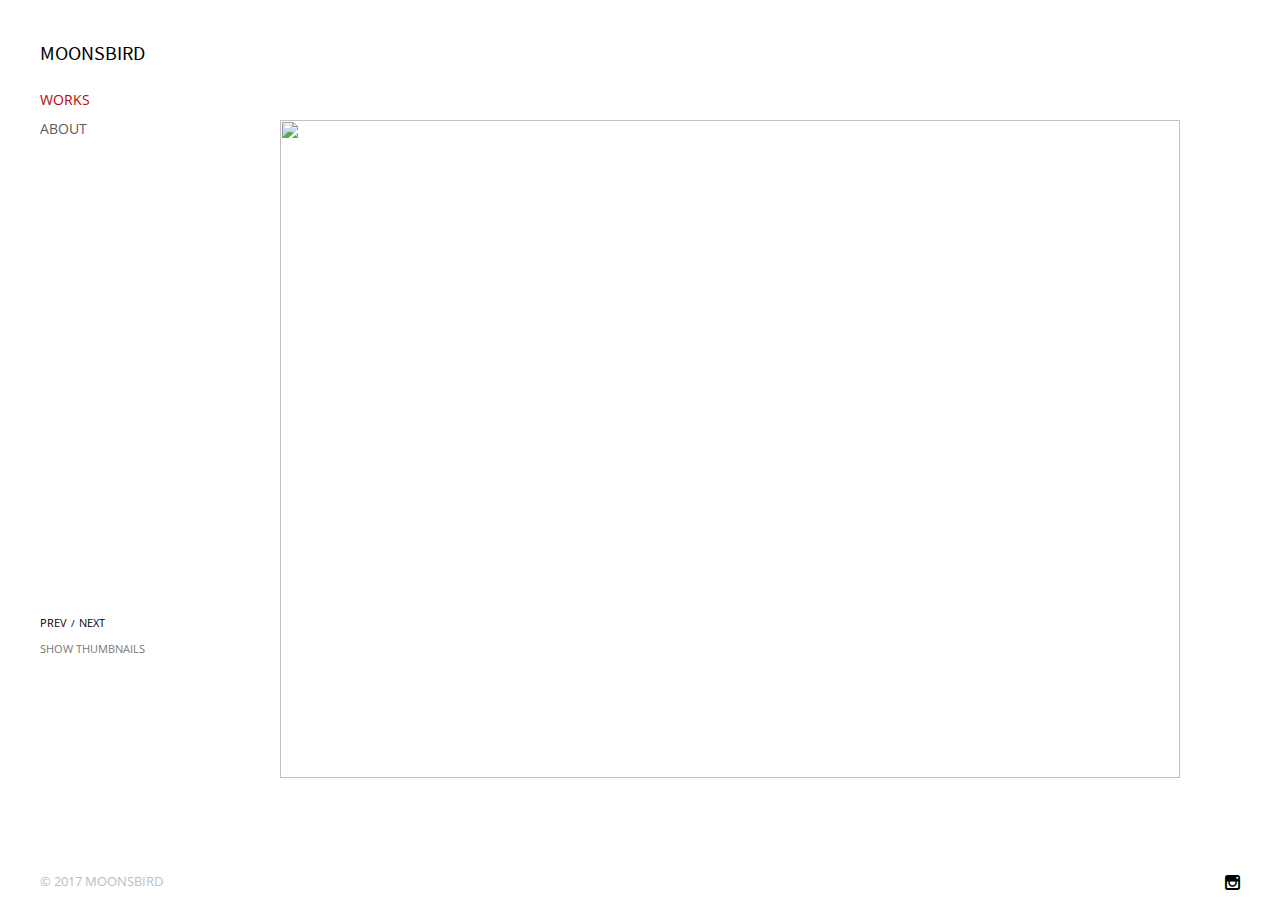
==== commit 989f2d89: "instagram" ====
--- a/works/index.html
+++ b/works/index.html
@@ -684,8 +684,10 @@
             <nav id="socialnav">
                 <ul class="clearfix">
 
-                    <li><a href="https://www.facebook.com/" target="_blank" title="Facebook"><span
-                            aria-hidden="true" class="icon-facebook"></span></a></li>
+                    <li>
+                        <a href="https://www.instagram.com/xiaobingch/" target="_blank" title="instagram"><span
+                            aria-hidden="true" class="icon-instagram"></span></a>
+                    </li>
 
                 </ul>
             </nav>
